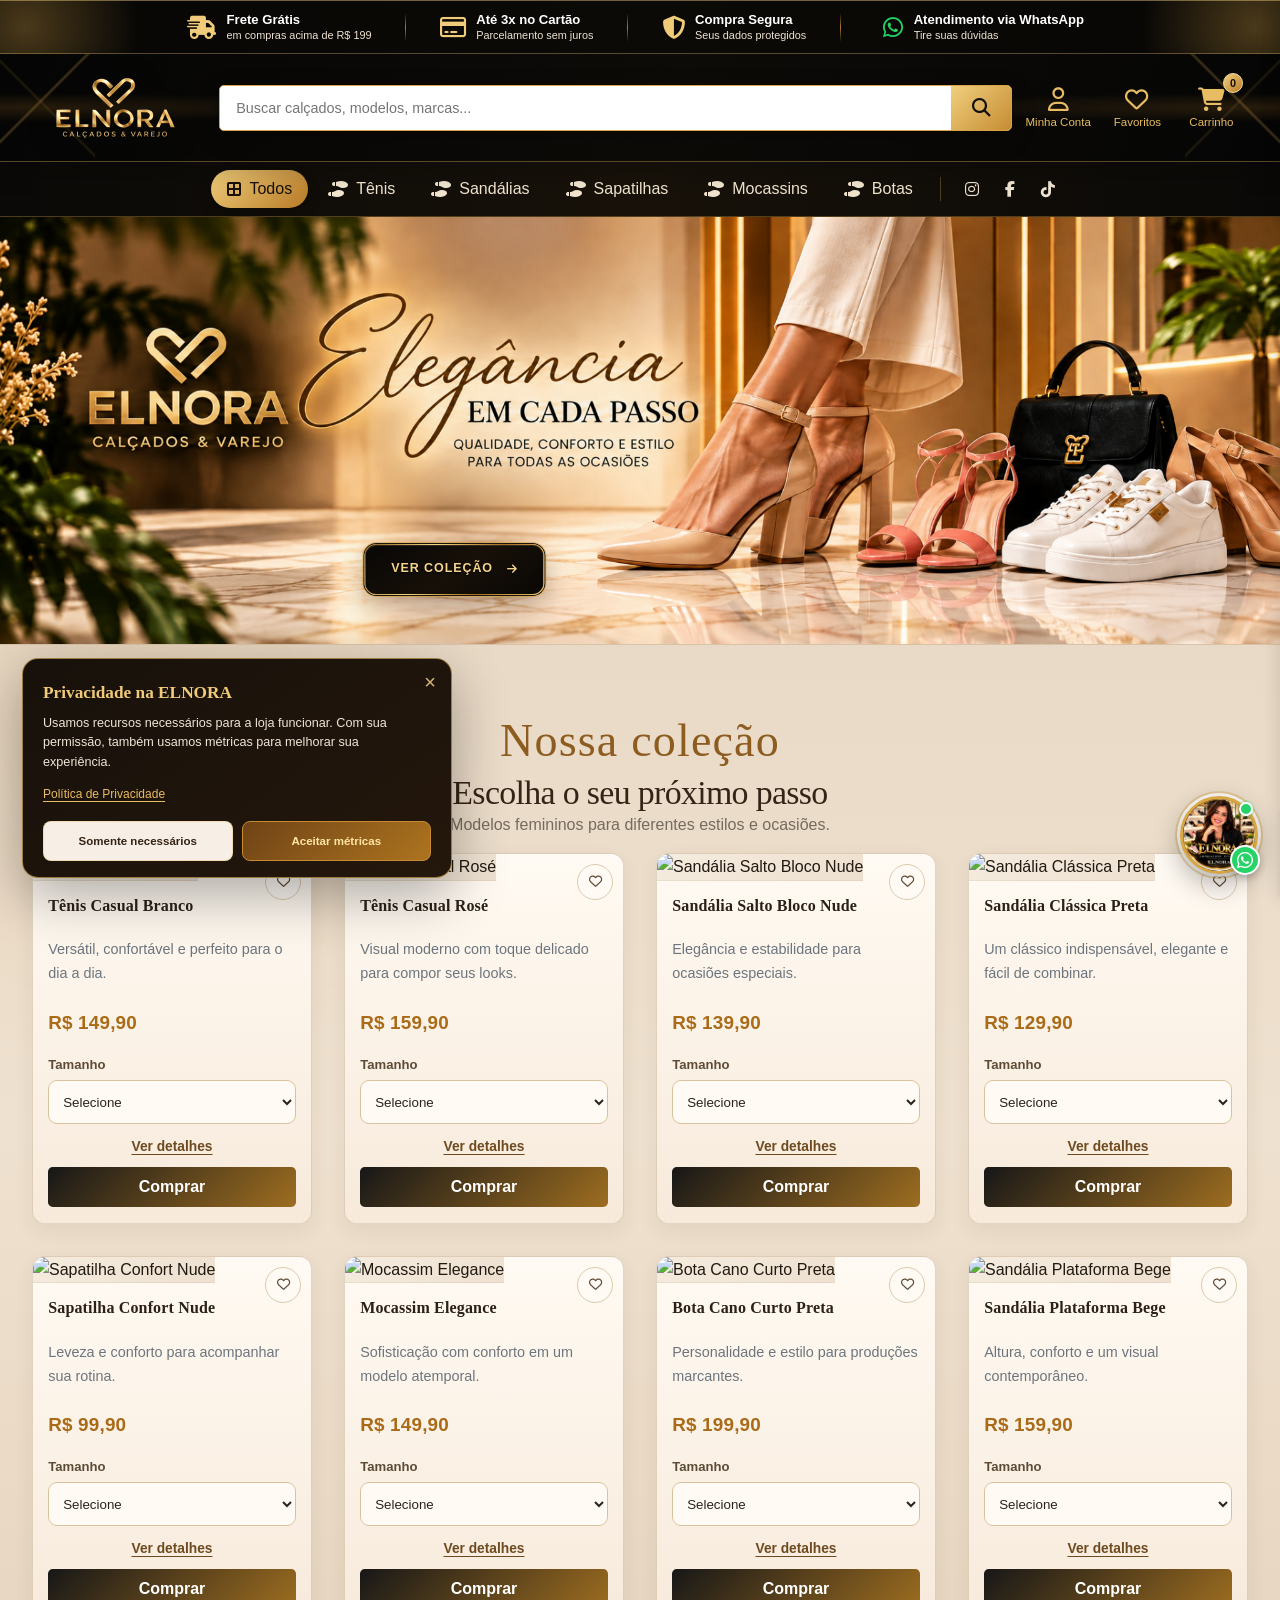
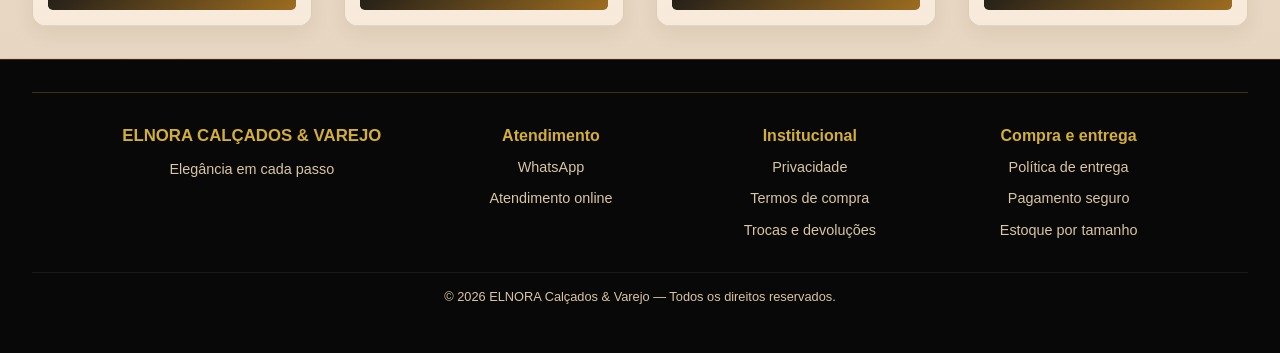
==== index.html @ ad5d2215 "Elnora-Calçados" ====
<!DOCTYPE html>
<html lang="pt-BR">

<head>
    <meta charset="UTF-8">
    <meta name="viewport" content="width=device-width, initial-scale=1.0">
    <link rel="stylesheet" href="https://cdnjs.cloudflare.com/ajax/libs/font-awesome/6.5.1/css/all.min.css">
    <link rel="stylesheet" href="style.css">
    <title>ELNORA Calçados & Varejo | Elegância em cada passo</title>
    <meta name="description" content="ELNORA Calçados & Varejo — calçados com elegância, conforto e atendimento online.">
    <meta name="robots" content="index,follow">
    <link rel="canonical" href="https://ric-adolfo.github.io/Elnora-Cal-ados/">
    <meta property="og:type" content="website"><meta property="og:title" content="ELNORA Calçados & Varejo"><meta property="og:description" content="Elegância em cada passo.">
</head>

<body>

    <div class="benefits-bar" aria-label="Benefícios da loja">
        <div class="benefit-item"><i class="fa-solid fa-truck-fast"></i><span><strong>Frete Grátis</strong><small>em compras acima de R$ 199</small></span></div>
        <div class="benefit-divider"></div>
        <div class="benefit-item"><i class="fa-regular fa-credit-card"></i><span><strong>Até 3x no Cartão</strong><small>Parcelamento sem juros</small></span></div>
        <div class="benefit-divider"></div>
        <div class="benefit-item"><i class="fa-solid fa-shield-halved"></i><span><strong>Compra Segura</strong><small>Seus dados protegidos</small></span></div>
        <div class="benefit-divider"></div>
        <button class="benefit-item whatsapp-header" type="button" id="whatsapp-header-btn"><i class="fa-brands fa-whatsapp"></i><span><strong>Atendimento via WhatsApp</strong><small>Tire suas dúvidas</small></span></button>
    </div>

    <header class="store-header">
        <a class="logo" href="#" aria-label="Página inicial Elnora">
            <img src="assets/images/logo/logo-elnora-transparente.png" alt="Elnora Calçados & Varejo">
        </a>

        <div class="mobile-header-social" aria-label="Redes sociais ELNORA">
                <a class="social-nav-link instagram" href="https://www.instagram.com/vendas_elnora.calcados.varejo?stkn=MW43NzI1bHFpMmQ5eg==" target="_blank" rel="noopener noreferrer" data-social="instagram" aria-label="Instagram" title="Instagram"><i class="fa-brands fa-instagram"></i></a>
                <a class="social-nav-link facebook" href="#" data-social="facebook" aria-label="Facebook" title="Facebook"><i class="fa-brands fa-facebook-f"></i></a>
                <a class="social-nav-link tiktok" href="#" data-social="tiktok" aria-label="TikTok" title="TikTok"><i class="fa-brands fa-tiktok"></i></a>
            </div>
        <div class="mobile-actions-wrap">
                      <button class="mobile-actions-toggle" id="mobile-actions-toggle" type="button"
                              aria-label="Abrir menu da conta" aria-expanded="false" aria-controls="mobile-actions-menu">
                        <i class="fa-solid fa-bars" aria-hidden="true"></i>
                      </button>
                      <div class="mobile-actions-menu" id="mobile-actions-menu" hidden>
                        <button type="button" data-mobile-target="account-btn"><i class="fa-regular fa-user"></i><span>Minha Conta</span></button>
                        <button type="button" data-mobile-target="favorites-btn"><i class="fa-solid fa-heart"></i><span>Favoritos</span></button>
                        <button type="button" data-mobile-cart><i class="fa-solid fa-cart-shopping"></i><span>Carrinho</span><span class="mobile-cart-count" aria-label="Itens no carrinho">0</span></button>
                      </div>
                    </div>


        <form class="search-container" id="header-search-form" role="search">
            <input placeholder="Buscar calçados, modelos, marcas..." class="search-input" aria-label="Buscar produtos">
            <button class="search-submit" type="submit" aria-label="Pesquisar"><i class="fa-solid fa-magnifying-glass"></i></button>
        </form>

        <nav class="header-actions" aria-label="Ações da conta">
            <button class="header-action" id="account-btn" type="button"><i class="fa-regular fa-user"></i><span>Minha Conta</span></button>
            <button class="header-action" id="favorites-btn" type="button"><i class="fa-solid fa-heart"></i><span>Favoritos</span></button>
            <button class="header-action cart-icon" type="button" aria-label="Abrir carrinho">
                <span class="cart-icon-wrap"><i class="fa-solid fa-cart-shopping"></i><span class="cart-badge">0</span></span>
                <span>Carrinho</span>
            </button>
        </nav>
    </header>


    <div class="categories-container">
        <button class="products-menu-toggle" id="products-menu-toggle" type="button"
                aria-expanded="false" aria-controls="categories-bar">
            <i class="fa-solid fa-shoe-prints" aria-hidden="true"></i>
            <span>Produtos</span>
            <i class="fa-solid fa-chevron-down products-menu-chevron" aria-hidden="true"></i>
        </button>
        <nav class="categories-bar" id="categories-bar">
            <button class="category-btn active" data-category="all"><i class="fa-solid fa-border-all"></i> Todos</button>
            <button class="category-btn" data-category="tenis"><i class="fa-solid fa-shoe-prints"></i> Tênis</button>
            <button class="category-btn" data-category="sandalias"><i class="fa-solid fa-shoe-prints"></i> Sandálias</button>
            <button class="category-btn" data-category="sapatilhas"><i class="fa-solid fa-shoe-prints"></i> Sapatilhas</button>
            <button class="category-btn" data-category="mocassins"><i class="fa-solid fa-shoe-prints"></i> Mocassins</button>
            <button class="category-btn" data-category="botas"><i class="fa-solid fa-shoe-prints"></i> Botas</button>
            <span class="category-divider" aria-hidden="true"></span>
            <div class="social-nav" aria-label="Redes sociais ELNORA">
                <a class="social-nav-link instagram" href="https://www.instagram.com/vendas_elnora.calcados.varejo?stkn=MW43NzI1bHFpMmQ5eg==" target="_blank" rel="noopener noreferrer" data-social="instagram" aria-label="Instagram" title="Instagram"><i class="fa-brands fa-instagram"></i></a>
                <a class="social-nav-link facebook" href="#" data-social="facebook" aria-label="Facebook" title="Facebook"><i class="fa-brands fa-facebook-f"></i></a>
                <a class="social-nav-link tiktok" href="#" data-social="tiktok" aria-label="TikTok" title="TikTok"><i class="fa-brands fa-tiktok"></i></a>
            </div>
            <a class="master-nav-link" id="master-nav-link" href="admin/index.html" hidden aria-label="Abrir painel do Usuário Master"><i class="fa-solid fa-user-shield"></i><span>Usuário Master</span></a>
        </nav>
    </div>

    <section class="hero-section hero-image-banner" aria-label="Elnora Calçados & Varejo">
        <img src="assets/images/banner/banner-elnora.png" alt="Elnora Calçados & Varejo — Elegância em cada passo" class="hero-banner-img">
        <a href="#produtos" class="hero-banner-cta" aria-label="Ver coleção Elnora">
            <span>VER COLEÇÃO</span><i class="fa-solid fa-arrow-right"></i>
        </a>
    </section>


    <main class="products" id="produtos">
        <div class="section-heading"><span>Nossa coleção</span><h2>Escolha o seu próximo passo</h2><p>Modelos femininos para diferentes estilos e ocasiões.</p></div>
        <div class="products-container"></div>
    </main>


    
<div class="account-panel" id="account-panel">
      <div class="account-card account-card-v15">
        <button class="panel-close" data-close="account-panel" type="button">&times;</button>
        <div class="panel-brand"><img src="assets/images/logo/logo-elnora-transparente.png" alt="ELNORA"></div>

        <div id="account-guest">
          <div class="account-tabs">
            <button type="button" class="account-tab active" data-account-tab="login">Entrar</button>
            <button type="button" class="account-tab" data-account-tab="register">Criar conta</button>
          </div>

          <section id="account-login-view" class="account-view">
            <h3>Bem-vindo à ELNORA</h3>
            <p class="account-intro">Entre para acessar seus dados e continuar suas compras.</p>
            <form id="login-form" class="elnora-form">
              <label>E-mail
                <input id="login-email" type="email" autocomplete="email" required placeholder="seuemail@exemplo.com">
              </label>
              <label>Senha
                <span class="password-field"><input id="login-password" type="password" autocomplete="current-password" required placeholder="Sua senha"><button class="password-toggle" type="button" data-password-target="login-password" aria-label="Mostrar senha"><i class="fa-regular fa-eye"></i></button></span>
              </label>
              <div class="login-options">
      <label class="remember-line"><input id="remember-login" type="checkbox"> <span>Lembrar meu e-mail</span></label>
      <button id="forgot-password-btn" class="forgot-password-btn" type="button">Esqueci minha senha</button>
    </div>
              <button type="submit" class="gold-action account-main-action">Entrar na minha conta</button>
              <div id="login-message" class="form-message" aria-live="polite"></div>
            </form>
          </section>

          <section id="account-register-view" class="account-view hidden">
            <h3>Crie sua conta</h3>
            <p class="account-intro">Preencha seus dados para ter uma experiência mais completa na ELNORA.</p>
            <form id="register-form" class="elnora-form register-grid">
              <label class="full-field">Nome completo
                <input id="register-name" type="text" autocomplete="name" required minlength="3" placeholder="Seu nome completo">
              </label>
              <label>CPF
                <input id="register-cpf" inputmode="numeric" maxlength="14" required placeholder="000.000.000-00">
              </label>
              <label>Data de nascimento
                <input id="register-birth" type="date" autocomplete="bday">
              </label>
              <label class="full-field">E-mail
                <input id="register-email" type="email" autocomplete="email" required placeholder="seuemail@exemplo.com">
              </label>
              <label>Celular / WhatsApp
                <input id="register-phone" type="tel" autocomplete="tel" required maxlength="15" placeholder="(11) 99999-9999">
              </label>
              <label>CEP
                <input id="register-cep" inputmode="numeric" autocomplete="postal-code" maxlength="9" placeholder="00000-000">
              </label>
              <label class="full-field">Endereço
                <input id="register-address" autocomplete="street-address" placeholder="Rua / Avenida">
              </label>
              <label>Número
                <input id="register-number" inputmode="numeric" placeholder="Número">
              </label>
              <label>Complemento
                <input id="register-complement" placeholder="Apto, bloco...">
              </label>
              <label>Bairro
                <input id="register-neighborhood" placeholder="Bairro">
              </label>
              <label>Cidade
                <input id="register-city" autocomplete="address-level2" placeholder="Cidade">
              </label>
              <label>Estado
                <select id="register-state" autocomplete="address-level1">
                  <option value="">UF</option><option>AC</option><option>AL</option><option>AP</option><option>AM</option><option>BA</option><option>CE</option><option>DF</option><option>ES</option><option>GO</option><option>MA</option><option>MT</option><option>MS</option><option>MG</option><option>PA</option><option>PB</option><option>PR</option><option>PE</option><option>PI</option><option>RJ</option><option>RN</option><option>RS</option><option>RO</option><option>RR</option><option>SC</option><option>SP</option><option>SE</option><option>TO</option>
                </select>
              </label>
              <label class="full-field">Senha
                <span class="password-field"><input id="register-password" type="password" autocomplete="new-password" minlength="6" required placeholder="Mínimo de 6 caracteres"><button class="password-toggle" type="button" data-password-target="register-password" aria-label="Mostrar senha"><i class="fa-regular fa-eye"></i></button></span>
              </label>
              <label class="full-field">Confirmar senha
                <span class="password-field"><input id="register-password-confirm" type="password" autocomplete="new-password" minlength="6" required placeholder="Digite a senha novamente"><button class="password-toggle" type="button" data-password-target="register-password-confirm" aria-label="Mostrar senha"><i class="fa-regular fa-eye"></i></button></span>
              </label>
              <label class="terms-line full-field"><input id="register-terms" type="checkbox" required> <span>Li e aceito os termos de cadastro e uso dos meus dados para funcionamento da conta.</span></label>
              <button type="submit" class="gold-action account-main-action full-field">Criar minha conta</button>
              <div id="register-message" class="form-message full-field" aria-live="polite"></div>
            </form>
          </section>
        </div>

        <div id="account-user" class="hidden account-user customer-center">
      <div class="cc-head">
        <div class="account-avatar"><i class="fa-regular fa-user"></i></div>
        <div class="cc-welcome"><span>Minha Conta ELNORA</span><h3>Olá, <span id="account-user-name"></span></h3><p id="account-user-email"></p></div>
      </div>

      <div class="cc-layout">
        <nav class="cc-nav" aria-label="Central do cliente">
          <button class="cc-nav-btn active" data-cc-page="overview"><i class="fa-solid fa-house-chimney"></i><span>Visão geral</span></button>
          <button class="cc-nav-btn" data-cc-page="orders"><i class="fa-solid fa-bag-shopping"></i><span>Meus pedidos</span></button>
          <button class="cc-nav-btn" data-cc-page="favorites"><i class="fa-solid fa-heart"></i><span>Favoritos</span></button>
          <button class="cc-nav-btn" data-cc-page="addresses"><i class="fa-solid fa-location-dot"></i><span>Endereços</span></button>
          <button class="cc-nav-btn" data-cc-page="profile"><i class="fa-solid fa-user-pen"></i><span>Meus dados</span></button>
          <button class="cc-nav-btn" data-cc-page="security"><i class="fa-solid fa-shield"></i><span>Segurança</span></button>
          <button id="logout-btn" class="cc-nav-btn cc-logout" type="button"><i class="fa-solid fa-power-off"></i><span>Sair</span></button>
        </nav>

        <main class="cc-content">
          <section class="cc-page active" data-page="overview">
            <h4>Visão geral</h4><p class="cc-sub">Acompanhe sua conta e acesse rapidamente suas informações.</p>
            <div class="cc-stats">
              <button data-go="orders"><i class="fa-solid fa-box"></i><span>Pedidos</span><strong id="cc-orders-count">0</strong></button>
              <button data-go="favorites"><i class="fa-solid fa-heart"></i><span>Favoritos</span><strong id="account-favorites-count">0</strong></button>
              <button data-go="addresses"><i class="fa-solid fa-location-dot"></i><span>Endereço</span><strong id="account-address-status">Cadastrar</strong></button>
            </div>
            <div class="cc-note"><i class="fa-solid fa-bag-shopping"></i><div><strong>Compra mais rápida e prática</strong><p>Seus dados cadastrados facilitam o preenchimento da compra e do endereço de entrega.</p></div></div>
          </section>

          <section class="cc-page" data-page="orders">
            <h4>Meus pedidos</h4><p class="cc-sub">Aqui aparecerão suas compras e o andamento de cada pedido.</p>
            <div id="cc-orders-list" class="cc-empty"><i class="fa-solid fa-box-open"></i><strong>Nenhum pedido ainda</strong><p>Quando você finalizar uma compra, ela poderá aparecer aqui.</p></div>
          </section>

          <section class="cc-page" data-page="favorites">
            <h4>Meus favoritos</h4><p class="cc-sub">Produtos que você marcou com o coração.</p>
            <div class="cc-fav-summary"><i class="fa-regular fa-heart"></i><div><strong id="cc-favorites-text">0 produtos salvos</strong><p>Seus produtos favoritos aparecem abaixo.</p></div></div>
            <div id="cc-favorites-list" class="cc-favorites-list"></div>
            <button class="cc-primary cc-all-products" type="button" id="cc-view-products">Ver todos os produtos</button>
          </section>

          <section class="cc-page" data-page="addresses">
            <h4>Meus endereços</h4><p class="cc-sub">Confira o endereço salvo para suas compras.</p>
            <div class="cc-address-card"><span class="cc-tag">Principal</span><i class="fa-solid fa-location-dot"></i><div><strong>Endereço de entrega</strong><p id="account-user-address">Nenhum endereço cadastrado.</p></div></div>
            <button class="cc-primary" type="button" data-go="profile">Editar endereço</button>
          </section>

          <section class="cc-page" data-page="profile">
            <h4>Meus dados</h4><p class="cc-sub">Mantenha seus dados de contato e entrega atualizados.</p>
            <div class="cc-data-grid">
              <div><span>E-mail</span><strong id="cc-profile-email">—</strong></div>
              <div><span>Telefone</span><strong id="account-user-phone">—</strong></div>
              <div><span>CPF</span><strong id="account-user-cpf">—</strong></div>
              <div><span>Endereço</span><strong id="cc-address-short">—</strong></div>
            </div>
            <button id="edit-account-btn" type="button" class="cc-primary"><i class="fa-regular fa-pen-to-square"></i> Editar meus dados</button>
            <div id="account-edit-box" class="account-edit-box hidden">
              <h4>Editar meus dados</h4>
              <form id="edit-account-form" class="elnora-form register-grid">
                <label class="full-field">Nome completo<input id="edit-name" required></label>
                <label>Celular / WhatsApp<input id="edit-phone" type="tel" maxlength="15"></label>
                <label>CEP<input id="edit-cep" maxlength="9"></label>
                <label class="full-field">Endereço<input id="edit-address"></label>
                <label>Número<input id="edit-number"></label><label>Complemento<input id="edit-complement"></label>
                <label>Bairro<input id="edit-neighborhood"></label><label>Cidade<input id="edit-city"></label>
                <label>Estado<input id="edit-state" maxlength="2" placeholder="SP"></label>
                <button class="gold-action full-field" type="submit">Salvar alterações</button>
                <div id="edit-account-message" class="form-message full-field" aria-live="polite"></div>
              </form>
            </div>
          </section>

          <section class="cc-page" data-page="security">
            <h4>Segurança</h4><p class="cc-sub">Gerencie o acesso à sua conta.</p>
            <div class="cc-security"><i class="fa-solid fa-lock"></i><div><strong>Senha da conta</strong><p>Na versão publicada, a alteração e recuperação serão feitas por fluxo seguro de autenticação.</p></div></div>
            <button id="cc-change-password" class="cc-primary" type="button">Alterar senha</button>
            <div id="cc-password-box" class="account-edit-box hidden">
              <form id="cc-password-form" class="elnora-form">
                <label>Senha atual<input id="cc-current-password" type="password" required></label>
                <label>Nova senha<input id="cc-new-password" type="password" minlength="6" required></label>
                <label>Confirmar nova senha<input id="cc-confirm-password" type="password" minlength="6" required></label>
                <button class="gold-action" type="submit">Salvar nova senha</button>
                <div id="cc-password-message" class="form-message"></div>
              </form>
            </div>
          </section>
        </main>
      </div>
    </div>
      </div>
    </div>
<div class="favorites-panel" id="favorites-panel"><div class="favorites-card"><button class="panel-close" data-close="favorites-panel" type="button">&times;</button><h3>Meus Favoritos</h3><p>Produtos salvos neste navegador.</p><div id="favorites-list"></div></div></div>
<div class="elnora-modal" id="elnora-modal" aria-hidden="true">
        <div class="elnora-modal-card" role="dialog" aria-modal="true" aria-labelledby="elnora-modal-title">
            <button class="elnora-modal-close" type="button" aria-label="Fechar">&times;</button>
            <div class="elnora-modal-icon"><i class="fa-regular fa-gem"></i></div>
            <h3 id="elnora-modal-title">ELNORA</h3>
            <p id="elnora-modal-text"></p>
            <button class="elnora-modal-ok" type="button">Entendi</button>
        </div>
    </div>

    <div class="cart-overlay"></div>
    <aside class="cart-sidebar">
        <div class="cart-header">
            <h3>Meu Carrinho <i class="fa-solid fa-cart-shopping"></i></h3> <button
                class="close-cart-btn">&times;</button>
        </div>
        <div class="cart-body"></div>

        <div class="cart-footer">
            <div class="options-toggle">
                <button class="delivery-btn active" data-option="delivery"><i class="fa-solid fa-truck-fast"></i>
                    Entrega</button>
                <button class="delivery-btn" data-option="pickup"><i class="fa-solid fa-store"></i> Retirada</button>
            </div>

            <div id="delivery-form-container">
                <div class="form-group"><label for="delivery-name">Seu Nome</label><input type="text" id="delivery-name"
                        placeholder="Nome e sobrenome" required></div>
                <div class="form-group"><label for="delivery-phone">Seu Telefone (WhatsApp)</label><input type="tel"
                        id="delivery-phone" placeholder="(XX) XXXXX-XXXX" maxlength="15" required></div>
                <div class="form-group pix-customer-field"><label for="delivery-email">E-mail para o pagamento Pix</label><input type="email"
                        id="delivery-email" placeholder="seuemail@exemplo.com" autocomplete="email"></div>
                <div class="form-group pix-customer-field"><label for="delivery-cpf">CPF do pagador</label><input type="text"
                        id="delivery-cpf" placeholder="000.000.000-00" inputmode="numeric" maxlength="14"></div>
                <div class="form-group"><label for="delivery-cep">CEP</label><input type="text" id="delivery-cep"
                        placeholder="00000-000" maxlength="9" required></div>
                <div class="form-group"><label for="delivery-address">Endereço</label><textarea id="delivery-address"
                        placeholder="Lote, Quadra, Numero" required></textarea>
                </div>
                <div class="delivery-fee-notice delivery-auto-box">
  <strong><i class="fa-solid fa-location-dot"></i> Entrega local automática</strong>
  <span>Digite o CEP de Itapevi ou Cotia. O sistema valida a cidade, calcula a rota e cobra o combustível de ida + volta automaticamente.</span>
  <div id="delivery-calc-status">Aguardando CEP.</div>
</div>

                <div class="payment-options-container">
                    <h4>Forma de Pagamento</h4>
                    <label class="payment-option selected"><input type="radio" name="payment" value="PIX" checked>
                        PIX</label>
                    <label class="payment-option"><input type="radio" name="payment" value="Cartão de Crédito"> Cartão
                        de Crédito</label>
                    <label class="payment-option"><input type="radio" name="payment" value="Cartão de Débito"> Cartão de
                        Débito</label>
                    <label class="payment-option"><input type="radio" name="payment" value="Dinheiro"> Dinheiro</label>

                    <div id="troco-container">
                        <div class="form-group"><label for="troco-para">Precisa de troco para quanto?</label><input
                                type="number" id="troco-para" placeholder="Ex: 50"></div>
                    </div>
                </div>
            </div>

            <div id="pickup-form-container" style="display: none;">
                <div class="form-group"><label for="pickup-name">Nome para Retirada</label><input type="text"
                        id="pickup-name" placeholder="Digite nome e sobrenome" required></div>
                <div class="form-group">
                    <label>Agende a Data e Hora</label>
                    <div class="date-time-row">
                        <input type="date" id="pickup-date" required>
                        <select id="pickup-time" required>
                            <option value="" disabled selected>Selecione</option>
                            <option value="08:00">08:00</option>
                            <option value="09:00">09:00</option>
                            <option value="10:00">10:00</option>
                            <option value="11:00">11:00</option>
                            <option value="12:00">12:00</option>
                            <option value="13:00">13:00</option>
                            <option value="14:00">14:00</option>
                            <option value="15:00">15:00</option>
                            <option value="16:00">16:00</option>
                            <option value="17:00">17:00</option>
                            <option value="18:00">18:00</option>
                        </select>
                    </div>
                </div>
            </div>

            <div class="coupon-container"><input type="text" id="coupon-input" placeholder="Cupom de desconto"><button
                    id="apply-coupon-btn">Aplicar</button></div>
            <p id="coupon-feedback" class="coupon-feedback"></p>
            <div class="cart-summary">
                <div class="summary-line"><span>Subtotal</span><span id="cart-subtotal">R$ 0,00</span></div>
                <div class="summary-line discount-line" style="display: none;"><span>Desconto</span><span
                        id="cart-discount">- R$ 0,00</span></div>
                <div class="summary-line delivery-cost-line" id="delivery-cost-line" style="display:none;">
                    <span>Taxa de entrega</span><span id="cart-delivery-cost">R$ 0,00</span>
                </div>
                <div class="summary-line total"><span>Total</span><span id="cart-total">R$ 0,00</span></div>
            </div>
        </div>

        <div class="finish-order-btn-container">
            <button id="finish-order-btn" class="finish-order-btn" disabled><i class="fa-solid fa-cart-shopping"></i> Finalizar
                Pedido</button>
        </div>
    </aside>

    <div id="pix-payment-modal" class="pix-payment-modal" aria-hidden="true">
        <div class="pix-payment-backdrop" data-pix-close></div>
        <section class="pix-payment-card" role="dialog" aria-modal="true" aria-labelledby="pix-payment-title">
            <button type="button" class="pix-payment-close" data-pix-close aria-label="Fechar pagamento">&times;</button>
            <h3 id="pix-payment-title">Pagamento via Pix</h3>
            <p id="pix-payment-message">Gerando seu Pix com segurança...</p>
            <div id="pix-payment-loading" class="pix-payment-loading"><i class="fa-solid fa-spinner fa-spin"></i></div>
            <div id="pix-payment-content" hidden>
                <div class="pix-total-label">Valor do pedido</div>
                <strong id="pix-payment-total" class="pix-payment-total">R$ 0,00</strong>
                <img id="pix-qr-image" class="pix-qr-image" alt="QR Code Pix">
                <label for="pix-copy-code">Pix Copia e Cola</label>
                <div class="pix-copy-row">
                    <textarea id="pix-copy-code" readonly></textarea>
                    <button id="pix-copy-btn" type="button"><i class="fa-regular fa-copy"></i> Copiar</button>
                </div>
                <div id="pix-payment-status" class="pix-payment-status pending"><i class="fa-regular fa-clock"></i> Aguardando pagamento</div>
                <small class="pix-payment-help">Depois de pagar, esta tela verifica a confirmação automaticamente.</small>
                <button id="pix-whatsapp-order" class="pix-whatsapp-order" type="button" hidden><i class="fa-brands fa-whatsapp"></i> Enviar pedido confirmado</button>
            </div>
            <div id="pix-payment-error" class="pix-payment-error" hidden></div>
        </section>
    </div>

    <div class="view-cart-banner">
        <p>Total: <span id="banner-total">R$ 0,00</span></p>
        <button class="view-cart-banner-btn">Ver Carrinho</button>
    </div>

    <footer>
    <div class="footer-pro-grid">
<div class="footer-pro-brand"><strong>ELNORA CALÇADOS & VAREJO</strong><span>Elegância em cada passo</span></div>
<div><strong>Atendimento</strong><a href="https://wa.me/5511997523804">WhatsApp</a><span>Atendimento online</span></div>
<div><strong>Institucional</strong><a href="legal/privacidade.html">Privacidade</a><a href="legal/termos.html">Termos de compra</a><a href="legal/trocas-devolucoes.html">Trocas e devoluções</a></div>
<div><strong>Compra e entrega</strong><a href="legal/entrega.html">Política de entrega</a><span>Pagamento seguro</span><span>Estoque por tamanho</span></div>
</div>
<p class="footer-copyright">© 2026 ELNORA Calçados & Varejo — Todos os direitos reservados.</p></footer>




    <div class="nora-whatsapp-widget">
      <div class="nora-status-card" aria-hidden="true">
        <strong>Elnora</strong>
        <span>Consultora Virtual ELNORA</span>
        <small><i></i> Online • Clique para conversar</small>
      </div>
      <a id="whatsapp-floating"
         class="whatsapp-floating nora-whatsapp"
         href="https://wa.me/5511997523804?text=Ol%C3%A1%21%20Vim%20pelo%20site%20da%20ELNORA%20Cal%C3%A7ados%20%26%20Varejo%20e%20gostaria%20de%20atendimento."
         target="_blank"
         rel="noopener noreferrer"
         aria-label="Falar com Elnora, consultora virtual da ELNORA, pelo WhatsApp"
         title="Fale com a Elnora pelo WhatsApp">
        <img src="assets/images/assistente/nora-atendente.jpeg" alt="Elnora, consultora virtual da ELNORA">
        <span class="nora-online-dot" aria-hidden="true"></span>
        <span class="nora-whatsapp-badge"><i class="fa-brands fa-whatsapp" aria-hidden="true"></i></span>
      </a>
    </div>


<div class="account-panel" id="forgot-password-panel">
  <div class="account-card recovery-card">
    <button class="panel-close" data-close="forgot-password-panel" type="button">&times;</button>
    <div class="panel-brand"><img src="assets/images/logo/logo-elnora-transparente.png" alt="ELNORA"></div>
    <h3>Recuperar senha</h3>
    <p>Informe o e-mail cadastrado. Se a conta estiver conectada ao Supabase, enviaremos um link seguro para redefinir sua senha.</p>
    <form id="forgot-password-form" class="elnora-form">
      <label>E-mail<input id="forgot-email" type="email" required placeholder="seuemail@exemplo.com"></label>
      <button class="gold-action" type="submit">Continuar</button>
      <div id="forgot-message" class="form-message" aria-live="polite"></div>
    </form>
  </div>
</div>

<script src="https://cdn.jsdelivr.net/npm/@supabase/supabase-js@2"></script>
<script src="config/config.js"></script>
<script src="professional.js"></script>
<script src="analytics/ga4.js"></script>
<aside id="privacy-consent" class="privacy-consent" role="dialog" aria-label="Preferências de privacidade" aria-live="polite">
  <button id="privacy-close" class="privacy-close" type="button" aria-label="Fechar aviso">&times;</button>
  <div class="privacy-copy">
    <strong>Privacidade na ELNORA</strong>
    <p>Usamos recursos necessários para a loja funcionar. Com sua permissão, também usamos métricas para melhorar sua experiência.</p>
    <a href="legal/privacidade.html">Política de Privacidade</a>
  </div>
  <div class="privacy-actions">
    <button id="privacy-essential" class="privacy-essential" type="button">Somente necessários</button>
    <button id="privacy-accept" class="privacy-accept" type="button">Aceitar métricas</button>
  </div>
</aside>
<script>
(()=>{
  const key="elnora_privacy_choice_v2";
  const box=document.getElementById("privacy-consent");
  const save=(choice)=>{localStorage.setItem(key,choice);box.classList.remove("is-visible");if(choice==="analytics")window.ELNORA_ANALYTICS?.load?.();};
  if(!localStorage.getItem(key)) requestAnimationFrame(()=>box.classList.add("is-visible"));
  else if(localStorage.getItem(key)==="analytics") window.ELNORA_ANALYTICS?.load?.();
  document.getElementById("privacy-essential")?.addEventListener("click",()=>save("essential"));
  document.getElementById("privacy-accept")?.addEventListener("click",()=>save("analytics"));
  document.getElementById("privacy-close")?.addEventListener("click",()=>save("essential"));
})();
</script>
<script src="delivery-auto.js"></script>
<script src="script.js"></script>
<script src="ecommerce-pro.js"></script>
  <script src="mobile-actions.js"></script>
    <script src="categories-mobile.js"></script>
</body>

</html>
---- style.css ----
* {
            margin: 0;
            padding: 0;
            box-sizing: border-box;
            -webkit-font-smoothing: antialiased;
            -moz-osx-font-smoothing: grayscale;
        }

        :root {
            --primary-color: #FF6B35;
            --secondary-color: #2C3E50;
            --accent-color: #3498DB;
            --text-color: #2C3E50;
            --light-gray: #F8F9FA;
            --border-color: #E9ECEF;
            --success-color: #2ecc71;
            --error-color: #e74c3c;
        }

        body {
            font-family: 'Segoe UI', Tahoma, Geneva, Verdana, sans-serif;
            color: var(--text-color);
            background-color: var(--light-gray);
            line-height: 1.6;
        }

        body.no-scroll {
            overflow: hidden;
        }

        /* --- ESTILOS DA LOJA (HEADER, PRODUTOS, ETC) --- */
        header {
            background-color: #fff;
            position: sticky;
            top: 0;
            z-index: 990;
            padding: 1rem 2rem;
            display: flex;
            align-items: center;
            justify-content: space-between;
            gap: 1rem;
            flex-wrap: wrap;
            box-shadow: 0 2px 5px rgba(0, 0, 0, 0.05);
        }

        .logo {
            display: flex;
            align-items: center;
            gap: 0.5rem;
            cursor: pointer;
        }

        .logo i {
            font-size: 1.8rem;
        }

        .logo h1 {
            font-size: 1.8rem;
            color: var(--primary-color);
            font-weight: bold;
        }

        .search-container {
            width: 100%;
            max-width: 500px;
            margin: 0;
            display: flex;
            align-items: center;
            background-color: var(--light-gray);
            border-radius: 1.5rem;
            padding: 0.5rem 1rem;
            order: 3;
            flex-basis: 100%;
        }

        .search-container input {
            width: 100%;
            border: none;
            background: none;
            outline: none;
            padding: 0.5rem;
            font-size: 1rem;
        }

        .search-container i {
            color: var(--primary-color);
            cursor: pointer;
        }

        .categories-container {
            background-color: var(--secondary-color);
            display: flex;
            overflow-x: auto;
        }

        .categories-bar {
            display: flex;
            justify-content: flex-start;
            align-items: center;
            padding: 0.5rem 1rem;
            gap: 0.5rem;
            width: 100%;
            max-width: 1200px;
            margin: 0 auto;
        }

        .category-btn {
            display: flex;
            gap: 0.5rem;
            align-items: center;
            border: none;
            color: #fff;
            border-radius: 1.5rem;
            padding: 0.5rem 1rem;
            cursor: pointer;
            background: none;
            white-space: nowrap;
            font-size: 0.9rem;
        }

        .category-btn.active {
            background-color: var(--primary-color);
        }

        .hero-section {
            background: linear-gradient(160deg, #FF4111 0%, #2d73bd 55%);
            color: #fff;
            text-align: center;
            padding: 2rem 1rem;
        }

        .hero-section h2 {
            font-size: 2rem;
            margin-bottom: 0.5rem;
        }

        .hero-section p {
            font-size: 1.1rem;
        }

        footer {
            background-color: var(--secondary-color);
            color: #fff;
            text-align: center;
            padding: 2rem;
        }

        .products {
            width: 100%;
            max-width: 1200px;
            padding: 1rem;
            margin: 0 auto;
        }

        .products-container {
            display: grid;
            grid-template-columns: repeat(auto-fill, minmax(250px, 1fr));
            gap: 1rem;
        }

        .product-card {
            background-color: #fff;
            border-radius: 1rem;
            overflow: hidden;
            cursor: pointer;
            transition: 0.3s;
            box-shadow: 0 4px 15px rgba(0, 0, 0, 0.05);
        }

        .product-card:hover {
            transform: translateY(-0.5rem);
            box-shadow: 0 8px 25px rgba(0, 0, 0, 0.1);
        }

        .product-img {
            width: 100%;
            height: 200px;
            object-fit: cover;
        }

        .product-info {
            padding: 1rem;
        }

        .product-name {
            font-size: 1.1rem;
            font-weight: bold;
            margin-bottom: 0.5rem;
            color: var(--text-color);
        }

        .product-description {
            font-size: 0.9rem;
            margin-bottom: 1rem;
            color: #6c757d;
        }

        .product-price {
            font-size: 1.4rem;
            color: var(--primary-color);
            margin-bottom: 1rem;
            font-weight: bold;
        }

        .product-button {
            width: 100%;
            background: linear-gradient(135deg, var(--primary-color), var(--accent-color));
            color: #fff;
            border: none;
            padding: 0.7rem;
            font-size: 1rem;
            font-weight: 600;
            border-radius: 0.3rem;
            cursor: pointer;
            transition: 0.3s;
        }

        .product-button:hover {
            background-color: #3aa9f3;
        }

        /* --- ESTILOS DO CARRINHO --- */
        .cart-icon {
            position: relative;
            cursor: pointer;
            padding: 0.5rem;
            order: 2;
        }

        .cart-icon i {
            font-size: 1.8rem;
            color: var(--secondary-color);
        }

        .cart-badge {
            position: absolute;
            top: 0;
            right: 0;
            background-color: var(--primary-color);
            color: #fff;
            border-radius: 50%;
            width: 20px;
            height: 20px;
            display: flex;
            justify-content: center;
            align-items: center;
            font-size: 0.8rem;
            font-weight: bold;
            transform: translate(25%, -25%);
        }

        .cart-overlay {
            position: fixed;
            top: 0;
            left: 0;
            width: 100%;
            height: 100%;
            background-color: rgba(0, 0, 0, 0.5);
            z-index: 999;
            opacity: 0;
            visibility: hidden;
            transition: opacity 0.3s ease, visibility 0.3s ease;
        }

        .cart-overlay.show {
            opacity: 1;
            visibility: visible;
        }

        .cart-sidebar {
            position: fixed;
            top: 0;
            right: 0;
            width: 100%;
            max-width: 420px;
            height: 100%;
            background-color: #fff;
            box-shadow: -4px 0 15px rgba(0, 0, 0, 0.1);
            z-index: 1000;
            display: flex;
            flex-direction: column;
            transform: translateX(100%);
            transition: transform 0.4s cubic-bezier(0.25, 0.46, 0.45, 0.94);
        }

        .cart-sidebar.show {
            transform: translateX(0);
        }

        .cart-header {
            display: flex;
            justify-content: space-between;
            align-items: center;
            padding: 1rem 1.5rem;
            border-bottom: 1px solid var(--border-color);
        }

        .cart-header h3 {
            font-size: 1.5rem;
            color: var(--secondary-color);
        }

        .close-cart-btn {
            background: none;
            border: none;
            font-size: 2rem;
            cursor: pointer;
            color: var(--text-color);
        }

        .cart-body {
            padding: 1.5rem;
            overflow-y: auto;
            flex-shrink: 1;
        }

        .cart-footer {
            padding: 1rem 1.5rem;
            border-top: 1px solid var(--border-color);
            background-color: var(--light-gray);
            overflow-y: auto;
            flex-grow: 1;
        }

        .finish-order-btn-container {
            padding: 1rem 1.5rem;
            border-top: 1px solid var(--border-color);
            background-color: #fff;
            box-shadow: 0 -2px 5px rgba(0, 0, 0, 0.05);
        }

        .cart-body::-webkit-scrollbar,
        .cart-footer::-webkit-scrollbar {
            width: 6px;
        }

        .cart-body::-webkit-scrollbar-track,
        .cart-footer::-webkit-scrollbar-track {
            background: var(--light-gray);
        }

        .cart-body::-webkit-scrollbar-thumb,
        .cart-footer::-webkit-scrollbar-thumb {
            background-color: #ccc;
            border-radius: 10px;
            border: 2px solid var(--light-gray);
        }

        .cart-empty {
            text-align: center;
            padding-top: 4rem;
            color: #999;
        }

        .cart-empty i {
            font-size: 4rem;
            margin-bottom: 1rem;
            color: var(--border-color);
        }

        .cart-empty p {
            font-size: 1.2rem;
            font-weight: 600;
        }

        .cart-item {
            display: flex;
            align-items: center;
            gap: 1rem;
            margin-bottom: 1.5rem;
        }

        .cart-item-img {
            width: 80px;
            height: 80px;
            object-fit: cover;
            border-radius: 0.5rem;
            border: 1px solid var(--border-color);
        }

        .cart-item-info {
            flex-grow: 1;
        }

        .cart-item-name {
            font-size: 1rem;
            font-weight: 600;
            margin-bottom: 0.25rem;
        }

        .cart-item-price {
            font-size: 0.9rem;
            color: var(--primary-color);
            font-weight: bold;
        }

        .cart-item-controls {
            display: flex;
            align-items: center;
            gap: 0.5rem;
            margin-top: 0.5rem;
        }

        .quantity-btn {
            background-color: var(--light-gray);
            border: 1px solid var(--border-color);
            width: 28px;
            height: 28px;
            border-radius: 50%;
            cursor: pointer;
            font-weight: bold;
            transition: background-color 0.2s;
        }

        .quantity-btn:hover {
            background-color: #ddd;
        }

        .remove-item-btn {
            background: none;
            border: none;
            color: #f44336;
            font-size: 1.8rem;
            cursor: pointer;
            margin-left: auto;
            transition: color 0.2s;
        }

        .remove-item-btn:hover {
            color: #c23126;
        }

        .product-image-fly {
            position: fixed;
            z-index: 1001;
            border-radius: 50%;
            transition: all 0.7s cubic-bezier(0.55, 0.055, 0.675, 0.19);
            object-fit: cover;
        }

        .options-toggle {
            display: flex;
            border: 1px solid var(--border-color);
            border-radius: 1.5rem;
            overflow: hidden;
            margin-bottom: 1.5rem;
        }

        .delivery-btn {
            flex: 1;
            padding: 0.75rem;
            border: none;
            background-color: #fff;
            cursor: pointer;
            font-size: 1rem;
            font-weight: 600;
            color: var(--text-color);
            transition: background-color 0.3s;
        }

        .delivery-btn.active {
            background-color: var(--secondary-color);
            color: #fff;
        }

        .form-group {
            margin-bottom: 1rem;
        }

        .form-group label {
            display: block;
            margin-bottom: 0.5rem;
            font-weight: 600;
            font-size: 0.9rem;
        }

        .form-group input,
        .form-group select,
        .form-group textarea {
            width: 100%;
            padding: 0.75rem;
            border: 1px solid var(--border-color);
            border-radius: 0.5rem;
            font-size: 1rem;
            font-family: inherit;
            transition: border-color 0.2s, box-shadow 0.2s;
        }

        .form-group input:focus,
        .form-group select:focus,
        .form-group textarea:focus {
            border-color: var(--accent-color);
            box-shadow: 0 0 0 3px rgba(52, 152, 219, 0.2);
            outline: none;
        }

        .form-group input.error,
        .form-group textarea.error,
        .form-group select.error {
            border-color: var(--error-color) !important;
            box-shadow: 0 0 0 3px rgba(231, 76, 60, 0.2) !important;
        }

        .form-group input:read-only {
            background-color: #eee;
            cursor: not-allowed;
            opacity: 0.8;
        }

        .payment-options-container {
            border-top: 1px solid var(--border-color);
            margin-top: 1.5rem;
            padding-top: 1.5rem;
        }

        .payment-options-container h4 {
            font-size: 1rem;
            margin-top: 0;
            margin-bottom: 1rem;
        }

        .payment-option {
            display: flex;
            align-items: center;
            gap: 0.75rem;
            padding: 0.75rem;
            border: 1px solid var(--border-color);
            border-radius: 0.5rem;
            margin-bottom: 0.5rem;
            cursor: pointer;
            transition: border-color 0.2s, background-color 0.2s;
        }

        .payment-option:hover {
            background-color: #fff;
        }

        .payment-option input[type="radio"] {
            width: auto;
        }

        .payment-option.selected {
            border-color: var(--primary-color);
            background-color: #fff5f0;
        }

        #troco-container {
            display: none;
            margin-top: 1rem;
            padding: 1rem;
            background-color: #fff;
            border-radius: 0.5rem;
            border: 1px solid var(--border-color);
        }

        .delivery-fee-notice {
            font-size: 0.8rem;
            text-align: center;
            color: #777;
            background-color: #fff;
            padding: 0.5rem;
            border-radius: 0.5rem;
            margin: 1.5rem 0;
        }

        .date-time-row {
            display: flex;
            gap: 1rem;
        }

        .cart-summary {
            margin: 1.5rem 0;
            border-top: 1px solid var(--border-color);
            padding-top: 1.5rem;
        }

        .summary-line {
            display: flex;
            justify-content: space-between;
            margin-bottom: 0.5rem;
            font-size: 1rem;
        }

        .summary-line.total {
            font-size: 1.2rem;
            font-weight: bold;
            color: var(--primary-color);
            margin-top: 1rem;
        }

        .coupon-container {
            display: flex;
            gap: 0.5rem;
            margin-bottom: 0.5rem;
        }

        #coupon-input {
            flex-grow: 1;
            border: 1px solid var(--border-color);
            border-radius: 0.5rem;
            padding: 0.75rem;
            font-size: 1rem;
        }

        #apply-coupon-btn {
            border: none;
            background-color: var(--secondary-color);
            color: #fff;
            padding: 0 1.5rem;
            border-radius: 0.5rem;
            cursor: pointer;
            font-weight: 600;
            transition: background-color 0.2s;
        }

        #apply-coupon-btn:hover {
            background-color: #3e5771;
        }

        .coupon-feedback {
            font-size: 0.9rem;
            font-weight: 600;
            margin-bottom: 1rem;
            height: 1em;
        }

        .coupon-feedback.success {
            color: var(--success-color);
        }

        .coupon-feedback.error {
            color: var(--error-color);
        }

        .summary-line.discount-line {
            color: var(--success-color);
            font-weight: 600;
        }

        .finish-order-btn {
            width: 100%;
            padding: 1rem;
            font-size: 1.2rem;
            font-weight: bold;
            color: #fff;
            background: linear-gradient(135deg, var(--primary-color), var(--accent-color));
            border: none;
            border-radius: 0.5rem;
            cursor: pointer;
            transition: background-color 0.3s;
        }

        .finish-order-btn:hover:not(:disabled) {
            background-color: #27ae60;
        }

        .finish-order-btn:disabled {
            background-color: #ccc;
            cursor: not-allowed;
        }

        .finish-order-btn .fa-whatsapp {
            margin-right: 0.5rem;
        }

        /* --- BARRA INFERIOR "VER CARRINHO" (RESTAURADA) --- */
        .view-cart-banner {
            position: fixed;
            bottom: -100px;
            /* Começa escondida */
            left: 0;
            width: 100%;
            background-color: var(--secondary-color);
            color: #fff;
            z-index: 980;
            padding: 1rem;
            display: flex;
            justify-content: space-between;
            align-items: center;
            box-shadow: 0 -2px 10px rgba(0, 0, 0, 0.2);
            transition: bottom 0.4s ease-in-out;
        }

        .view-cart-banner.show {
            bottom: 0;
        }

        .view-cart-banner p {
            margin: 0;
            font-weight: 600;
        }

        .view-cart-banner-btn {
            background-color: var(--primary-color);
            color: #fff;
            border: none;
            padding: 0.75rem 1.5rem;
            border-radius: 1.5rem;
            font-weight: bold;
            cursor: pointer;
        }

        /* --- MEDIA QUERIES PARA RESPONSIVIDADE --- */
        @media (min-width: 768px) {
            .search-container {
                order: 2;
                flex-basis: auto;
                width: auto;
            }

            .cart-icon {
                order: 3;
            }

            .categories-bar {
                justify-content: center;
            }

            .category-btn {
                padding: 0.75rem 1.5rem;
                font-size: 1rem;
            }

            .products {
                padding: 2rem;
            }

            .products-container {
                gap: 2rem;
            }

            .product-img {
                height: 250px;
            }

            .product-info {
                padding: 1.5rem;
            }

            .product-name {
                font-size: 1.2rem;
            }

            .hero-section {
                padding: 3rem 2rem;
            }

            .hero-section h2 {
                font-size: 2.5rem;
            }
        }

        /* Esconde a barra "Ver Carrinho" em telas maiores */
        @media (min-width: 769px) {
            .view-cart-banner {
                display: none;
            }
        }
/* ===== IDENTIDADE ELNORA ===== */
:root {
  --primary-color: #c9973e;
  --secondary-color: #111111;
  --accent-color: #e5bd69;
  --text-color: #24211d;
  --light-gray: #f8f5ef;
  --border-color: #e9dfcf;
}
body { background: #fbfaf7; }
header { background: rgba(10,10,10,.97); border-bottom: 1px solid rgba(229,189,105,.25); padding-top:.65rem; padding-bottom:.65rem; }
.logo img { width: 185px; max-height: 72px; object-fit: contain; display:block; }
.search-container { background:#fff; border:1px solid #d9c7a6; }
.search-container i { color:var(--primary-color); }
.cart-icon i { color:#f2cf82; }
.categories-container { background:#0c0c0c; border-top:1px solid #292929; }
.category-btn { color:#eee4d1; }
.category-btn.active, .category-btn:hover { background:linear-gradient(135deg,#9d6d20,#d7ac57); color:#fff; }
.hero-section { min-height:390px; display:grid; place-items:center; position:relative; overflow:hidden; padding:4rem 1rem; background: radial-gradient(circle at 50% 35%, #3b2a12 0%, #17120b 38%, #080808 76%); }
.hero-section:before { content:""; position:absolute; inset:0; background:linear-gradient(115deg,transparent 0 44%,rgba(222,176,84,.10) 50%,transparent 56%); }
.hero-content { position:relative; z-index:1; max-width:760px; margin:auto; }
.hero-kicker { color:#e5bd69; letter-spacing:.28em; font-weight:700; font-size:.8rem; }
.hero-section h2 { font-family:Georgia,serif; font-size:clamp(2.5rem,6vw,4.7rem); color:#f6d991; margin:.5rem 0; line-height:1.02; }
.hero-section p { color:#eee1c7; max-width:620px; margin:0 auto 1.7rem; }
.hero-cta { display:inline-block; text-decoration:none; color:#111; background:linear-gradient(135deg,#f2d58b,#b67c22); padding:.85rem 1.5rem; border-radius:999px; font-weight:800; }
.section-heading { text-align:center; padding:2.5rem 1rem 1rem; }
.section-heading span { color:#a8782c; text-transform:uppercase; letter-spacing:.2em; font-size:.78rem; font-weight:800; }
.section-heading h2 { font-family:Georgia,serif; font-size:2rem; color:#18130d; margin:.3rem 0; }
.section-heading p { color:#756b5e; }
.product-card { border:1px solid #eee3d1; box-shadow:0 10px 28px rgba(60,42,15,.08); }
.product-card:hover { box-shadow:0 16px 36px rgba(60,42,15,.15); }
.product-img { background:#f2eee7; }
.product-price { color:#a87321; }
.product-button, .finish-order-btn { background:linear-gradient(135deg,#171717,#9d6d20); }
.product-button:hover, .finish-order-btn:hover:not(:disabled) { background:linear-gradient(135deg,#9d6d20,#d7ac57); }
.cart-badge { background:#c9973e; }
.cart-header h3 { color:#171717; }
.payment-option.selected { border-color:#c9973e; background:#fff9ec; }
footer { background:#080808; color:#d8c5a1; border-top:1px solid #3c2b13; }
@media(max-width:767px){ header{padding:.6rem 1rem}.logo img{width:145px}.hero-section{min-height:330px}.hero-section h2{font-size:2.6rem}.products{padding:.8rem}.products-container{grid-template-columns:repeat(2,minmax(0,1fr));gap:.75rem}.product-img{height:170px}.product-info{padding:.8rem}.product-name{font-size:.95rem}.product-description{font-size:.8rem}.product-price{font-size:1.15rem}.product-button{font-size:.9rem}.section-heading{padding-top:1.8rem}}

/* =========================================================
   ELNORA PREMIUM V3 — CABEÇALHO E HERO PROFISSIONAIS
   ========================================================= */
:root{
  --elnora-black:#050505;
  --elnora-black-soft:#0d0b08;
  --elnora-gold:#d5a449;
  --elnora-gold-light:#f0cc7a;
  --elnora-gold-dark:#8e5d19;
  --elnora-cream:#fbf5eb;
}
body{background:#fbf7f0!important;color:#211a12}

/* Barra superior */
.benefits-bar{
  min-height:48px;
  display:flex;
  align-items:center;
  justify-content:center;
  gap:2.1rem;
  padding:.4rem 4vw;
  color:#fff;
  background:
    radial-gradient(circle at 2% 50%,rgba(214,164,73,.32),transparent 9%),
    radial-gradient(circle at 98% 50%,rgba(214,164,73,.32),transparent 9%),
    linear-gradient(90deg,#070604,#0c0a07 50%,#070604);
  border-top:1px solid rgba(240,204,122,.45);
  border-bottom:1px solid rgba(240,204,122,.35);
}
.benefit-item{
  display:flex;align-items:center;gap:.65rem;color:#fff;background:none;border:0;text-align:left;
}
button.benefit-item{cursor:pointer}
.benefit-item i{font-size:1.45rem;color:var(--elnora-gold-light)}
.benefit-item span{display:flex;flex-direction:column;line-height:1.08}
.benefit-item strong{font-size:.82rem;font-weight:800}
.benefit-item small{font-size:.68rem;color:#eee4d2;margin-top:.16rem}
.benefit-divider{width:1px;height:29px;background:linear-gradient(transparent,#a87931,transparent)}

/* Cabeçalho */
.store-header{
  position:sticky!important;top:0;z-index:990!important;
  min-height:108px!important;
  display:grid!important;
  grid-template-columns:minmax(185px,250px) minmax(320px,1fr) minmax(270px,330px)!important;
  align-items:center!important;
  gap:2rem!important;
  padding:.8rem 6vw!important;
  overflow:visible!important;
  background:
    radial-gradient(ellipse at 3% 50%,rgba(188,128,39,.18),transparent 19%),
    radial-gradient(ellipse at 97% 50%,rgba(188,128,39,.18),transparent 19%),
    linear-gradient(110deg,#050505,#0d0b08 52%,#050505)!important;
  border-bottom:1px solid rgba(225,178,87,.38)!important;
  box-shadow:0 8px 25px rgba(0,0,0,.22)!important;
}
.store-header::before,.store-header::after{
  content:"";position:absolute;top:0;bottom:0;width:95px;pointer-events:none;opacity:.65;
  background:
    linear-gradient(135deg,transparent 42%,rgba(214,164,73,.35) 43% 44%,transparent 45%),
    linear-gradient(45deg,transparent 48%,rgba(214,164,73,.16) 49% 50%,transparent 51%);
}
.store-header::before{left:0}.store-header::after{right:0;transform:scaleX(-1)}
.header-showcase,.header-shade{display:none!important}
.store-header .logo{
  position:relative;z-index:2;display:flex;align-items:center;justify-content:flex-start;
  min-width:0!important;text-decoration:none;
}
.store-header .logo img{
  width:clamp(155px,15vw,220px)!important;
  max-height:82px!important;
  object-fit:contain!important;
  filter:drop-shadow(0 5px 12px rgba(0,0,0,.5))!important;
}
.store-header .search-container{
  position:relative!important;z-index:2!important;
  width:100%!important;max-width:none!important;margin:0!important;padding:0!important;
  order:initial!important;flex-basis:auto!important;
  display:flex!important;overflow:hidden;
  background:#fff!important;border:1px solid #d5a449!important;border-radius:5px!important;
  box-shadow:0 7px 22px rgba(0,0,0,.25)!important;
}
.store-header .search-container input{
  flex:1;width:100%;border:0;background:#fff;outline:0;
  padding:.88rem 1rem!important;font-size:.9rem;color:#2d2923;
}
.search-submit{
  width:60px;border:0;display:grid;place-items:center;
  background:linear-gradient(135deg,#f0cf7e,#c68c32);color:#15100a;font-size:1.18rem;
  transition:.2s;
}
.search-submit:hover{filter:brightness(1.08)}
.header-actions{
  position:relative;z-index:2;display:flex;justify-content:flex-end;align-items:center;gap:1.2rem;
}
.header-action{
  border:0!important;background:transparent!important;color:#e8bc62!important;
  display:flex!important;flex-direction:column;align-items:center;gap:.28rem;
  padding:.45rem .35rem!important;min-width:66px;cursor:pointer;transition:.22s!important;
}
.header-action:hover{color:#ffe0a0!important;transform:translateY(-2px)}
.header-action>i,.cart-icon-wrap>i{font-size:1.48rem!important;color:currentColor!important}
.header-action>span:last-child{font-size:.72rem;white-space:nowrap}
.cart-icon-wrap{position:relative;display:block}
.store-header .cart-icon{border-radius:0!important}
.store-header .cart-badge{
  top:-10px!important;right:-13px!important;width:20px!important;height:20px!important;
  background:linear-gradient(135deg,#f1cf80,#b87c27)!important;color:#17100a!important;
  border:1px solid #f5db9e;font-size:.68rem!important;
}

/* Navegação existente refinada */
.categories-container{
  background:linear-gradient(90deg,#0a0907,#171109,#0a0907)!important;
  border-top:0!important;border-bottom:1px solid rgba(213,164,73,.32);
}
.categories-bar{max-width:1180px!important;padding:.45rem 1rem!important}
.category-btn{
  color:#f1e5cf!important;border-radius:999px!important;padding:.65rem 1rem!important;
  transition:.2s!important;
}
.category-btn.active,.category-btn:hover{
  color:#161008!important;
  background:linear-gradient(135deg,#f0cd7a,#b77a26)!important;
  box-shadow:0 5px 14px rgba(0,0,0,.22);
}

/* Banner principal */
.hero-section.hero-image-banner{
  position:relative!important;display:block!important;width:100%;padding:0!important;
  min-height:0!important;overflow:hidden;background:#120c06!important;
}
.hero-section.hero-image-banner::before{display:none!important}
.hero-banner-img{
  width:100%!important;height:auto!important;max-height:none!important;display:block!important;
  object-fit:cover!important;object-position:center!important;
}
.hero-banner-cta{
  position:absolute!important;
  left:35.5%!important;bottom:12.5%!important;transform:translateX(-50%)!important;
  z-index:4!important;
  display:inline-flex!important;align-items:center;justify-content:center;gap:.85rem;
  min-width:190px;
  padding:.78rem 1.35rem!important;
  color:#f4cd76!important;
  font-size:.9rem!important;font-weight:600!important;letter-spacing:.025em;
  text-decoration:none!important;
  background:
    linear-gradient(#090806,#090806) padding-box,
    linear-gradient(135deg,#f4d98e,#a86d1f,#f0c66a) border-box!important;
  border:2px solid transparent!important;
  border-radius:10px!important;
  box-shadow:
    0 0 0 2px rgba(7,6,5,.95),
    0 0 0 3px rgba(230,181,82,.82),
    0 9px 22px rgba(0,0,0,.34),
    inset 0 1px 0 rgba(255,255,255,.10)!important;
  transition:transform .22s ease,filter .22s ease,box-shadow .22s ease!important;
}
.hero-banner-cta i{font-size:.9rem;transition:transform .22s}
.hero-banner-cta:hover{
  transform:translateX(-50%) translateY(-2px)!important;
  filter:brightness(1.1);
  box-shadow:0 0 0 2px #080604,0 0 0 3px #f0c86f,0 13px 28px rgba(0,0,0,.4)!important;
}
.hero-banner-cta:hover i{transform:translateX(4px)}

/* Modal simples para Minha Conta / Favoritos */
.elnora-modal{
  position:fixed;inset:0;z-index:1500;display:none;place-items:center;padding:1rem;
  background:rgba(0,0,0,.72);backdrop-filter:blur(4px);
}
.elnora-modal.show{display:grid}
.elnora-modal-card{
  position:relative;width:min(410px,100%);padding:2rem;text-align:center;border-radius:18px;
  background:linear-gradient(145deg,#fffaf1,#f5e7d2);
  border:1px solid #d5a449;box-shadow:0 25px 70px rgba(0,0,0,.38);
}
.elnora-modal-close{position:absolute;right:14px;top:8px;border:0;background:none;font-size:1.8rem;color:#6c4a20}
.elnora-modal-icon{width:58px;height:58px;border-radius:50%;display:grid;place-items:center;margin:0 auto .8rem;background:#120e09;color:#e6b75a;font-size:1.4rem}
.elnora-modal-card h3{font-family:Georgia,serif;color:#6f4818;margin-bottom:.55rem}
.elnora-modal-card p{color:#66594a;line-height:1.55}
.elnora-modal-ok{margin-top:1rem;border:0;border-radius:999px;padding:.7rem 1.3rem;background:linear-gradient(135deg,#17110b,#9e691f);color:#f3cf82;font-weight:700}

/* Responsividade */
@media(max-width:980px){
  .benefits-bar{gap:1rem;padding:.45rem 1rem}.benefit-divider{display:none}
  .store-header{grid-template-columns:180px 1fr auto!important;gap:1rem!important;padding:.75rem 2vw!important}
  .header-action>span:last-child{display:none}.header-action{min-width:42px}
}
@media(max-width:700px){
  .benefits-bar{display:grid;grid-template-columns:1fr 1fr;gap:.55rem;padding:.55rem .7rem}
  .benefit-item{justify-content:center}.benefit-item:nth-of-type(n+3){display:none}
  .store-header{grid-template-columns:1fr auto!important;min-height:auto!important;padding:.7rem .9rem!important}
  .store-header .logo img{width:145px!important;max-height:64px!important}
  .store-header .search-container{grid-column:1/-1;grid-row:2}
  .header-actions .header-action:not(.cart-icon){display:none!important}
  .hero-section.hero-image-banner{min-height:360px!important}
  .hero-banner-img{height:360px!important;object-fit:cover!important;object-position:center!important}
  .hero-banner-cta{left:50%!important;bottom:18px!important;min-width:170px;padding:.72rem 1.15rem!important}
}

/* ELNORA V4 */
.search-submit,.search-submit i,.store-header .search-container .search-submit i{margin:0!important;padding:0!important;background:transparent!important;box-shadow:none!important;border:0!important}
.search-submit{background:linear-gradient(135deg,#f0cf7e,#c68c32)!important;width:60px!important}
.whatsapp-header{border-radius:8px!important;padding:.35rem .55rem!important;transition:.2s}.whatsapp-header:hover{background:rgba(213,164,73,.14)!important}
.product-card{position:relative}.favorite-toggle{position:absolute;right:10px;top:10px;z-index:8;width:36px;height:36px;border-radius:50%;border:1px solid #dcc9ad;background:#fffaf4;color:#5c4a35;display:grid;place-items:center}.favorite-toggle.active{color:#b57720;border-color:#d4a34d}
.account-panel,.favorites-panel{position:fixed;inset:0;z-index:1700;display:none;place-items:center;padding:1rem;background:#000b;backdrop-filter:blur(5px)}.account-panel.show,.favorites-panel.show{display:grid}
.account-card,.favorites-card{position:relative;width:min(450px,100%);max-height:90vh;overflow:auto;padding:1.5rem;border-radius:18px;background:linear-gradient(145deg,#fffaf2,#f3e5d1);border:1px solid #d5a449;box-shadow:0 25px 70px #0007}.favorites-card{width:min(700px,100%)}
.panel-close{position:absolute;right:12px;top:7px;border:0;background:none;font-size:1.8rem;color:#70491c}.panel-brand{text-align:center;background:#0b0907;border-radius:12px;padding:.7rem;margin-bottom:1rem}.panel-brand img{width:155px;max-height:65px;object-fit:contain}
.account-card h3,.favorites-card h3{font:600 1.5rem Georgia,serif;color:#684417}.account-card p,.favorites-card p{color:#766957;margin:.4rem 0 1rem}.elnora-form{display:grid;gap:.7rem;margin-top:.8rem}.elnora-form input{padding:.8rem;border:1px solid #d6c0a1;border-radius:8px;background:white}.gold-action{border:0;border-radius:8px;padding:.8rem;background:linear-gradient(135deg,#17110b,#9d681e);color:#f2cc7a;font-weight:800}.text-action{width:100%;border:0;background:none;color:#93601f;padding:.9rem;text-decoration:underline}.hidden{display:none!important}.account-user{text-align:center}.account-user i{font-size:3rem;color:#b77a27;margin:.6rem}
.favorite-row{display:grid;grid-template-columns:70px 1fr auto;gap:.8rem;align-items:center;padding:.65rem;margin-top:.7rem;background:#fffaf5;border:1px solid #e5d5bf;border-radius:10px}.favorite-row img{width:70px;height:70px;object-fit:cover;border-radius:7px}.favorite-row strong{color:#ad711f}.favorite-row button{border:1px solid #c89445;border-radius:7px;padding:.5rem;background:#fff;color:#76501f}.empty-favorites{text-align:center;padding:2rem;color:#756756}

/* ===== ELNORA V5: correção definitiva da busca e WhatsApp ===== */
.store-header .search-container,
.store-header .search-container:focus-within{
  background:#fff !important;
  padding:0 !important;
  border:1px solid #d5a449 !important;
  overflow:hidden !important;
}
.store-header .search-container input,
.store-header .search-container input:focus{
  background:#fff !important;
  border:0 !important;
  outline:0 !important;
  box-shadow:none !important;
  margin:0 !important;
}
.store-header .search-container .search-submit{
  align-self:stretch !important;
  width:60px !important;
  min-width:60px !important;
  height:auto !important;
  margin:0 !important;
  padding:0 !important;
  border:0 !important;
  border-radius:0 !important;
  outline:0 !important;
  box-shadow:none !important;
  display:flex !important;
  align-items:center !important;
  justify-content:center !important;
  background:linear-gradient(135deg,#f0cf7e,#c68c32) !important;
  appearance:none !important;
  -webkit-appearance:none !important;
}
.store-header .search-container .search-submit::before,
.store-header .search-container .search-submit::after{display:none !important;content:none !important}
.store-header .search-container .search-submit i{
  display:inline-block !important;
  width:auto !important;
  height:auto !important;
  margin:0 !important;
  padding:0 !important;
  border:0 !important;
  border-radius:0 !important;
  background:none !important;
  box-shadow:none !important;
  color:#111 !important;
  font-size:1.15rem !important;
  line-height:1 !important;
}
/* Cor oficial visual do WhatsApp */
#whatsapp-header-btn i{
  color:#25D366 !important;
  background:transparent !important;
  text-shadow:none !important;
}
#whatsapp-header-btn:hover i{color:#20bd5a !important}


/* ==========================================================
   ELNORA V6 — refinamentos visuais solicitados
   ========================================================== */

/* Favoritos: coração do cabeçalho fica vermelho quando há itens salvos */
#favorites-btn.has-favorites,
#favorites-btn.has-favorites i {
  color:#d92532 !important;
}
#favorites-btn.has-favorites i {
  filter:drop-shadow(0 2px 5px rgba(217,37,50,.25));
  transform:scale(1.06);
}

/* WhatsApp em verde original */
#whatsapp-header-btn i {
  color:#25D366 !important;
}
#whatsapp-header-btn:hover i {
  filter:brightness(1.08) drop-shadow(0 2px 6px rgba(37,211,102,.28));
}

/* Banner / Nossa Coleção: proporção padrão e 100% responsiva */
.hero-section.hero-image-banner {
  width:100% !important;
  aspect-ratio: 2048 / 688 !important;
  min-height:0 !important;
  max-height:none !important;
  background:#171008 !important;
}
.hero-banner-img {
  position:absolute !important;
  inset:0 !important;
  width:100% !important;
  height:100% !important;
  object-fit:cover !important;
  object-position:center center !important;
}
.hero-banner-cta {
  /* permanece como elemento real/clicável e acompanha o banner */
  left:35.5% !important;
  bottom:11.5% !important;
}

/* Fundo suave, coerente com preto/dourado/creme da marca */
body {
  background:
    radial-gradient(circle at 12% 20%, rgba(215,173,101,.08), transparent 24%),
    linear-gradient(180deg,#f8f0e5 0%,#f3e7d8 48%,#faf5ed 100%) !important;
}
.products {
  background:
    linear-gradient(180deg,#f3e6d7 0%,#f8efe4 48%,#f4e8da 100%) !important;
  border-top:1px solid rgba(181,124,39,.12);
}
.products-container {
  background:transparent !important;
}

/* Cards e textos dos produtos mais elegantes */
.product-card {
  background:linear-gradient(180deg,#fffaf3 0%,#fbf1e5 100%) !important;
  border:1px solid rgba(171,117,40,.18) !important;
  border-radius:14px !important;
  overflow:hidden;
  box-shadow:0 8px 24px rgba(76,49,19,.08) !important;
}
.product-card:hover {
  transform:translateY(-5px);
  box-shadow:0 15px 32px rgba(76,49,19,.14) !important;
}
.product-img {
  background:linear-gradient(145deg,#f5ecdf,#eee0cf) !important;
}
.product-info {
  background:linear-gradient(180deg,#fffaf3,#f9eddd) !important;
  padding:.95rem !important;
}
.product-name,
.product-info h3 {
  font-family:Georgia,"Times New Roman",serif !important;
  font-size:1rem !important;
  line-height:1.28 !important;
  font-weight:600 !important;
  letter-spacing:.01em;
  color:#2b2117 !important;
  margin-bottom:.45rem !important;
}
.product-price {
  font-family:Arial,sans-serif !important;
  font-size:1.18rem !important;
  font-weight:800 !important;
  color:#a96b18 !important;
  letter-spacing:.01em;
}
.product-old-price {
  color:#958a7d !important;
  font-size:.82rem !important;
}
.add-to-cart {
  background:linear-gradient(135deg,#17110b,#34230f) !important;
  color:#efc76f !important;
  border:1px solid rgba(207,157,67,.65) !important;
  border-radius:8px !important;
  font-weight:700 !important;
  letter-spacing:.015em;
  transition:.22s ease !important;
}
.add-to-cart:hover {
  background:linear-gradient(135deg,#2a1b0d,#9b661f) !important;
  color:#ffe2a0 !important;
  transform:translateY(-1px);
}

/* Título da coleção/destaques */
.products h2,
.products-title h2,
.section-heading h2 {
  font-family:Georgia,"Times New Roman",serif !important;
  color:#3b2918 !important;
  letter-spacing:.01em;
}

/* Ajuste responsivo do banner */
@media(max-width:900px){
  .hero-section.hero-image-banner {
    aspect-ratio:16 / 7 !important;
  }
}
@media(max-width:700px){
  .hero-section.hero-image-banner {
    aspect-ratio:16 / 9 !important;
    min-height:0 !important;
  }
  .hero-banner-img {
    height:100% !important;
    object-position:center center !important;
  }
  .hero-banner-cta {
    left:50% !important;
    bottom:14px !important;
  }
}
@media(max-width:480px){
  .hero-section.hero-image-banner {
    aspect-ratio:4 / 3 !important;
  }
  .hero-banner-img {
    object-position:center center !important;
  }
}


/* ELNORA V7 — estado visual confirmado dos favoritos no cabeçalho */
#favorites-btn.has-favorites{
  color:#e11d2e !important;
}
#favorites-btn.has-favorites > i,
#favorites-btn.has-favorites .fa-heart{
  color:#e11d2e !important;
  font-weight:900 !important;
  filter:drop-shadow(0 2px 5px rgba(225,29,46,.32)) !important;
}


/* ==========================================================
   ELNORA V8 — Favorito somente no ícone + WhatsApp flutuante
   ========================================================== */

/* Texto "Favoritos" permanece dourado; somente o coração fica vermelho */
#favorites-btn.has-favorites {
  color:#e8bc62 !important;
}
#favorites-btn.has-favorites > span,
#favorites-btn.has-favorites > span:last-child {
  color:#e8bc62 !important;
}
#favorites-btn.has-favorites > i.fa-heart,
#favorites-btn.has-favorites .fa-heart {
  color:#e11d2e !important;
  font-weight:900 !important;
  filter:drop-shadow(0 2px 5px rgba(225,29,46,.34)) !important;
  transform:scale(1.08);
}

/* Botão flutuante oficial do WhatsApp */
.whatsapp-floating {
  position:fixed;
  right:24px;
  bottom:24px;
  z-index:1450;
  width:60px;
  height:60px;
  display:flex;
  align-items:center;
  justify-content:center;
  border-radius:50%;
  background:#25D366;
  color:#fff !important;
  text-decoration:none;
  border:2px solid rgba(255,255,255,.92);
  box-shadow:0 8px 24px rgba(0,0,0,.28),0 0 0 1px rgba(37,211,102,.22);
  transition:transform .2s ease,box-shadow .2s ease,filter .2s ease;
}
.whatsapp-floating i {
  color:#fff !important;
  font-size:2rem;
  line-height:1;
}
.whatsapp-floating:hover {
  transform:translateY(-3px) scale(1.04);
  filter:brightness(1.04);
  box-shadow:0 12px 30px rgba(0,0,0,.32),0 0 0 4px rgba(37,211,102,.13);
}
.whatsapp-tooltip {
  position:absolute;
  right:72px;
  white-space:nowrap;
  background:#15110d;
  color:#f7ead1;
  border:1px solid rgba(213,164,73,.45);
  padding:.55rem .75rem;
  border-radius:8px;
  font-size:.76rem;
  font-weight:700;
  opacity:0;
  visibility:hidden;
  transform:translateX(6px);
  transition:.18s ease;
  box-shadow:0 5px 15px rgba(0,0,0,.2);
}
.whatsapp-floating:hover .whatsapp-tooltip {
  opacity:1;
  visibility:visible;
  transform:translateX(0);
}
@media(max-width:700px) {
  .whatsapp-floating {
    right:15px;
    bottom:15px;
    width:54px;
    height:54px;
  }
  .whatsapp-floating i {font-size:1.8rem}
  .whatsapp-tooltip {display:none}
}


/* ELNORA V9 — barra de categorias funcional */
.categories-bar .category-btn{
  cursor:pointer !important;
  user-select:none;
  position:relative;
}
.categories-bar .category-btn:focus-visible{
  outline:2px solid #efc76f !important;
  outline-offset:2px;
}
.categories-bar .category-btn.active{
  background:linear-gradient(135deg,#f0cd7a,#b77a26) !important;
  color:#171008 !important;
  box-shadow:0 5px 14px rgba(0,0,0,.22) !important;
}


/* ==========================================================
   ELNORA V10 — Elnora, Consultora Virtual no WhatsApp
   ========================================================== */
.nora-whatsapp-widget{
  position:fixed;
  right:22px;
  bottom:22px;
  z-index:1460;
  display:flex;
  align-items:center;
  gap:12px;
}
.nora-whatsapp-widget .whatsapp-floating{
  position:relative !important;
  right:auto !important;
  bottom:auto !important;
  width:78px !important;
  height:78px !important;
  padding:0 !important;
  border-radius:50% !important;
  overflow:visible !important;
  background:#111 !important;
  border:3px solid #d8a743 !important;
  box-shadow:
    0 10px 28px rgba(0,0,0,.32),
    0 0 0 3px rgba(255,255,255,.92),
    0 0 0 5px rgba(206,153,55,.34) !important;
}
.nora-whatsapp img{
  width:100%;
  height:100%;
  display:block;
  object-fit:cover;
  object-position:center 28%;
  border-radius:50%;
}
.nora-whatsapp-badge{
  position:absolute;
  right:-5px;
  bottom:-4px;
  width:30px;
  height:30px;
  border-radius:50%;
  display:grid;
  place-items:center;
  background:#25D366;
  border:2px solid #fff;
  box-shadow:0 3px 9px rgba(0,0,0,.25);
}
.nora-whatsapp-badge i{
  color:#fff !important;
  font-size:1.15rem !important;
}
.nora-online-dot{
  position:absolute;
  top:3px;
  right:2px;
  width:14px;
  height:14px;
  border-radius:50%;
  background:#25D366;
  border:2px solid #fff;
  box-shadow:0 0 0 2px rgba(37,211,102,.18);
}
.nora-status-card{
  min-width:205px;
  padding:.7rem .9rem;
  border-radius:12px;
  color:#f8ecd6;
  background:linear-gradient(135deg,#15110c,#080706);
  border:1px solid rgba(213,164,73,.5);
  box-shadow:0 9px 25px rgba(0,0,0,.22);
  opacity:0;
  visibility:hidden;
  transform:translateX(8px);
  transition:.2s ease;
  pointer-events:none;
}
.nora-status-card strong{
  display:block;
  color:#efc56d;
  font:600 1rem Georgia,serif;
}
.nora-status-card span{
  display:block;
  margin:.12rem 0 .32rem;
  font-size:.74rem;
}
.nora-status-card small{
  display:flex;
  align-items:center;
  gap:.35rem;
  color:#ddd0bd;
  font-size:.66rem;
}
.nora-status-card small i{
  width:7px;
  height:7px;
  border-radius:50%;
  background:#25D366;
}
.nora-whatsapp-widget:hover .nora-status-card{
  opacity:1;
  visibility:visible;
  transform:translateX(0);
}
.nora-whatsapp:hover{
  transform:translateY(-3px) scale(1.035) !important;
}
@media(max-width:700px){
  .nora-whatsapp-widget{right:14px;bottom:14px}
  .nora-whatsapp-widget .whatsapp-floating{
    width:66px !important;
    height:66px !important;
  }
  .nora-status-card{display:none}
  .nora-whatsapp-badge{width:27px;height:27px}
}


/* ==========================================================
   ELNORA V11 — Coleção, CTA e vitrine refinados
   ========================================================== */

/* Título "Nossa Coleção": maior e responsivo */
.products-header h2,
.products-title h2,
.products h2,
.section-heading h2 {
  font-family:Georgia,"Times New Roman",serif !important;
  font-size:clamp(2rem,3.4vw,3.65rem) !important;
  line-height:1.05 !important;
  font-weight:500 !important;
  letter-spacing:-.025em !important;
  color:#302116 !important;
  text-wrap:balance;
}

/* Linha dourada discreta abaixo do título */
.products-header h2::after,
.products-title h2::after,
.section-heading h2::after {
  content:"";
  display:block;
  width:clamp(46px,5vw,78px);
  height:2px;
  margin-top:.55rem;
  border-radius:999px;
  background:linear-gradient(90deg,#b87924,#e4bd6a);
}

/* Botão VER COLEÇÃO mais sofisticado */
.hero-banner-cta {
  min-width:clamp(178px,14vw,230px) !important;
  min-height:clamp(46px,4vw,58px) !important;
  padding:.78rem 1.55rem !important;
  gap:.85rem !important;
  border-radius:12px !important;
  font-size:clamp(.78rem,.9vw,.98rem) !important;
  font-weight:600 !important;
  letter-spacing:.075em !important;
  color:#f5d58c !important;
  background:
    linear-gradient(145deg,#080706 0%,#171008 52%,#090705 100%) padding-box,
    linear-gradient(120deg,#8c5a18,#f5d783,#a66c1e,#edc56a) border-box !important;
  border:1.5px solid transparent !important;
  box-shadow:
    0 0 0 1px rgba(5,4,3,.9),
    0 0 0 2px rgba(215,166,74,.65),
    0 10px 24px rgba(36,20,5,.30),
    inset 0 1px 0 rgba(255,235,190,.12) !important;
  text-shadow:0 1px 1px #000;
  overflow:hidden;
}
.hero-banner-cta::before {
  content:"";
  position:absolute;
  top:-80%;
  left:-45%;
  width:38%;
  height:260%;
  transform:rotate(24deg);
  background:linear-gradient(90deg,transparent,rgba(255,232,179,.18),transparent);
  transition:left .55s ease;
}
.hero-banner-cta:hover::before { left:115%; }
.hero-banner-cta:hover {
  color:#ffe4a5 !important;
  filter:brightness(1.08);
  box-shadow:
    0 0 0 1px #080604,
    0 0 0 2px #e9bd62,
    0 14px 30px rgba(35,19,5,.36) !important;
}
.hero-banner-cta i {
  font-size:.9em !important;
  transition:transform .22s ease;
}
.hero-banner-cta:hover i { transform:translateX(5px); }

/* Fundo da área dos produtos um pouco mais escuro */
.products {
  background:
    radial-gradient(circle at 12% 8%,rgba(177,117,39,.10),transparent 24%),
    linear-gradient(180deg,#e9dac7 0%,#efe1cf 48%,#e7d6c1 100%) !important;
  border-top:1px solid rgba(139,91,31,.15) !important;
  border-bottom:1px solid rgba(139,91,31,.10) !important;
}

/* Cards com borda fina e elegante */
.product-card {
  background:linear-gradient(180deg,#fffaf3 0%,#f8eddf 100%) !important;
  border:1px solid rgba(123,82,32,.22) !important;
  border-radius:13px !important;
  box-shadow:0 7px 20px rgba(62,39,16,.07) !important;
}
.product-card:hover {
  border-color:rgba(174,119,42,.32) !important;
  box-shadow:0 13px 28px rgba(62,39,16,.12) !important;
}

/* Imagem e bloco de informações com separação quase imperceptível */
.product-img {
  border-bottom:1px solid rgba(126,87,40,.10) !important;
}
.product-info {
  background:linear-gradient(180deg,#fff9f1,#f7eadb) !important;
}

/* Ajustes do título para telas menores */
@media(max-width:700px){
  .products-header h2,
  .products-title h2,
  .products h2,
  .section-heading h2 {
    font-size:clamp(1.75rem,8vw,2.45rem) !important;
  }
  .hero-banner-cta {
    min-width:172px !important;
    min-height:45px !important;
    font-size:.78rem !important;
    letter-spacing:.055em !important;
  }
}


/* ==========================================================
   ELNORA V12 — correção específica do texto "Nossa coleção"
   ========================================================== */
.section-heading > span {
  display:block !important;
  font-family:Arial,Helvetica,sans-serif !important;
  font-size:clamp(1.15rem,1.65vw,1.75rem) !important;
  line-height:1.15 !important;
  font-weight:700 !important;
  letter-spacing:.22em !important;
  text-transform:uppercase !important;
  color:#9a6828 !important;
  margin-bottom:.65rem !important;
}

/* Mantém hierarquia elegante com o título principal */
.section-heading > h2 {
  font-size:clamp(2.35rem,4.2vw,4.5rem) !important;
  line-height:1.02 !important;
}

@media(max-width:700px){
  .section-heading > span {
    font-size:clamp(1rem,4.5vw,1.3rem) !important;
    letter-spacing:.16em !important;
    margin-bottom:.5rem !important;
  }
  .section-heading > h2 {
    font-size:clamp(2rem,9vw,3rem) !important;
  }
}


/* ==========================================================
   ELNORA V13 — "NOSSA COLEÇÃO" maior que o subtítulo
   ========================================================== */

/* Título superior em destaque */
.section-heading > span {
  display:block !important;
  font-family:Georgia,"Times New Roman",serif !important;
  font-size:clamp(3rem,5.4vw,5.8rem) !important;
  line-height:.95 !important;
  font-weight:500 !important;
  letter-spacing:.035em !important;
  text-transform:none !important;
  color:#8d5c20 !important;
  margin:0 0 .7rem !important;
}

/* Texto secundário propositalmente menor */
.section-heading > h2 {
  font-family:Georgia,"Times New Roman",serif !important;
  font-size:clamp(1.8rem,3vw,3.15rem) !important;
  line-height:1.08 !important;
  font-weight:400 !important;
  letter-spacing:-.02em !important;
  color:#352317 !important;
  margin:0 !important;
}

/* Retira eventual linha aplicada anteriormente ao h2 nesta área */
.section-heading > h2::after {
  display:none !important;
  content:none !important;
}

@media(max-width:700px){
  .section-heading > span {
    font-size:clamp(2.35rem,11vw,3.8rem) !important;
    line-height:1 !important;
    margin-bottom:.55rem !important;
  }
  .section-heading > h2 {
    font-size:clamp(1.45rem,6.2vw,2.15rem) !important;
    line-height:1.12 !important;
  }
}


/* ==========================================================
   ELNORA V14 — tamanho equilibrado para "Nossa Coleção"
   ========================================================== */

/* Destaque principal: grande, elegante, sem exagero */
.section-heading > span {
  display:block !important;
  font-family:Georgia,"Times New Roman",serif !important;
  font-size:clamp(2.25rem,3.6vw,3.8rem) !important;
  line-height:1.05 !important;
  font-weight:500 !important;
  letter-spacing:.025em !important;
  text-transform:none !important;
  color:#8d5c20 !important;
  margin:0 0 .55rem !important;
}

/* Frase de apoio menor, preservando a hierarquia */
.section-heading > h2 {
  font-size:clamp(1.65rem,2.65vw,2.8rem) !important;
  line-height:1.1 !important;
  font-weight:400 !important;
  color:#352317 !important;
  margin:0 !important;
}

/* Notebook/tablet */
@media(max-width:900px){
  .section-heading > span {
    font-size:clamp(2.05rem,5.5vw,3rem) !important;
  }
  .section-heading > h2 {
    font-size:clamp(1.55rem,4vw,2.3rem) !important;
  }
}

/* Celular */
@media(max-width:600px){
  .section-heading > span {
    font-size:clamp(1.9rem,9vw,2.65rem) !important;
    line-height:1.05 !important;
    margin-bottom:.45rem !important;
  }
  .section-heading > h2 {
    font-size:clamp(1.35rem,6.2vw,1.9rem) !important;
    line-height:1.15 !important;
  }
}


/* ==========================================================
   ELNORA V15 — Minha Conta profissional
   ========================================================== */
.account-card-v15{width:min(680px,96vw)!important;padding:1.35rem 1.5rem 1.5rem!important}
.account-tabs{display:grid;grid-template-columns:1fr 1fr;border-bottom:1px solid #dcc7aa;margin:.2rem 0 1.2rem}
.account-tab{border:0;background:transparent;padding:.8rem;color:#77624b;font-weight:700;border-bottom:2px solid transparent;cursor:pointer}
.account-tab.active{color:#8e5d1e;border-bottom-color:#b77a27}
.account-intro{margin:.25rem 0 1rem!important}
.account-view h3{margin-bottom:.2rem}
.elnora-form label{display:grid;gap:.35rem;font-size:.78rem;font-weight:700;color:#544434}
.elnora-form input,.elnora-form select{width:100%;padding:.78rem .82rem;border:1px solid #d7c3a6;border-radius:8px;background:#fffdf9;color:#2e261e;outline:none;transition:.18s}
.elnora-form input:focus,.elnora-form select:focus{border-color:#b77a27;box-shadow:0 0 0 3px rgba(183,122,39,.12)}
.register-grid{grid-template-columns:1fr 1fr;gap:.75rem 1rem!important}.full-field{grid-column:1/-1}
.password-field{position:relative;display:block}.password-field input{padding-right:45px}.password-toggle{position:absolute;right:5px;top:50%;transform:translateY(-50%);width:36px;height:34px;border:0;background:transparent;color:#896336;cursor:pointer}
.remember-line,.terms-line{display:flex!important;grid-template-columns:auto 1fr!important;align-items:flex-start!important;gap:.55rem!important;font-weight:500!important}.remember-line input,.terms-line input{width:auto!important;margin-top:.15rem}
.account-main-action{min-height:46px;cursor:pointer;font-size:.88rem;letter-spacing:.02em}
.form-message{min-height:18px;font-size:.75rem;font-weight:700}.form-message.error{color:#a72a2a}.form-message.success{color:#2e7a43}
.account-dashboard{text-align:left!important}.account-avatar{width:58px;height:58px;border-radius:50%;display:grid;place-items:center;background:#17110b;border:1px solid #d0a052;color:#e8bd68;font-size:1.5rem;float:left;margin-right:.85rem}
.account-welcome{font-size:.72rem;color:#887866}.account-dashboard h3{margin:.05rem 0!important}.account-dashboard>div:nth-child(2) p{margin:.1rem 0!important}
.account-summary{clear:both;display:grid;grid-template-columns:1fr 1fr;gap:.65rem;padding-top:1.1rem}.account-summary>div{display:grid;grid-template-columns:auto 1fr auto;align-items:center;gap:.5rem;background:#fffaf3;border:1px solid #e2d2bc;border-radius:10px;padding:.75rem}.account-summary i{color:#b47824}.account-summary span{font-size:.78rem}.account-summary strong{font-size:.75rem;color:#6c4a20}
.account-data-box{margin-top:.8rem;background:#fffaf3;border:1px solid #e2d2bc;border-radius:10px;padding:.9rem}.account-data-box h4{font-family:Georgia,serif;color:#6b471d;margin-bottom:.55rem}.account-data-box p{margin:.28rem 0!important;font-size:.78rem;color:#675b4d}
.account-secondary-action{width:100%;margin-top:.85rem;padding:.75rem;border:1px solid #c89a56;border-radius:8px;background:transparent;color:#795324;font-weight:700;cursor:pointer}
@media(max-width:620px){.account-card-v15{padding:1rem!important}.register-grid{grid-template-columns:1fr}.register-grid>*{grid-column:1/-1}.account-summary{grid-template-columns:1fr}}

/* ELNORA V16 TESTE — conta aprimorada */
.login-options{display:flex;align-items:center;justify-content:space-between;gap:1rem}
.forgot-password-btn{border:0;background:transparent;color:#8d5c20;text-decoration:underline;font-size:.76rem;cursor:pointer}
.account-edit-action{width:100%;margin-top:.9rem;cursor:pointer}
.account-edit-box{margin-top:.8rem;padding:1rem;border:1px solid #dfccb1;border-radius:10px;background:#fff9f1}
.account-edit-box h4{font-family:Georgia,serif;color:#684417;margin-bottom:.8rem}
.recovery-card{width:min(430px,95vw)!important}
@media(max-width:520px){.login-options{align-items:flex-start;flex-direction:column;gap:.35rem}}

/* =========================================================
   ELNORA V17 — CENTRAL DO CLIENTE
   ========================================================= */
.account-card-v15{width:min(900px,96vw)!important;max-height:92vh;overflow:auto}
.customer-center{text-align:left!important}
.cc-head{display:flex;align-items:center;gap:.9rem;padding:.25rem 0 1.1rem;border-bottom:1px solid #e2d1b8}
.cc-head .account-avatar{float:none;margin:0;flex:0 0 58px}
.cc-welcome span{font-size:.72rem;color:#947b5e}.cc-welcome h3{font-family:Georgia,serif;font-size:1.45rem!important;margin:.08rem 0!important;color:#39291c}.cc-welcome h3 span{font-size:inherit;color:inherit}.cc-welcome p{font-size:.78rem!important;margin:0!important;color:#776a5c}
.cc-layout{display:grid;grid-template-columns:190px 1fr;gap:1.2rem;padding-top:1.1rem}
.cc-nav{display:flex;flex-direction:column;gap:.3rem;border-right:1px solid #e3d3bd;padding-right:.8rem}
.cc-nav-btn{display:flex;align-items:center;gap:.7rem;width:100%;border:0;border-radius:8px;background:transparent;padding:.72rem .75rem;color:#645444;text-align:left;cursor:pointer;font-size:.79rem;font-weight:650}
.cc-nav-btn i{width:18px;text-align:center;color:#ad7629}.cc-nav-btn:hover,.cc-nav-btn.active{background:#f5eadb;color:#6f491a}.cc-nav-btn.active{box-shadow:inset 3px 0 #b67a27}.cc-logout{margin-top:auto;color:#8c3c32}
.cc-content{min-width:0}.cc-page{display:none}.cc-page.active{display:block}.cc-page>h4{font-family:Georgia,serif;font-size:1.45rem;color:#4b321d;margin:0 0 .15rem}.cc-sub{font-size:.78rem;color:#827361;margin:0 0 1rem!important}
.cc-stats{display:grid;grid-template-columns:repeat(3,1fr);gap:.7rem}.cc-stats button{border:1px solid #e1cfb5;background:#fffaf3;border-radius:10px;padding:.9rem;display:grid;grid-template-columns:auto 1fr;grid-template-rows:auto auto;gap:.15rem .55rem;text-align:left;cursor:pointer}.cc-stats i{grid-row:1/3;font-size:1.3rem;color:#b77a27;align-self:center}.cc-stats span{font-size:.7rem;color:#7c6a57}.cc-stats strong{font-size:.8rem;color:#3f2c1d}
.cc-note,.cc-fav-summary,.cc-security,.cc-empty{margin-top:.8rem;border:1px solid #e2d2bc;background:#fffaf3;border-radius:10px;padding:1rem;display:flex;gap:.8rem;align-items:center}.cc-note i,.cc-fav-summary i,.cc-security i,.cc-empty>i{font-size:1.5rem;color:#b77a27}.cc-note strong,.cc-fav-summary strong,.cc-security strong{font-size:.82rem}.cc-note p,.cc-fav-summary p,.cc-security p{font-size:.73rem;margin:.15rem 0 0!important;color:#786a5a}
.cc-empty{min-height:180px;justify-content:center;flex-direction:column;text-align:center}.cc-empty strong{font-family:Georgia,serif}.cc-empty p{font-size:.74rem;color:#7c6d5c;margin:0!important}
.cc-primary{margin-top:.8rem;border:0;border-radius:8px;padding:.75rem 1rem;background:linear-gradient(135deg,#17110b,#a76d20);color:#f6d58c;font-weight:750;cursor:pointer}
.cc-address-card{position:relative;border:1px solid #e1cfb5;background:#fffaf3;border-radius:10px;padding:1rem;display:flex;gap:.8rem;align-items:flex-start}.cc-address-card>i{color:#b77a27;font-size:1.35rem}.cc-address-card strong{font-size:.8rem}.cc-address-card p{font-size:.74rem;color:#756858;margin:.2rem 0 0!important}.cc-tag{position:absolute;right:.7rem;top:.65rem;background:#f0dfc5;color:#79501b;border-radius:999px;padding:.2rem .5rem;font-size:.62rem;font-weight:700}
.cc-data-grid{display:grid;grid-template-columns:1fr 1fr;gap:.6rem}.cc-data-grid>div{border:1px solid #e2d2bc;background:#fffaf3;border-radius:9px;padding:.75rem}.cc-data-grid span{display:block;font-size:.65rem;color:#8a7966;margin-bottom:.25rem}.cc-data-grid strong{font-size:.76rem;color:#493728;word-break:break-word}
#account-edit-box{margin-top:1rem}
@media(max-width:720px){.account-card-v15{width:min(96vw,600px)!important}.cc-layout{grid-template-columns:1fr}.cc-nav{border-right:0;border-bottom:1px solid #e3d3bd;display:grid;grid-template-columns:repeat(3,1fr);padding:0 0 .75rem}.cc-nav-btn{justify-content:center;flex-direction:column;gap:.3rem;text-align:center;padding:.55rem .3rem}.cc-nav-btn.active{box-shadow:inset 0 -3px #b67a27}.cc-stats{grid-template-columns:1fr}.cc-data-grid{grid-template-columns:1fr}}

/* =========================================================
   ELNORA V18 — Central da Conta corrigida
   ========================================================= */
.account-card-v15{
  width:min(920px,94vw)!important;
  max-height:88vh!important;
  overflow-y:auto!important;
  scrollbar-width:thin;
  scrollbar-color:#b88945 #f3e8d8;
}
.cc-head{padding:.35rem 0 1rem!important}
.cc-welcome h3{font-size:1.28rem!important;line-height:1.15!important}
.cc-layout{grid-template-columns:205px minmax(0,1fr)!important;gap:1rem!important}
.cc-nav{gap:.18rem!important;padding-right:.85rem!important}
.cc-nav-btn{
  min-height:48px!important;
  display:grid!important;
  grid-template-columns:28px 1fr!important;
  align-items:center!important;
  gap:.55rem!important;
  padding:.62rem .7rem!important;
  font-size:.79rem!important;
  line-height:1.15!important;
}
.cc-nav-btn i{
  width:24px!important;
  font-size:1.08rem!important;
  line-height:1!important;
  text-align:center!important;
  transform:none!important;
}
.cc-nav-btn span{white-space:nowrap!important}
.cc-content{padding:.1rem .2rem .5rem!important}
.cc-page>h4{font-size:1.32rem!important}
.cc-stats button{min-height:70px!important}
.cc-stats i{font-size:1.05rem!important}
.cc-note i,.cc-fav-summary i,.cc-security i,.cc-empty>i{font-size:1.2rem!important}
.panel-close{
  z-index:30!important;
  width:34px!important;height:34px!important;
  display:grid!important;place-items:center!important;
  font-size:1.4rem!important;
}
@media(max-width:720px){
  .account-card-v15{width:96vw!important;max-height:90vh!important}
  .cc-layout{grid-template-columns:1fr!important}
  .cc-nav{grid-template-columns:repeat(3,1fr)!important}
  .cc-nav-btn{display:flex!important;min-height:62px!important;font-size:.7rem!important}
  .cc-nav-btn span{white-space:normal!important}
}

/* ELNORA V19 — favoritos com produto real */
.cc-favorites-list{display:grid;gap:.75rem;margin-top:.8rem}
.cc-favorite-item{display:grid;grid-template-columns:92px 1fr auto;gap:.9rem;align-items:center;border:1px solid #e1cfb5;background:#fffaf3;border-radius:11px;padding:.7rem}
.cc-favorite-img{width:92px;height:92px;border-radius:8px;overflow:hidden;background:#f3eadf;display:grid;place-items:center}
.cc-favorite-img img{width:100%;height:100%;object-fit:cover}
.cc-favorite-info h5{font-family:Georgia,serif;font-size:1rem;color:#402c1d;margin:0 0 .25rem}
.cc-favorite-info p{font-size:.72rem;color:#7d6c59;margin:.1rem 0!important}
.cc-favorite-info strong{display:block;color:#8b5b1d;margin-top:.35rem;font-size:.88rem}
.cc-favorite-actions{display:flex;flex-direction:column;gap:.45rem}
.cc-favorite-open,.cc-favorite-remove{border-radius:7px;padding:.58rem .7rem;font-size:.7rem;font-weight:750;cursor:pointer;white-space:nowrap}
.cc-favorite-open{border:0;background:linear-gradient(135deg,#17110b,#a76d20);color:#f5d58e}
.cc-favorite-remove{border:1px solid #d9c2a1;background:transparent;color:#775b3b}
.cc-favorites-empty{padding:1.2rem;text-align:center;border:1px dashed #d9c3a3;border-radius:10px;color:#7b6b58;font-size:.76rem}
.cc-all-products{margin-top:.8rem}
.elnora-favorite-highlight{outline:3px solid rgba(183,122,39,.65)!important;outline-offset:4px;box-shadow:0 12px 35px rgba(93,59,17,.22)!important;transition:.3s}
@media(max-width:600px){
 .cc-favorite-item{grid-template-columns:72px 1fr}.cc-favorite-img{width:72px;height:72px}
 .cc-favorite-actions{grid-column:1/-1;flex-direction:row}.cc-favorite-actions button{flex:1}
}

/* ELNORA V21 — painel de privacidade discreto e responsivo */
.privacy-consent{position:fixed;left:22px;bottom:22px;z-index:99990;width:min(430px,calc(100vw - 44px));padding:20px 20px 16px;background:linear-gradient(145deg,#17110b 0%,#24170c 100%);color:#f7ead7;border:1px solid rgba(232,188,98,.62);border-radius:16px;box-shadow:0 18px 55px rgba(0,0,0,.32);opacity:0;visibility:hidden;transform:translateY(18px);transition:opacity .25s ease,transform .25s ease,visibility .25s;font-family:inherit}
.privacy-consent.is-visible{opacity:1;visibility:visible;transform:translateY(0)}
.privacy-copy{padding-right:24px}.privacy-copy strong{display:block;color:#f0ca77;font-family:Georgia,serif;font-size:1.08rem;margin-bottom:7px}.privacy-copy p{margin:0 0 8px;font-size:.79rem;line-height:1.55;color:#f0e5d6}.privacy-copy a{font-size:.75rem;color:#e8bc62;text-decoration:underline;text-underline-offset:3px}
.privacy-actions{display:flex;gap:9px;margin-top:15px}.privacy-actions button{flex:1;min-height:40px;border-radius:8px;padding:9px 11px;font-size:.72rem;font-weight:750;cursor:pointer;transition:.2s}.privacy-essential{border:1px solid rgba(232,188,98,.38);background:#f7efe5;color:#342315}.privacy-essential:hover{background:#fff}.privacy-accept{border:1px solid #c78a32;background:linear-gradient(135deg,#6f4316,#ad741f);color:#ffe5a4}.privacy-accept:hover{filter:brightness(1.08);transform:translateY(-1px)}
.privacy-close{position:absolute;right:10px;top:8px;border:0;background:transparent;color:#d6b87b;font-size:1.25rem;line-height:1;cursor:pointer;padding:5px}
@media(max-width:600px){.privacy-consent{left:12px;right:12px;bottom:12px;width:auto;padding:17px 16px 14px;border-radius:13px}.privacy-actions{flex-direction:column}.privacy-actions button{width:100%}.privacy-copy strong{font-size:1rem}.privacy-copy p{font-size:.76rem}}

/* ELNORA V27 — entrega automática */
.delivery-auto-box{display:flex!important;flex-direction:column;gap:4px;text-align:left!important;border:1px solid rgba(168,115,43,.28);background:#fff8ed!important;color:#5e4933!important;padding:10px 12px!important;margin:12px 0!important}
.delivery-auto-box strong{color:#3e2b18;font-size:.78rem}.delivery-auto-box>span{font-size:.68rem;line-height:1.35}
#delivery-calc-status{margin-top:4px;padding-top:7px;border-top:1px solid rgba(168,115,43,.15);font-size:.7rem;font-weight:650}
.delivery-status-success{color:#237a45!important}.delivery-status-error{color:#b42318!important}
#finish-order-btn i.fa-cart-shopping{margin-right:7px}


/* ==========================================================
   ELNORA V34 — Elnora não cobre o checkout
   ==========================================================
   A consultora continua visível normalmente na loja.
   Quando o carrinho lateral está aberto, ela é ocultada para
   liberar completamente os campos e o botão Finalizar Pedido.
   ========================================================== */

.nora-whatsapp-widget {
  transition: opacity .2s ease, visibility .2s ease, transform .2s ease;
}

body.cart-open .nora-whatsapp-widget {
  opacity: 0 !important;
  visibility: hidden !important;
  pointer-events: none !important;
  transform: translateY(12px) scale(.96) !important;
}

/* Segurança extra para navegadores modernos, mesmo antes do JS aplicar a classe. */
body:has(.cart-sidebar.show) .nora-whatsapp-widget {
  opacity: 0 !important;
  visibility: hidden !important;
  pointer-events: none !important;
}

/* O botão de finalizar permanece acima do conteúdo interno do carrinho. */
.cart-sidebar .finish-order-btn-container {
  position: relative;
  z-index: 5;
}

.cart-sidebar #finish-order-btn {
  position: relative;
  z-index: 6;
}


/* ===== ELNORA V39 — correções pontuais: Minha Conta e modal Pix ===== */
/* O Pix nunca aparece solto na página. Só é exibido quando o JS adiciona .show. */
.pix-payment-modal{position:fixed;inset:0;z-index:3000;display:none;align-items:center;justify-content:center;padding:20px}
.pix-payment-modal.show{display:flex}
.pix-payment-backdrop{position:absolute;inset:0;background:rgba(0,0,0,.72);backdrop-filter:blur(4px)}
.pix-payment-card{position:relative;z-index:1;width:min(94vw,520px);max-height:90vh;overflow:auto;background:#fffaf1;border:1px solid rgba(201,151,50,.5);border-radius:18px;padding:28px;box-shadow:0 24px 70px rgba(0,0,0,.38);text-align:center}
.pix-payment-close{position:absolute;top:10px;right:12px;width:38px;height:38px;border:0;background:transparent;color:#2b2115;font-size:30px;line-height:1;cursor:pointer}
.pix-payment-loading{padding:22px 0;font-size:28px;color:#b77a13}
.pix-payment-qr{display:block;max-width:260px;width:100%;height:auto;margin:16px auto;border-radius:12px}
.pix-payment-total{display:block;font-size:1.5rem;margin:8px 0 14px}
.pix-payment-code{width:100%;min-height:86px;resize:none;padding:12px;border:1px solid #d7c4a1;border-radius:10px;background:#fff}
.pix-copy-button{margin:12px 0;padding:12px 18px;border:0;border-radius:10px;background:#b77a13;color:#fff;font-weight:700;cursor:pointer}
.pix-payment-status{margin-top:12px;font-weight:700}
.pix-payment-error{margin-top:12px;padding:12px;border-radius:10px;background:#fff0f0;color:#8a1f1f}
body.pix-payment-open{overflow:hidden}

/* ELNORA V40 — redes sociais e acesso Master na barra de categorias */
.categories-bar{display:flex;align-items:center;justify-content:center;gap:.25rem;flex-wrap:wrap}
.category-divider{width:1px;height:24px;background:rgba(215,172,87,.32);margin:0 .45rem}
.social-nav{display:flex;align-items:center;gap:.25rem;margin:0 .2rem}
.social-nav-link,.master-nav-link{display:inline-flex;align-items:center;justify-content:center;color:#eee4d1;text-decoration:none;border:1px solid transparent;border-radius:999px;transition:.2s ease}
.social-nav-link{width:34px;height:34px;font-size:1rem}
.social-nav-link:hover,.social-nav-link:focus-visible,.master-nav-link:hover,.master-nav-link:focus-visible{color:#fff;background:linear-gradient(135deg,#9d6d20,#d7ac57);border-color:#d7ac57;outline:none}
.master-nav-link{gap:.42rem;padding:.48rem .72rem;font-size:.78rem;font-weight:700;white-space:nowrap}
@media(max-width:850px){.category-divider{display:none}.categories-bar{justify-content:flex-start;overflow-x:auto;flex-wrap:nowrap}.social-nav,.master-nav-link{flex:0 0 auto}.master-nav-link span{display:none}}

.master-nav-link[hidden]{display:none!important}

/* V46 — somente complementos funcionais; identidade visual existente preservada */
.product-size-label{display:grid;gap:5px;margin:.55rem 0 .75rem;font-size:.82rem;font-weight:700;color:#5d4b36}
.product-size-select{width:100%;min-height:44px;padding:0 10px;border:1px solid #d9c39f;border-radius:9px;background:#fffaf3;color:#2c241c}
.product-size-select:focus{outline:2px solid rgba(181,119,32,.22);border-color:#b57720}
.cart-item-variant{font-size:.8rem;color:#786a59;margin:.12rem 0}
.cc-orders-real{display:grid;gap:10px}.cc-order-card{border:1px solid #eadcc7;border-radius:10px;padding:12px;background:#fff}
.cc-order-card>div{display:flex;justify-content:space-between;gap:10px;margin-bottom:5px}.cc-order-card span,.cc-order-card small{color:#776b60}
.footer-legal{text-align:center;font-size:.82rem;margin:12px}.footer-legal a{color:inherit}
.legal-page{max-width:900px;margin:auto;padding:32px 18px;line-height:1.65}
@media(max-width:480px){.product-size-select{font-size:16px}.cc-order-card>div{align-items:flex-start;flex-direction:column}}

/* V47 — acabamento profissional sem alterar a identidade aprovada */
.product-details-link{display:block;text-align:center;margin:.35rem 0 .55rem;color:#6d4a1f;font-weight:700;font-size:.86rem;text-decoration:underline;text-underline-offset:3px}
.footer-pro-grid{display:grid;grid-template-columns:1.35fr repeat(3,1fr);gap:28px;padding:30px max(20px,5vw);border-top:1px solid rgba(212,175,55,.25)}
.footer-pro-grid>div{display:flex;flex-direction:column;gap:8px}.footer-pro-grid strong{color:#d4af37}.footer-pro-grid a,.footer-pro-grid span{color:inherit;text-decoration:none;font-size:.9rem}
.footer-pro-grid a:hover{text-decoration:underline}.footer-pro-brand strong{font-size:1.05rem}.footer-copyright{text-align:center;padding:14px 18px;margin:0;border-top:1px solid rgba(255,255,255,.08);font-size:.8rem}
.product-page-header{min-height:76px;display:flex;align-items:center;justify-content:space-between;padding:0 max(18px,5vw);background:#0d0d0d;color:#fff;border-bottom:1px solid #b58a3a}
.product-page-header a{color:inherit;text-decoration:none}.product-brand{font-weight:800;letter-spacing:.08em}.product-brand span{font-weight:400;font-size:.8rem;margin-left:7px;color:#d4af37}
.product-detail{max-width:1180px;margin:42px auto;padding:0 20px;display:grid;grid-template-columns:minmax(0,1.05fr) minmax(320px,.95fr);gap:48px}
.product-main-image{aspect-ratio:1/1;background:#f7f2ea;border-radius:16px;overflow:hidden}.product-main-image img{width:100%;height:100%;object-fit:cover}
.product-photo-note{font-size:.8rem;color:#776b60;margin-top:10px}.product-info h1{font-size:clamp(1.7rem,3vw,2.7rem);margin:.3rem 0 .6rem}.product-sku{font-size:.78rem;letter-spacing:.08em;color:#7d7165}
.product-detail-price{font-size:1.75rem;font-weight:800;color:#8a5b1b;margin:.6rem 0}.product-detail-pix{font-size:.88rem;color:#6c6258}.product-description{line-height:1.65;margin:22px 0}
.product-option{display:grid;gap:7px;margin:18px 0}.product-option label{font-weight:800}.product-option select{min-height:48px;border:1px solid #d6c3a3;border-radius:10px;padding:0 12px;background:#fff;font-size:16px}
.size-guide,.product-care{padding:14px 0;border-top:1px solid #eadfce;line-height:1.55}.size-guide p,.product-care p{margin:.4rem 0;color:#655d54}
.detail-buy{width:100%;min-height:52px;border:0;border-radius:10px;background:#151515;color:#fff;font-weight:800;font-size:1rem;cursor:pointer;margin:10px 0 20px}.detail-buy:disabled{opacity:.5;cursor:not-allowed}
.product-trust{max-width:1180px;margin:0 auto 45px;padding:22px 20px;display:grid;grid-template-columns:repeat(3,1fr);gap:16px;border-top:1px solid #eadfce;border-bottom:1px solid #eadfce}.product-trust div{display:grid;gap:5px}.product-trust span{font-size:.86rem;color:#6c6258}
.professional-footer{background:#0b0b0b;color:#eee;padding:30px max(18px,5vw);text-align:center}.professional-footer .footer-brand{display:grid;gap:5px;margin-bottom:16px}.professional-footer .footer-brand strong{color:#d4af37}.professional-footer .footer-links{display:flex;justify-content:center;gap:16px;flex-wrap:wrap}.professional-footer a{color:#eee}
.product-detail-error,.product-detail-loading{grid-column:1/-1;text-align:center;padding:60px 20px}
@media(max-width:850px){.footer-pro-grid{grid-template-columns:1fr 1fr}.product-detail{grid-template-columns:1fr;gap:24px}.product-trust{grid-template-columns:1fr}}
@media(max-width:520px){.footer-pro-grid{grid-template-columns:1fr;gap:22px}.product-page-header{min-height:64px}.product-brand span{display:none}.product-detail{margin:24px auto;padding:0 14px}.product-info h1{font-size:1.65rem}}


/* V47.2 — Menu compacto para telas pequenas.
   Desktop/tablet permanecem com os três atalhos originais. */
.mobile-actions-wrap { display: none; position: relative; }

@media (max-width: 700px) {
  /* A regra antiga deixava apenas o carrinho. Em telas pequenas,
     ocultamos o grupo antigo e exibimos um único botão de menu. */
  .header-actions { display: none !important; }

  .mobile-actions-wrap {
    display: flex;
    align-items: center;
    justify-content: flex-end;
    grid-column: 2;
    grid-row: 1;
  }

  .mobile-actions-toggle {
    width: 44px;
    height: 44px;
    min-width: 44px;
    border: 1px solid rgba(212,175,55,.55);
    border-radius: 9px;
    background: transparent;
    color: #d4af37;
    display: inline-flex;
    align-items: center;
    justify-content: center;
    font-size: 1.2rem;
    cursor: pointer;
  }

  .mobile-actions-menu {
    position: absolute;
    top: calc(100% + 9px);
    right: 0;
    z-index: 1000;
    width: min(250px, calc(100vw - 24px));
    padding: 8px;
    background: #0b0b0b;
    border: 1px solid rgba(212,175,55,.55);
    border-radius: 12px;
    box-shadow: 0 14px 35px rgba(0,0,0,.34);
  }
  .mobile-actions-menu[hidden] { display: none !important; }

  .mobile-actions-menu button {
    width: 100%;
    min-height: 46px;
    border: 0;
    border-bottom: 1px solid rgba(212,175,55,.16);
    background: transparent;
    color: #f3eadb;
    display: grid;
    grid-template-columns: 28px 1fr auto;
    align-items: center;
    gap: 9px;
    padding: 8px 10px;
    text-align: left;
    cursor: pointer;
    font: inherit;
  }
  .mobile-actions-menu button:last-child { border-bottom: 0; }
  .mobile-actions-menu button i { color: #d4af37; text-align: center; }
  .mobile-cart-count {
    min-width: 22px;
    height: 22px;
    padding: 0 5px;
    border-radius: 999px;
    background: #d4af37;
    color: #111;
    display: inline-flex;
    align-items: center;
    justify-content: center;
    font-size: .72rem;
    font-weight: 800;
  }
}

@media (max-width: 380px) {
  .mobile-actions-toggle { width: 42px; height: 42px; min-width: 42px; }
  .mobile-actions-menu { width: min(235px, calc(100vw - 16px)); }
}


/* V47.3 — menu mobile no topo, acima da lupa */
@media (max-width: 700px) {
  .store-header .mobile-actions-wrap {
    display: flex !important;
    grid-column: 2 !important;
    grid-row: 1 !important;
    justify-self: end !important;
    align-self: center !important;
    align-items: center !important;
    justify-content: flex-end !important;
    position: relative !important;
    z-index: 30 !important;
    margin: 0 !important;
  }
  .store-header .search-container {
    grid-column: 1 / -1 !important;
    grid-row: 2 !important;
  }
  .store-header .mobile-actions-menu {
    right: 0 !important;
    left: auto !important;
  }
}


/* ==========================================================
   ELNORA — banner sem cortes + menu Produtos responsivo
   ========================================================== */

/* O banner preserva a proporção original em qualquer largura.
   Não corta textos, calçados ou laterais da arte. */
.hero-section.hero-image-banner {
  width: 100% !important;
  height: auto !important;
  min-height: 0 !important;
  max-height: none !important;
  aspect-ratio: auto !important;
  overflow: hidden !important;
  padding: 0 !important;
}
.hero-section.hero-image-banner .hero-banner-img {
  position: relative !important;
  inset: auto !important;
  display: block !important;
  width: 100% !important;
  height: auto !important;
  max-height: none !important;
  object-fit: contain !important;
  object-position: center center !important;
}

/* Botão Produtos só é necessário em telas pequenas. */
.products-menu-toggle { display: none; }

@media (max-width: 700px) {
  .categories-container {
    display: block !important;
    overflow: visible !important;
    padding: 7px 10px !important;
    position: relative;
  }

  .products-menu-toggle {
    width: 100%;
    min-height: 44px;
    display: flex;
    align-items: center;
    gap: 9px;
    padding: 8px 12px;
    border: 1px solid rgba(213,164,73,.42);
    border-radius: 10px;
    background: #0c0b09;
    color: #f1e5cf;
    font: inherit;
    cursor: pointer;
  }
  .products-menu-toggle > i:first-child { color: #d7ac57; }
  .products-menu-toggle .products-menu-chevron {
    margin-left: auto;
    color: #d7ac57;
    transition: transform .2s ease;
  }
  .products-menu-toggle[aria-expanded="true"] .products-menu-chevron {
    transform: rotate(180deg);
  }

  #categories-bar {
    display: none !important;
    width: 100% !important;
    max-width: none !important;
    margin-top: 7px !important;
    padding: 7px !important;
    flex-direction: column !important;
    align-items: stretch !important;
    gap: 4px !important;
    overflow: visible !important;
    background: #0c0b09;
    border: 1px solid rgba(213,164,73,.24);
    border-radius: 10px;
  }
  #categories-bar.mobile-open { display: flex !important; }

  #categories-bar .category-btn {
    width: 100%;
    min-height: 42px;
    justify-content: flex-start !important;
    border-radius: 8px !important;
    padding: 8px 12px !important;
  }
  #categories-bar .category-divider { display: none !important; }

  /* Redes permanecem acessíveis no fim do menu. */
  #categories-bar .social-nav {
    width: 100%;
    justify-content: center;
    padding-top: 5px;
    border-top: 1px solid rgba(213,164,73,.18);
  }

  /* Mantém o banner inteiro também no celular, anulando crops antigos. */
  .hero-section.hero-image-banner {
    aspect-ratio: auto !important;
  }
  .hero-section.hero-image-banner .hero-banner-img {
    height: auto !important;
    object-fit: contain !important;
  }
}

/* Área clicável confortável em telas touch. */
@media (hover:none) and (pointer:coarse) {
  .products-menu-toggle, #categories-bar .category-btn { min-height: 44px; }
}


/* V47.4 — redes sociais centralizadas entre logo e menu no mobile */
.mobile-header-social { display:none; }

@media (max-width:700px) {
  .store-header .mobile-header-social {
    display:flex !important;
    position:absolute !important;
    left:50% !important;
    top:50% !important;
    transform:translate(-50%,-50%) !important;
    align-items:center !important;
    justify-content:center !important;
    gap:16px !important;
    z-index:18 !important;
    white-space:nowrap;
  }
  .store-header .mobile-header-social .social-nav-link {
    width:34px;
    height:34px;
    display:inline-flex;
    align-items:center;
    justify-content:center;
    color:#f2e7d5;
    text-decoration:none;
    border-radius:50%;
    font-size:1rem;
  }
  .store-header .mobile-header-social .social-nav-link:hover,
  .store-header .mobile-header-social .social-nav-link:focus-visible { color:#d7ac57; }

  /* No celular as redes ficam no topo, portanto não repetem no menu Produtos. */
  #categories-bar .social-nav { display:none !important; }
}

@media (max-width:390px) {
  .store-header .mobile-header-social { gap:8px !important; }
  .store-header .mobile-header-social .social-nav-link {
    width:30px; height:30px; font-size:.9rem;
  }
}


/* V47.5 — redes sociais centralizadas verticalmente na barra superior mobile */
@media (max-width:700px) {
  .store-header .mobile-header-social {
    top: 43% !important;
    left: 50% !important;
    transform: translate(-50%, -50%) !important;
    align-items: center !important;
    justify-content: center !important;
  }
}
@media (max-width:390px) {
  .store-header .mobile-header-social {
    top: 42% !important;
  }
}


/* V47.6 — posição final das redes sociais no cabeçalho mobile.
   Centralizadas no espaço entre o logo ELNORA e o botão de menu. */
@media (max-width:700px) {
  .store-header {
    position: relative !important;
  }

  .store-header .mobile-header-social {
    display: flex !important;
    position: absolute !important;
    /* centro da faixa livre: logo à esquerda / menu à direita */
    left: 50% !important;
    top: 32px !important;
    transform: translate(-50%, -50%) !important;
    align-items: center !important;
    justify-content: center !important;
    gap: 18px !important;
    margin: 0 !important;
    z-index: 25 !important;
  }

  .store-header .mobile-header-social .social-nav-link {
    width: 34px !important;
    height: 34px !important;
    display: inline-flex !important;
    align-items: center !important;
    justify-content: center !important;
    margin: 0 !important;
    padding: 0 !important;
    line-height: 1 !important;
  }
}

@media (max-width:390px) {
  .store-header .mobile-header-social {
    top: 30px !important;
    gap: 12px !important;
  }
}


/* V47.7 — centralização EXATA das redes no retângulo superior mobile.
   Usa o centro geométrico do cabeçalho, independente do logo e do botão menu. */
@media (max-width:700px) {
  .store-header {
    position: relative !important;
  }

  .store-header .mobile-header-social {
    position: absolute !important;
    left: 50% !important;
    right: auto !important;
    top: 30% !important;
    bottom: auto !important;
    transform: translate(-50%, -50%) !important;
    width: auto !important;
    height: 44px !important;
    margin: 0 !important;
    padding: 0 !important;
    display: flex !important;
    align-items: center !important;
    justify-content: center !important;
    gap: 18px !important;
    z-index: 25 !important;
  }

  .store-header .mobile-header-social .social-nav-link {
    width: 34px !important;
    height: 44px !important;
    margin: 0 !important;
    padding: 0 !important;
    display: inline-flex !important;
    align-items: center !important;
    justify-content: center !important;
    line-height: 1 !important;
  }
}

/* Em telas muito estreitas mantém o mesmo centro, reduzindo apenas o espaçamento. */
@media (max-width:390px) {
  .store-header .mobile-header-social {
    left: 50% !important;
    top: 50% !important;
    gap: 10px !important;
  }
}


/* =========================================================
   ELNORA — CORREÇÃO DO X DA MINHA CONTA
   ========================================================= */
#account-panel .account-card {
  position: relative !important;
}
#account-panel .panel-close {
  position: absolute !important;
  top: 20px !important;
  right: 20px !important;
  left: auto !important;
  bottom: auto !important;
  width: 40px !important;
  height: 40px !important;
  min-width: 40px !important;
  min-height: 40px !important;
  margin: 0 !important;
  padding: 0 !important;
  display: flex !important;
  align-items: center !important;
  justify-content: center !important;
  box-sizing: border-box !important;
  transform: none !important;
  line-height: 1 !important;
  font-size: 24px !important;
  z-index: 100 !important;
}
@media (max-width: 600px) {
  #account-panel .panel-close {
    top: 10px !important;
    right: 10px !important;
  }
}


/* =========================================================
   ELNORA — RESPONSIVIDADE MULTIDISPOSITIVO
   Faixas fluidas: celulares compactos/grandes, dobráveis,
   tablets, Surface e smart displays.
   Mantém identidade visual e funcionalidades existentes.
   ========================================================= */

/* Proteções globais contra estouro horizontal */
html, body {
  width: 100%;
  max-width: 100%;
  overflow-x: hidden;
}
img, video, svg, canvas {
  max-width: 100%;
}
input, select, textarea, button {
  max-width: 100%;
}
.products-container,
.store-header,
.categories-container,
.hero-section,
.professional-footer {
  min-width: 0;
}

/* Celulares e telas estreitas */
@media (max-width: 700px) {
  .store-header {
    width: 100% !important;
    padding-left: max(12px, env(safe-area-inset-left)) !important;
    padding-right: max(12px, env(safe-area-inset-right)) !important;
  }

  .logo img {
    max-width: min(150px, 34vw) !important;
    height: auto !important;
  }

  .search-container {
    width: 100% !important;
    max-width: none !important;
    min-width: 0 !important;
  }

  .search-container input {
    min-width: 0 !important;
  }

  .categories-container,
  .categories-bar {
    width: 100% !important;
    max-width: 100% !important;
  }

  .products {
    width: 100% !important;
    padding-left: 12px !important;
    padding-right: 12px !important;
  }

  .products-container {
    grid-template-columns: repeat(2, minmax(0, 1fr)) !important;
    gap: 12px !important;
  }

  .product-card {
    min-width: 0 !important;
  }

  .product-img {
    width: 100% !important;
    height: auto !important;
    aspect-ratio: 1 / 1 !important;
    object-fit: cover !important;
  }

  .cart-sidebar {
    width: min(100%, 420px) !important;
    max-width: 100% !important;
    padding-bottom: env(safe-area-inset-bottom) !important;
  }

  .account-panel,
  .favorites-panel {
    padding:
      max(10px, env(safe-area-inset-top))
      max(10px, env(safe-area-inset-right))
      max(10px, env(safe-area-inset-bottom))
      max(10px, env(safe-area-inset-left)) !important;
  }

  .account-card,
  .favorites-card {
    width: min(100%, 450px) !important;
    max-width: 100% !important;
    max-height: calc(100dvh - 20px) !important;
  }

  #account-panel .panel-close {
    top: 10px !important;
    right: 10px !important;
  }

  .hero-section.hero-image-banner,
  .hero-section.hero-image-banner .hero-banner-img {
    width: 100% !important;
    max-width: 100% !important;
    height: auto !important;
  }

  .professional-footer {
    overflow-wrap: anywhere;
  }
}

/* iPhone SE e outros aparelhos compactos */
@media (max-width: 390px) {
  .store-header {
    padding-left: 8px !important;
    padding-right: 8px !important;
  }

  .logo img {
    max-width: 112px !important;
  }

  .store-header .mobile-header-social {
    gap: 8px !important;
  }

  .store-header .mobile-header-social .social-nav-link {
    width: 28px !important;
  }

  .mobile-actions-toggle {
    width: 40px !important;
    height: 40px !important;
  }

  .products {
    padding-left: 8px !important;
    padding-right: 8px !important;
  }

  .products-container {
    gap: 8px !important;
  }

  .product-info {
    padding: 10px !important;
  }

  .product-name {
    font-size: .95rem !important;
  }

  .product-price {
    font-size: 1.15rem !important;
  }

  .product-button {
    font-size: .9rem !important;
    padding-left: 8px !important;
    padding-right: 8px !important;
  }

  .benefits-bar {
    overflow-x: auto !important;
    -webkit-overflow-scrolling: touch;
  }
}

/* Larguras extremamente compactas: evita cards ilegíveis */
@media (max-width: 340px) {
  .products-container {
    grid-template-columns: minmax(0, 1fr) !important;
  }
}

/* Dobráveis abertos e tablets menores */
@media (min-width: 701px) and (max-width: 1024px) {
  .store-header {
    padding-left: 20px !important;
    padding-right: 20px !important;
  }

  .search-container {
    max-width: 100% !important;
  }

  .products {
    max-width: 100% !important;
    padding-left: 20px !important;
    padding-right: 20px !important;
  }

  .products-container {
    grid-template-columns: repeat(3, minmax(0, 1fr)) !important;
  }

  .hero-section.hero-image-banner .hero-banner-img {
    width: 100% !important;
    height: auto !important;
  }
}

/* Tablets grandes, Surface e smart displays */
@media (min-width: 1025px) and (max-width: 1366px) {
  .store-header,
  .categories-bar,
  .products {
    width: 100% !important;
    max-width: 1280px !important;
    margin-left: auto !important;
    margin-right: auto !important;
  }

  .products-container {
    grid-template-columns: repeat(4, minmax(0, 1fr)) !important;
  }
}

/* Orientação horizontal em aparelhos de baixa altura */
@media (max-height: 600px) and (orientation: landscape) {
  .account-card,
  .favorites-card {
    max-height: calc(100dvh - 16px) !important;
    overflow-y: auto !important;
  }

  .cart-sidebar {
    height: 100dvh !important;
    overflow-y: auto !important;
  }
}

/* Página individual do produto */
@media (max-width: 700px) {
  .product-detail {
    width: 100% !important;
    max-width: 100% !important;
    grid-template-columns: minmax(0, 1fr) !important;
    padding-left: 12px !important;
    padding-right: 12px !important;
  }

  .product-page-header,
  .product-trust {
    width: 100% !important;
    max-width: 100% !important;
  }

  .product-main-image img {
    width: 100% !important;
    height: auto !important;
  }
}

/* Painel administrativo: não deixar conteúdo ultrapassar a tela */
@media (max-width: 1024px) {
  .admin-shell,
  .admin-main,
  .admin-content {
    max-width: 100% !important;
    min-width: 0 !important;
  }

  .admin-main table,
  .admin-content table {
    display: block;
    width: 100%;
    max-width: 100%;
    overflow-x: auto;
    -webkit-overflow-scrolling: touch;
  }
}


/* =========================================================
   ELNORA — AJUSTES MOBILE: FAVORITOS + VER COLEÇÃO
   ========================================================= */

/* Coração do próprio produto: vermelho quando selecionado */
.favorite-toggle.active,
.favorite-toggle.active i,
.favorite-toggle.active .fa-heart {
  color:#e11d2e !important;
  border-color:#e11d2e !important;
}
.favorite-toggle.active i,
.favorite-toggle.active .fa-heart {
  font-weight:900 !important;
  filter:drop-shadow(0 2px 5px rgba(225,29,46,.30)) !important;
}

/* Coração do menu hambúrguer: vermelho quando existe favorito */
.mobile-actions-menu [data-mobile-target="favorites-btn"].has-favorites,
.mobile-actions-menu [data-mobile-target="favorites-btn"].has-favorites i,
.mobile-actions-menu [data-mobile-target="favorites-btn"].has-favorites .fa-heart {
  color:#e11d2e !important;
}
.mobile-actions-menu [data-mobile-target="favorites-btn"].has-favorites i {
  filter:drop-shadow(0 2px 5px rgba(225,29,46,.30)) !important;
}

/* Em celulares, o CTA acompanha melhor a largura do banner */
@media (max-width:700px) {
  .hero-banner-cta {
    min-width:150px !important;
    min-height:40px !important;
    padding:.58rem .95rem !important;
    gap:.62rem !important;
    border-radius:10px !important;
    font-size:.70rem !important;
    letter-spacing:.045em !important;
  }
}
@media (max-width:390px) {
  .hero-banner-cta {
    min-width:138px !important;
    min-height:37px !important;
    padding:.48rem .78rem !important;
    gap:.5rem !important;
    bottom:10px !important;
    font-size:.64rem !important;
  }
}
@media (max-width:340px) {
  .hero-banner-cta {
    min-width:126px !important;
    min-height:34px !important;
    padding:.42rem .66rem !important;
    font-size:.60rem !important;
  }
}


/* =========================================================
   ELNORA — V3: CTA DO BANNER EM CELULARES ~393px
   ========================================================= */
@media (max-width: 430px) {
  .hero-section.hero-image-banner .hero-banner-cta,
  .hero-banner-cta {
    width: clamp(118px, 34vw, 134px) !important;
    min-width: 0 !important;
    max-width: 134px !important;
    min-height: 32px !important;
    height: 32px !important;
    padding: 0 10px !important;
    gap: 7px !important;
    border-radius: 8px !important;
    font-size: .58rem !important;
    line-height: 1 !important;
    letter-spacing: .035em !important;
    white-space: nowrap !important;
    box-sizing: border-box !important;
  }

  .hero-section.hero-image-banner .hero-banner-cta i,
  .hero-banner-cta i {
    font-size: .72rem !important;
  }
}

@media (max-width: 360px) {
  .hero-section.hero-image-banner .hero-banner-cta,
  .hero-banner-cta {
    width: 116px !important;
    max-width: 116px !important;
    min-height: 30px !important;
    height: 30px !important;
    padding: 0 8px !important;
    font-size: .54rem !important;
  }
}


/* =========================================================
   ELNORA — V4: REDES SOCIAIS CENTRALIZADAS NO HEADER MOBILE
   Corrige especialmente 375px (iPhone SE) sem alterar desktop.
   ========================================================= */
@media (max-width: 700px) {
  .store-header {
    position: relative !important;
  }

  .store-header .mobile-header-social {
    position: absolute !important;
    left: 50% !important;
    right: auto !important;
    top: 50% !important;
    bottom: auto !important;
    transform: translate(-50%, -50%) !important;
    width: auto !important;
    height: 44px !important;
    margin: 0 !important;
    padding: 0 !important;
    display: flex !important;
    flex-direction: row !important;
    align-items: center !important;
    justify-content: center !important;
    gap: 16px !important;
    z-index: 25 !important;
    white-space: nowrap !important;
  }

  .store-header .mobile-header-social .social-nav-link {
    width: 30px !important;
    height: 44px !important;
    min-width: 30px !important;
    margin: 0 !important;
    padding: 0 !important;
    display: inline-flex !important;
    align-items: center !important;
    justify-content: center !important;
    line-height: 1 !important;
  }
}

/* iPhone SE / celulares compactos */
@media (max-width: 390px) {
  .store-header .mobile-header-social {
    left: 50% !important;
    top: 50% !important;
    transform: translate(-50%, -50%) !important;
    gap: 10px !important;
  }

  .store-header .mobile-header-social .social-nav-link {
    width: 27px !important;
    min-width: 27px !important;
    height: 40px !important;
    font-size: .9rem !important;
  }
}


/* =========================================================
   ELNORA — V5: HEADER MOBILE COM POSICIONAMENTO ESTÁVEL
   360px / 375px / 390px / 393px
   Redes sociais ficam na mesma linha do logo e do menu.
   ========================================================= */
@media (max-width: 430px) {
  .store-header {
    position: relative !important;
    display: grid !important;
    grid-template-columns: minmax(96px, 1fr) auto minmax(44px, 1fr) !important;
    grid-template-areas:
      "logo social menu"
      "search search search" !important;
    align-items: center !important;
    column-gap: 6px !important;
    row-gap: 10px !important;
  }

  .store-header > .logo {
    grid-area: logo !important;
    position: static !important;
    justify-self: start !important;
    align-self: center !important;
    margin: 0 !important;
    min-width: 0 !important;
  }

  .store-header > .logo img {
    display: block !important;
    width: auto !important;
    max-width: 104px !important;
    max-height: 48px !important;
    object-fit: contain !important;
  }

  .store-header .mobile-header-social {
    grid-area: social !important;
    position: static !important;
    left: auto !important;
    right: auto !important;
    top: auto !important;
    bottom: auto !important;
    transform: none !important;
    justify-self: center !important;
    align-self: center !important;
    width: auto !important;
    height: 44px !important;
    margin: 0 !important;
    padding: 0 !important;
    display: flex !important;
    flex-direction: row !important;
    align-items: center !important;
    justify-content: center !important;
    gap: 10px !important;
    white-space: nowrap !important;
  }

  .store-header .mobile-header-social .social-nav-link {
    width: 25px !important;
    min-width: 25px !important;
    height: 40px !important;
    margin: 0 !important;
    padding: 0 !important;
    display: inline-flex !important;
    align-items: center !important;
    justify-content: center !important;
    font-size: .88rem !important;
    line-height: 1 !important;
  }

  .store-header .mobile-actions-wrap {
    grid-area: menu !important;
    position: static !important;
    justify-self: end !important;
    align-self: center !important;
    margin: 0 !important;
  }

  .store-header .search-container {
    grid-area: search !important;
    width: 100% !important;
    max-width: none !important;
    margin: 0 !important;
  }
}

@media (max-width: 370px) {
  .store-header {
    grid-template-columns: minmax(90px, 1fr) auto minmax(42px, 1fr) !important;
    column-gap: 4px !important;
  }

  .store-header > .logo img {
    max-width: 96px !important;
  }

  .store-header .mobile-header-social {
    gap: 6px !important;
  }

  .store-header .mobile-header-social .social-nav-link {
    width: 23px !important;
    min-width: 23px !important;
    font-size: .84rem !important;
  }
}


/* =========================================================
   ELNORA — V6: REDES SOCIAIS VISÍVEIS EM TABLETS
   Corrige iPad Mini (~768px) e faixa intermediária.
   ========================================================= */

/* Tablet: mantém os ícones sociais no header, entre busca e ações */
@media (min-width: 701px) and (max-width: 1024px) {
  .store-header {
    position: relative !important;
    display: flex !important;
    flex-wrap: nowrap !important;
    align-items: center !important;
    gap: 10px !important;
  }

  .store-header > .logo {
    flex: 0 0 auto !important;
    min-width: 0 !important;
  }

  .store-header > .logo img {
    width: auto !important;
    max-width: 118px !important;
    height: auto !important;
  }

  .store-header .search-container {
    flex: 1 1 260px !important;
    width: auto !important;
    max-width: none !important;
    min-width: 180px !important;
    order: initial !important;
    margin: 0 !important;
  }

  .store-header .mobile-header-social {
    position: static !important;
    display: flex !important;
    visibility: visible !important;
    opacity: 1 !important;
    flex: 0 0 auto !important;
    width: auto !important;
    height: 42px !important;
    margin: 0 !important;
    padding: 0 !important;
    transform: none !important;
    align-items: center !important;
    justify-content: center !important;
    gap: 8px !important;
  }

  .store-header .mobile-header-social .social-nav-link {
    display: inline-flex !important;
    visibility: visible !important;
    opacity: 1 !important;
    width: 24px !important;
    min-width: 24px !important;
    height: 40px !important;
    margin: 0 !important;
    padding: 0 !important;
    align-items: center !important;
    justify-content: center !important;
    font-size: .86rem !important;
    line-height: 1 !important;
  }

  .store-header .header-actions {
    flex: 0 0 auto !important;
    gap: 8px !important;
  }
}

/* iPad Mini retrato: compacta o header para caber tudo */
@media (min-width: 701px) and (max-width: 820px) {
  .store-header {
    padding-left: 14px !important;
    padding-right: 14px !important;
    gap: 7px !important;
  }

  .store-header > .logo img {
    max-width: 108px !important;
  }

  .store-header .search-container {
    min-width: 170px !important;
  }

  .store-header .mobile-header-social {
    gap: 5px !important;
  }

  .store-header .mobile-header-social .social-nav-link {
    width: 22px !important;
    min-width: 22px !important;
    font-size: .82rem !important;
  }

  .store-header .header-actions {
    gap: 5px !important;
  }
}


/* =========================================================
   ELNORA — V7: FAVORITOS MOBILE
   Quando houver favoritos, somente o coração fica vermelho.
   O texto "Favoritos" mantém a cor normal do menu.
   ========================================================= */
@media (max-width: 700px) {
  .mobile-actions-menu [data-mobile-target="favorites-btn"],
  .mobile-actions-menu [data-mobile-target="favorites-btn"].has-favorites {
    color: inherit !important;
  }

  .mobile-actions-menu [data-mobile-target="favorites-btn"] span,
  .mobile-actions-menu [data-mobile-target="favorites-btn"].has-favorites span {
    color: inherit !important;
  }

  .mobile-actions-menu [data-mobile-target="favorites-btn"].has-favorites i,
  .mobile-actions-menu [data-mobile-target="favorites-btn"].has-favorites .fa-heart {
    color: #e11d2e !important;
    filter: drop-shadow(0 2px 5px rgba(225,29,46,.30)) !important;
  }
}


/* =========================================================
   ELNORA — V8: HEADER RESPONSIVO SEM "ZONA MORTA"
   Corrige redes sociais especialmente em 431–700px
   (ex.: iPhone 16 Pro Max 440px) e mantém tablet/desktop.
   ========================================================= */

/* 431–700px: usa a mesma lógica estrutural do mobile compacto.
   Isso evita Instagram/Facebook/TikTok descerem para outra linha. */
@media (min-width: 431px) and (max-width: 700px) {
  .store-header {
    position: relative !important;
    display: grid !important;
    grid-template-columns: minmax(110px, 1fr) auto minmax(46px, 1fr) !important;
    grid-template-areas:
      "logo social menu"
      "search search search" !important;
    align-items: center !important;
    column-gap: 8px !important;
    row-gap: 10px !important;
  }

  .store-header > .logo {
    grid-area: logo !important;
    position: static !important;
    justify-self: start !important;
    align-self: center !important;
    margin: 0 !important;
    min-width: 0 !important;
  }

  .store-header > .logo img {
    display: block !important;
    width: auto !important;
    max-width: 118px !important;
    max-height: 50px !important;
    object-fit: contain !important;
  }

  .store-header .mobile-header-social {
    grid-area: social !important;
    position: static !important;
    left: auto !important;
    right: auto !important;
    top: auto !important;
    bottom: auto !important;
    transform: none !important;
    justify-self: center !important;
    align-self: center !important;
    display: flex !important;
    flex-direction: row !important;
    align-items: center !important;
    justify-content: center !important;
    width: auto !important;
    height: 44px !important;
    margin: 0 !important;
    padding: 0 !important;
    gap: 11px !important;
    white-space: nowrap !important;
    visibility: visible !important;
    opacity: 1 !important;
  }

  .store-header .mobile-header-social .social-nav-link {
    display: inline-flex !important;
    visibility: visible !important;
    opacity: 1 !important;
    width: 26px !important;
    min-width: 26px !important;
    height: 40px !important;
    margin: 0 !important;
    padding: 0 !important;
    align-items: center !important;
    justify-content: center !important;
    font-size: .88rem !important;
    line-height: 1 !important;
  }

  .store-header .mobile-actions-wrap {
    grid-area: menu !important;
    position: static !important;
    justify-self: end !important;
    align-self: center !important;
    margin: 0 !important;
  }

  .store-header .search-container {
    grid-area: search !important;
    width: 100% !important;
    max-width: none !important;
    min-width: 0 !important;
    margin: 0 !important;
  }
}

/* Faixa tablet: garante que as redes nunca desapareçam. */
@media (min-width: 701px) and (max-width: 1024px) {
  .store-header .mobile-header-social {
    display: flex !important;
    visibility: visible !important;
    opacity: 1 !important;
  }
}


/* =========================================================
   ELNORA — V9: TAMANHO CONSISTENTE DOS ÍCONES SOCIAIS
   Corrige a faixa em que Instagram/Facebook/TikTok apareciam
   pequenos demais ao lado do logo.
   ========================================================= */

/* Em tablets e telas intermediárias, mantém redes sociais
   visíveis e com tamanho equivalente ao restante do header. */
@media (min-width: 701px) and (max-width: 1180px) {
  .store-header .mobile-header-social {
    display: flex !important;
    visibility: visible !important;
    opacity: 1 !important;
    flex: 0 0 auto !important;
    align-items: center !important;
    justify-content: center !important;
    gap: 12px !important;
    width: auto !important;
    min-width: 96px !important;
    height: 46px !important;
    margin: 0 4px !important;
    padding: 0 !important;
  }

  .store-header .mobile-header-social .social-nav-link {
    display: inline-flex !important;
    visibility: visible !important;
    opacity: 1 !important;
    width: 28px !important;
    min-width: 28px !important;
    height: 42px !important;
    margin: 0 !important;
    padding: 0 !important;
    align-items: center !important;
    justify-content: center !important;
    font-size: 1rem !important;
    line-height: 1 !important;
  }

  .store-header .mobile-header-social .social-nav-link i {
    font-size: 1rem !important;
    line-height: 1 !important;
  }
}

/* Faixa mais apertada: preserva o tamanho visual sem estourar o header. */
@media (min-width: 701px) and (max-width: 820px) {
  .store-header .mobile-header-social {
    gap: 8px !important;
    min-width: 84px !important;
    margin: 0 2px !important;
  }

  .store-header .mobile-header-social .social-nav-link,
  .store-header .mobile-header-social .social-nav-link i {
    font-size: .95rem !important;
  }

  .store-header .mobile-header-social .social-nav-link {
    width: 25px !important;
    min-width: 25px !important;
  }
}


/* =========================================================
   ELNORA — V10: REMOVE DUPLICAÇÃO DAS REDES EM TABLETS
   No tablet, as redes aparecem SOMENTE no header principal.
   A cópia existente no fim da barra de categorias é ocultada.
   ========================================================= */
@media (min-width: 701px) and (max-width: 1180px) {
  /* mantém a versão do header */
  .store-header .mobile-header-social {
    display: flex !important;
    visibility: visible !important;
    opacity: 1 !important;
  }

  /* remove somente a segunda ocorrência visual dentro da navegação/categorias */
  .categories-container .social-nav-link,
  .categories-bar .social-nav-link,
  .categories-container [data-social],
  .categories-bar [data-social] {
    display: none !important;
  }
}

/* iPad Pro e telas próximas: ações continuam na mesma linha do header */
@media (min-width: 821px) and (max-width: 1180px) {
  .store-header {
    align-items: center !important;
  }

  .store-header .header-actions {
    flex-wrap: nowrap !important;
    align-items: center !important;
  }
}


/* =========================================================
   ELNORA — V11: UMA ÚNICA ÁREA DE REDES EM TABLET/SURFACE
   Corrige Surface Pro 10 (960px) e toda a faixa 701–1180px.
   Redes sociais ficam somente no header principal.
   ========================================================= */
@media (min-width: 701px) and (max-width: 1180px) {
  /* versão oficial das redes nesta faixa */
  .store-header .mobile-header-social {
    display: flex !important;
    visibility: visible !important;
    opacity: 1 !important;
  }

  /* elimina qualquer cópia das redes fora do header principal */
  body .categories-container a.social-nav-link,
  body .categories-bar a.social-nav-link,
  body .categories-container a[data-social],
  body .categories-bar a[data-social],
  body nav.categories-container a[data-social],
  body nav .categories-bar a[data-social] {
    display: none !important;
    visibility: hidden !important;
    width: 0 !important;
    min-width: 0 !important;
    height: 0 !important;
    margin: 0 !important;
    padding: 0 !important;
    overflow: hidden !important;
  }
}


/* =========================================================
   ELNORA — V12: TEXTO "FAVORITOS" NO MENU MOBILE
   Mantém o coração vermelho quando ativo, mas o texto usa
   a mesma cor de "Minha Conta" e "Carrinho".
   ========================================================= */
@media (max-width: 700px) {
  .mobile-actions-menu [data-mobile-target="favorites-btn"],
  .mobile-actions-menu [data-mobile-target="favorites-btn"].has-favorites {
    color: #f5eee4 !important;
    opacity: 1 !important;
  }

  .mobile-actions-menu [data-mobile-target="favorites-btn"] span,
  .mobile-actions-menu [data-mobile-target="favorites-btn"].has-favorites span {
    color: #f5eee4 !important;
    opacity: 1 !important;
  }

  .mobile-actions-menu [data-mobile-target="favorites-btn"] i,
  .mobile-actions-menu [data-mobile-target="favorites-btn"] .fa-heart {
    color: #d6a514 !important;
    opacity: 1 !important;
  }

  .mobile-actions-menu [data-mobile-target="favorites-btn"].has-favorites i,
  .mobile-actions-menu [data-mobile-target="favorites-btn"].has-favorites .fa-heart {
    color: #e11d2e !important;
    opacity: 1 !important;
  }
}


/* =========================================================
   ELNORA — V13: HEADER PARA TELAS LARGAS COM BAIXA ALTURA
   Corrige o layout visto em viewport horizontal/compacto:
   logo + redes + busca + conta/favoritos/carrinho na mesma linha.
   ========================================================= */
@media (min-width: 701px) and (max-height: 700px) {
  .store-header {
    display: grid !important;
    grid-template-columns: auto auto minmax(220px, 1fr) auto !important;
    grid-template-areas: "logo social search actions" !important;
    align-items: center !important;
    column-gap: 12px !important;
    row-gap: 0 !important;
    padding-top: 10px !important;
    padding-bottom: 10px !important;
    min-height: 72px !important;
  }

  .store-header > .logo {
    grid-area: logo !important;
    align-self: center !important;
    justify-self: start !important;
    margin: 0 !important;
  }

  .store-header > .logo img {
    width: auto !important;
    max-width: 112px !important;
    max-height: 50px !important;
  }

  .store-header .mobile-header-social {
    grid-area: social !important;
    position: static !important;
    transform: none !important;
    display: flex !important;
    align-items: center !important;
    justify-content: center !important;
    gap: 10px !important;
    min-width: 92px !important;
    height: 44px !important;
    margin: 0 !important;
  }

  .store-header .mobile-header-social .social-nav-link {
    width: 24px !important;
    min-width: 24px !important;
    height: 40px !important;
    font-size: .92rem !important;
  }

  .store-header .search-container {
    grid-area: search !important;
    width: 100% !important;
    max-width: none !important;
    min-width: 220px !important;
    margin: 0 !important;
  }

  .store-header .header-actions {
    grid-area: actions !important;
    display: flex !important;
    flex-direction: row !important;
    flex-wrap: nowrap !important;
    align-items: center !important;
    justify-content: flex-end !important;
    gap: 12px !important;
    margin: 0 !important;
    width: auto !important;
  }

  .store-header .header-action {
    margin: 0 !important;
  }
}

/* Em larguras intermediárias, compacta sem quebrar em duas linhas. */
@media (min-width: 701px) and (max-width: 900px) and (max-height: 700px) {
  .store-header {
    grid-template-columns: auto auto minmax(180px, 1fr) auto !important;
    column-gap: 7px !important;
  }

  .store-header > .logo img {
    max-width: 96px !important;
  }

  .store-header .mobile-header-social {
    gap: 6px !important;
    min-width: 78px !important;
  }

  .store-header .header-actions {
    gap: 7px !important;
  }

  .store-header .search-container {
    min-width: 180px !important;
  }
}


/* =========================================================
   ELNORA — V14: HEADER ÚNICO PARA TABLET / SURFACE
   701–1180px: replica a organização visual do Surface Pro 10.
   Logo | redes sociais | busca | conta | favoritos | carrinho
   ========================================================= */
@media (min-width: 701px) and (max-width: 1180px) {
  .store-header {
    display: flex !important;
    flex-direction: row !important;
    flex-wrap: nowrap !important;
    align-items: center !important;
    justify-content: flex-start !important;
    gap: 10px !important;
    min-height: 72px !important;
    padding: 10px 18px !important;
  }

  .store-header > .logo {
    position: static !important;
    flex: 0 0 auto !important;
    width: auto !important;
    margin: 0 !important;
    align-self: center !important;
  }

  .store-header > .logo img {
    display: block !important;
    width: auto !important;
    max-width: 112px !important;
    max-height: 50px !important;
    object-fit: contain !important;
  }

  .store-header .mobile-header-social {
    position: static !important;
    left: auto !important;
    right: auto !important;
    top: auto !important;
    bottom: auto !important;
    transform: none !important;
    flex: 0 0 auto !important;
    display: flex !important;
    visibility: visible !important;
    opacity: 1 !important;
    align-items: center !important;
    justify-content: center !important;
    gap: 9px !important;
    width: auto !important;
    min-width: 88px !important;
    height: 44px !important;
    margin: 0 !important;
    padding: 0 !important;
  }

  .store-header .mobile-header-social .social-nav-link {
    display: inline-flex !important;
    align-items: center !important;
    justify-content: center !important;
    width: 24px !important;
    min-width: 24px !important;
    height: 40px !important;
    margin: 0 !important;
    padding: 0 !important;
    font-size: .92rem !important;
    line-height: 1 !important;
  }

  .store-header .search-container {
    position: static !important;
    flex: 1 1 280px !important;
    width: auto !important;
    max-width: none !important;
    min-width: 190px !important;
    margin: 0 !important;
    align-self: center !important;
  }

  .store-header .header-actions {
    position: static !important;
    flex: 0 0 auto !important;
    display: flex !important;
    flex-direction: row !important;
    flex-wrap: nowrap !important;
    align-items: center !important;
    justify-content: flex-end !important;
    gap: 8px !important;
    width: auto !important;
    margin: 0 !important;
    padding: 0 !important;
    align-self: center !important;
  }

  .store-header .header-actions .header-action {
    display: inline-flex !important;
    flex: 0 0 auto !important;
    flex-direction: column !important;
    align-items: center !important;
    justify-content: center !important;
    min-width: 38px !important;
    width: auto !important;
    margin: 0 !important;
    padding: 4px 5px !important;
  }

  .store-header .header-actions .header-action > span:last-child {
    display: none !important;
  }

  .store-header .mobile-actions-wrap {
    display: none !important;
  }

  /* redes somente no cabeçalho, nunca duplicadas nas categorias */
  .categories-container .social-nav,
  .categories-bar .social-nav {
    display: none !important;
  }
}

/* Tablet mais estreito: reduz espaços, mas NÃO quebra o header. */
@media (min-width: 701px) and (max-width: 820px) {
  .store-header {
    gap: 6px !important;
    padding-left: 10px !important;
    padding-right: 10px !important;
  }

  .store-header > .logo img {
    max-width: 96px !important;
  }

  .store-header .mobile-header-social {
    min-width: 76px !important;
    gap: 5px !important;
  }

  .store-header .mobile-header-social .social-nav-link {
    width: 22px !important;
    min-width: 22px !important;
    font-size: .86rem !important;
  }

  .store-header .search-container {
    min-width: 160px !important;
  }

  .store-header .header-actions {
    gap: 4px !important;
  }

  .store-header .header-actions .header-action {
    min-width: 34px !important;
    padding-left: 3px !important;
    padding-right: 3px !important;
  }
}


/* =========================================================
   ELNORA — V15: iPAD MINI / 701–820px
   Reserva espaço real para Conta, Favoritos e Carrinho.
   Evita o carrinho ficar cortado na lateral direita.
   ========================================================= */
@media (min-width: 701px) and (max-width: 820px) {
  .store-header {
    box-sizing: border-box !important;
    width: 100% !important;
    padding-left: 8px !important;
    padding-right: 8px !important;
    gap: 4px !important;
  }

  .store-header > .logo {
    flex: 0 0 82px !important;
    min-width: 82px !important;
  }

  .store-header > .logo img {
    max-width: 82px !important;
  }

  .store-header .mobile-header-social {
    flex: 0 0 66px !important;
    min-width: 66px !important;
    gap: 2px !important;
  }

  .store-header .mobile-header-social .social-nav-link {
    width: 20px !important;
    min-width: 20px !important;
    font-size: .80rem !important;
  }

  .store-header .search-container {
    flex: 1 1 auto !important;
    min-width: 0 !important;
    width: auto !important;
  }

  .store-header .header-actions {
    flex: 0 0 112px !important;
    min-width: 112px !important;
    max-width: 112px !important;
    gap: 2px !important;
    justify-content: space-between !important;
    overflow: visible !important;
  }

  .store-header .header-actions .header-action {
    flex: 0 0 34px !important;
    min-width: 34px !important;
    width: 34px !important;
    padding: 3px 1px !important;
    box-sizing: border-box !important;
  }

  .store-header .header-actions .header-action i,
  .store-header .header-actions .header-action svg {
    font-size: 1rem !important;
  }

  .store-header .cart-count,
  .store-header #cart-count {
    transform: scale(.88) !important;
    transform-origin: center !important;
  }
}


/* =========================================================
   ELNORA — V16: ROLAGEM ESTÁVEL NO PAINEL MINHA CONTA
   Evita deslocamento lateral ao rolar/preencher formulários.
   ========================================================= */
#account-panel {
  overflow: hidden !important;
}

#account-panel .account-card {
  box-sizing: border-box !important;
  overflow-y: auto !important;
  overflow-x: hidden !important;
  scrollbar-gutter: stable !important;
  overscroll-behavior: contain !important;
  max-width: calc(100vw - 24px) !important;
}

#account-panel .account-card *,
#account-panel .account-card *::before,
#account-panel .account-card *::after {
  box-sizing: border-box !important;
}

#account-panel input,
#account-panel select,
#account-panel textarea,
#account-panel button {
  max-width: 100% !important;
}

@media (max-width: 700px) {
  #account-panel .account-card {
    width: 100% !important;
    max-width: calc(100vw - 20px) !important;
    max-height: calc(100dvh - 20px) !important;
  }
}


/* =========================================================
   ELNORA — V17: PROTEÇÃO DO CARRINHO EM TELAS INTERMEDIÁRIAS
   Evita que o último item do header ultrapasse a borda direita.
   ========================================================= */
@media (min-width: 701px) and (max-width: 1366px) {
  .store-header {
    box-sizing: border-box !important;
    width: 100% !important;
    max-width: 100% !important;
    padding-left: clamp(8px, 1.5vw, 20px) !important;
    padding-right: clamp(14px, 2vw, 28px) !important;
    overflow: visible !important;
  }

  .store-header .search-container {
    flex: 1 1 auto !important;
    min-width: 0 !important;
    width: auto !important;
  }

  .store-header .header-actions {
    flex: 0 0 auto !important;
    min-width: max-content !important;
    padding-right: 6px !important;
    margin-right: 0 !important;
    box-sizing: border-box !important;
    overflow: visible !important;
  }

  .store-header .header-actions .header-action:last-child {
    margin-right: 4px !important;
    position: relative !important;
  }

  .store-header .cart-count,
  .store-header #cart-count {
    right: -3px !important;
  }
}

/* Faixa em que o header começa a ficar apertado:
   reduz a busca antes de empurrar Conta/Favoritos/Carrinho. */
@media (min-width: 1181px) and (max-width: 1366px) {
  .store-header {
    display: flex !important;
    flex-wrap: nowrap !important;
    align-items: center !important;
    gap: 8px !important;
  }

  .store-header > .logo {
    flex: 0 0 auto !important;
  }

  .store-header .mobile-header-social {
    flex: 0 0 auto !important;
  }

  .store-header .search-container {
    flex: 1 1 320px !important;
    min-width: 180px !important;
    max-width: none !important;
  }

  .store-header .header-actions {
    flex: 0 0 auto !important;
    display: flex !important;
    flex-wrap: nowrap !important;
    gap: 8px !important;
  }
}
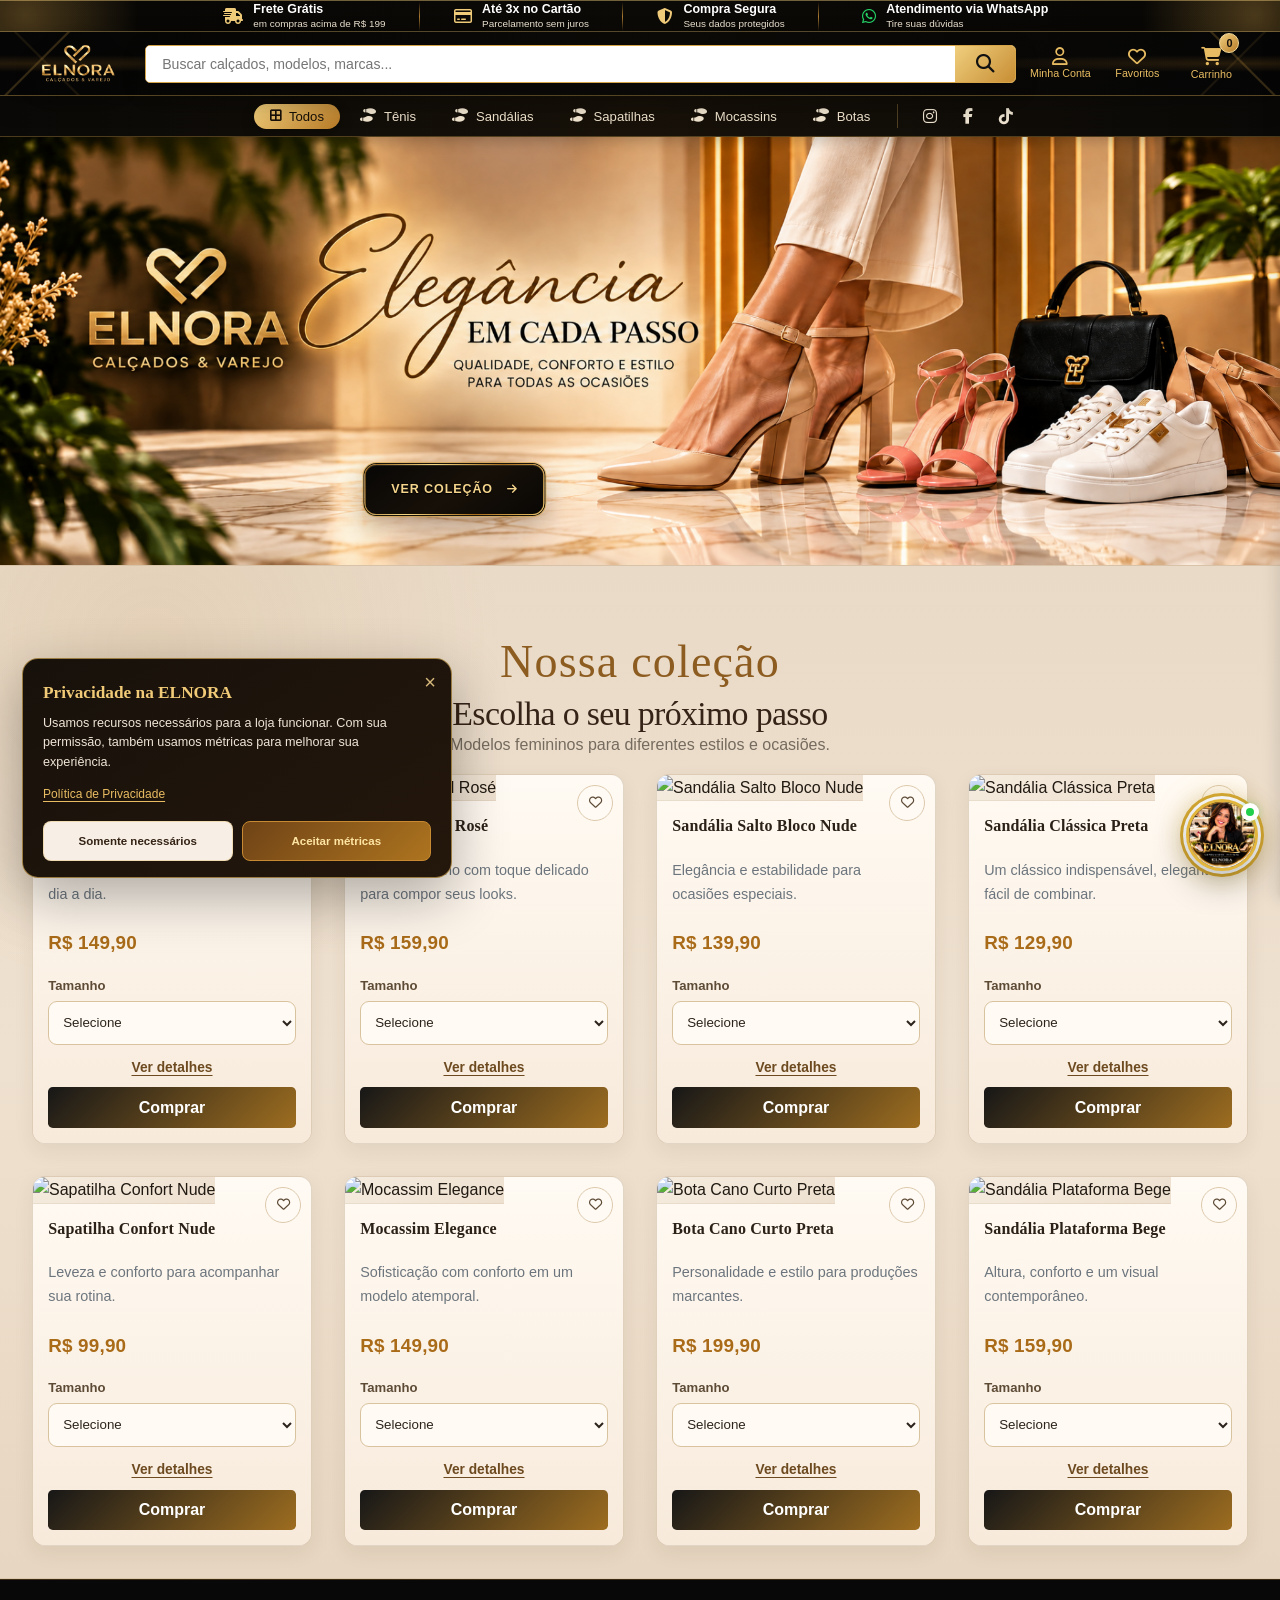
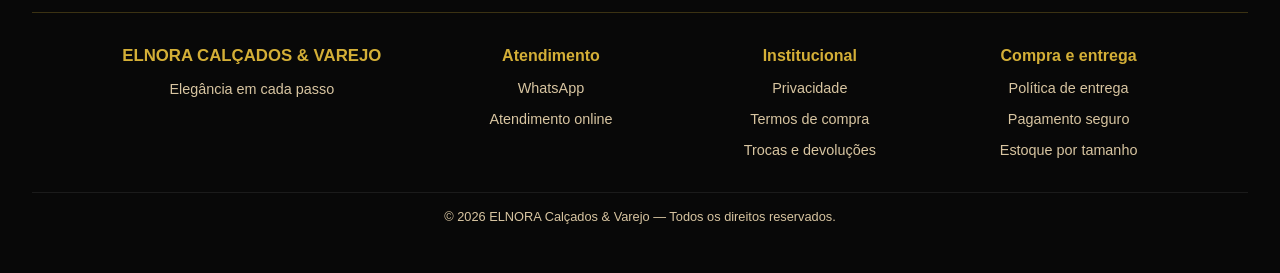
==== commit 42ecc8f9: "Elnora-Calçados" ====
--- a/index.html
+++ b/index.html
@@ -5,7 +5,7 @@
     <meta charset="UTF-8">
     <meta name="viewport" content="width=device-width, initial-scale=1.0">
     <link rel="stylesheet" href="https://cdnjs.cloudflare.com/ajax/libs/font-awesome/6.5.1/css/all.min.css">
-    <link rel="stylesheet" href="style.css">
+    <link rel="stylesheet" href="estilo.css">
     <title>ELNORA Calçados & Varejo | Elegância em cada passo</title>
     <meta name="description" content="ELNORA Calçados & Varejo — calçados com elegância, conforto e atendimento online.">
     <meta name="robots" content="index,follow">
@@ -15,7 +15,8 @@
 
 <body>
 
-    <div class="benefits-bar" aria-label="Benefícios da loja">
+    <div id="elnora-fixed-top" class="elnora-fixed-top">
+<div class="benefits-bar" aria-label="Benefícios da loja">
         <div class="benefit-item"><i class="fa-solid fa-truck-fast"></i><span><strong>Frete Grátis</strong><small>em compras acima de R$ 199</small></span></div>
         <div class="benefit-divider"></div>
         <div class="benefit-item"><i class="fa-regular fa-credit-card"></i><span><strong>Até 3x no Cartão</strong><small>Parcelamento sem juros</small></span></div>
@@ -86,6 +87,8 @@
             </div>
             <a class="master-nav-link" id="master-nav-link" href="admin/index.html" hidden aria-label="Abrir painel do Usuário Master"><i class="fa-solid fa-user-shield"></i><span>Usuário Master</span></a>
         </nav>
+    </div>
+
     </div>
 
     <section class="hero-section hero-image-banner" aria-label="Elnora Calçados & Varejo">
@@ -427,24 +430,42 @@
 
 
 
-    <div class="nora-whatsapp-widget">
+    <div class="nora-whatsapp-widget elnora-ai-widget">
       <div class="nora-status-card" aria-hidden="true">
         <strong>Elnora</strong>
         <span>Consultora Virtual ELNORA</span>
         <small><i></i> Online • Clique para conversar</small>
       </div>
-      <a id="whatsapp-floating"
-         class="whatsapp-floating nora-whatsapp"
-         href="https://wa.me/5511997523804?text=Ol%C3%A1%21%20Vim%20pelo%20site%20da%20ELNORA%20Cal%C3%A7ados%20%26%20Varejo%20e%20gostaria%20de%20atendimento."
-         target="_blank"
-         rel="noopener noreferrer"
-         aria-label="Falar com Elnora, consultora virtual da ELNORA, pelo WhatsApp"
-         title="Fale com a Elnora pelo WhatsApp">
+      <button id="elnora-chat-toggle" class="whatsapp-floating nora-whatsapp elnora-chat-toggle" type="button" aria-label="Conversar com Elnora, consultora virtual da ELNORA" title="Conversar com a Elnora">
         <img src="assets/images/assistente/nora-atendente.jpeg" alt="Elnora, consultora virtual da ELNORA">
         <span class="nora-online-dot" aria-hidden="true"></span>
-        <span class="nora-whatsapp-badge"><i class="fa-brands fa-whatsapp" aria-hidden="true"></i></span>
-      </a>
-    </div>
+      </button>
+    </div>
+
+    <section class="elnora-chat-panel" id="elnora-chat-panel" aria-label="Chat com Elnora" aria-hidden="true">
+      <header class="elnora-chat-header">
+        <img src="assets/images/assistente/nora-atendente.jpeg" alt="Elnora">
+        <div class="elnora-chat-identity">
+          <strong>Elnora</strong>
+          <span>Consultora Virtual • Online <i class="elnora-header-online" aria-hidden="true"></i></span>
+        </div>
+        <span class="elnora-chat-minimize" aria-hidden="true">−</span>
+        <button id="elnora-chat-close" type="button" aria-label="Fechar chat">×</button>
+      </header>
+      <div class="elnora-chat-messages" id="elnora-chat-messages" aria-live="polite">
+        <div class="elnora-welcome-row">
+          <img src="assets/images/assistente/nora-atendente.jpeg" alt="" aria-hidden="true">
+          <div class="elnora-msg elnora-msg-bot">Olá! 👋 Sou a Elnora, consultora virtual da<br>ELNORA Calçados &amp; Varejo.<br>Como posso ajudar?</div>
+        </div>
+      </div>
+      <div class="elnora-chat-composer">
+        <form class="elnora-chat-form" id="elnora-chat-form">
+          <input id="elnora-chat-input" type="text" maxlength="2000" autocomplete="off" placeholder="Digite sua mensagem..." aria-label="Mensagem para Elnora" required>
+          <button type="submit" aria-label="Enviar mensagem"><i class="fa-solid fa-paper-plane"></i></button>
+        </form>
+        <a class="elnora-chat-whatsapp" href="https://wa.me/5511997523804?text=Ol%C3%A1%21%20Vim%20pelo%20site%20da%20ELNORA%20Cal%C3%A7ados%20%26%20Varejo%20e%20gostaria%20de%20atendimento." target="_blank" rel="noopener noreferrer"><i class="fa-brands fa-whatsapp"></i><span>Falar pelo WhatsApp</span><i class="fa-solid fa-chevron-right elnora-wa-arrow" aria-hidden="true"></i></a>
+      </div>
+    </section>
 
 
 <div class="account-panel" id="forgot-password-panel">
@@ -492,8 +513,15 @@
 <script src="delivery-auto.js"></script>
 <script src="script.js"></script>
 <script src="ecommerce-pro.js"></script>
+<script src="elnora-chat.js"></script>
   <script src="mobile-actions.js"></script>
     <script src="categories-mobile.js"></script>
+
+<button id="elnora-back-to-top" class="elnora-back-to-top" type="button"
+        aria-label="Voltar ao topo" title="Voltar ao topo">
+  <i class="fa-solid fa-arrow-up" aria-hidden="true"></i>
+</button>
+<script src="fixed-header.js"></script>
 </body>
 
 </html>
--- a/estilo.css
+++ b/estilo.css
@@ -0,0 +1,4075 @@
+* {
+            margin: 0;
+            padding: 0;
+            box-sizing: border-box;
+            -webkit-font-smoothing: antialiased;
+            -moz-osx-font-smoothing: grayscale;
+        }
+
+        :root {
+            --primary-color: #FF6B35;
+            --secondary-color: #2C3E50;
+            --accent-color: #3498DB;
+            --text-color: #2C3E50;
+            --light-gray: #F8F9FA;
+            --border-color: #E9ECEF;
+            --success-color: #2ecc71;
+            --error-color: #e74c3c;
+        }
+
+        body {
+            font-family: 'Segoe UI', Tahoma, Geneva, Verdana, sans-serif;
+            color: var(--text-color);
+            background-color: var(--light-gray);
+            line-height: 1.6;
+        }
+
+        body.no-scroll {
+            overflow: hidden;
+        }
+
+        /* --- ESTILOS DA LOJA (HEADER, PRODUTOS, ETC) --- */
+        header {
+            background-color: #fff;
+            position: sticky;
+            top: 0;
+            z-index: 990;
+            padding: 1rem 2rem;
+            display: flex;
+            align-items: center;
+            justify-content: space-between;
+            gap: 1rem;
+            flex-wrap: wrap;
+            box-shadow: 0 2px 5px rgba(0, 0, 0, 0.05);
+        }
+
+        .logo {
+            display: flex;
+            align-items: center;
+            gap: 0.5rem;
+            cursor: pointer;
+        }
+
+        .logo i {
+            font-size: 1.8rem;
+        }
+
+        .logo h1 {
+            font-size: 1.8rem;
+            color: var(--primary-color);
+            font-weight: bold;
+        }
+
+        .search-container {
+            width: 100%;
+            max-width: 500px;
+            margin: 0;
+            display: flex;
+            align-items: center;
+            background-color: var(--light-gray);
+            border-radius: 1.5rem;
+            padding: 0.5rem 1rem;
+            order: 3;
+            flex-basis: 100%;
+        }
+
+        .search-container input {
+            width: 100%;
+            border: none;
+            background: none;
+            outline: none;
+            padding: 0.5rem;
+            font-size: 1rem;
+        }
+
+        .search-container i {
+            color: var(--primary-color);
+            cursor: pointer;
+        }
+
+        .categories-container {
+            background-color: var(--secondary-color);
+            display: flex;
+            overflow-x: auto;
+        }
+
+        .categories-bar {
+            display: flex;
+            justify-content: flex-start;
+            align-items: center;
+            padding: 0.5rem 1rem;
+            gap: 0.5rem;
+            width: 100%;
+            max-width: 1200px;
+            margin: 0 auto;
+        }
+
+        .category-btn {
+            display: flex;
+            gap: 0.5rem;
+            align-items: center;
+            border: none;
+            color: #fff;
+            border-radius: 1.5rem;
+            padding: 0.5rem 1rem;
+            cursor: pointer;
+            background: none;
+            white-space: nowrap;
+            font-size: 0.9rem;
+        }
+
+        .category-btn.active {
+            background-color: var(--primary-color);
+        }
+
+        .hero-section {
+            background: linear-gradient(160deg, #FF4111 0%, #2d73bd 55%);
+            color: #fff;
+            text-align: center;
+            padding: 2rem 1rem;
+        }
+
+        .hero-section h2 {
+            font-size: 2rem;
+            margin-bottom: 0.5rem;
+        }
+
+        .hero-section p {
+            font-size: 1.1rem;
+        }
+
+        footer {
+            background-color: var(--secondary-color);
+            color: #fff;
+            text-align: center;
+            padding: 2rem;
+        }
+
+        .products {
+            width: 100%;
+            max-width: 1200px;
+            padding: 1rem;
+            margin: 0 auto;
+        }
+
+        .products-container {
+            display: grid;
+            grid-template-columns: repeat(auto-fill, minmax(250px, 1fr));
+            gap: 1rem;
+        }
+
+        .product-card {
+            background-color: #fff;
+            border-radius: 1rem;
+            overflow: hidden;
+            cursor: pointer;
+            transition: 0.3s;
+            box-shadow: 0 4px 15px rgba(0, 0, 0, 0.05);
+        }
+
+        .product-card:hover {
+            transform: translateY(-0.5rem);
+            box-shadow: 0 8px 25px rgba(0, 0, 0, 0.1);
+        }
+
+        .product-img {
+            width: 100%;
+            height: 200px;
+            object-fit: cover;
+        }
+
+        .product-info {
+            padding: 1rem;
+        }
+
+        .product-name {
+            font-size: 1.1rem;
+            font-weight: bold;
+            margin-bottom: 0.5rem;
+            color: var(--text-color);
+        }
+
+        .product-description {
+            font-size: 0.9rem;
+            margin-bottom: 1rem;
+            color: #6c757d;
+        }
+
+        .product-price {
+            font-size: 1.4rem;
+            color: var(--primary-color);
+            margin-bottom: 1rem;
+            font-weight: bold;
+        }
+
+        .product-button {
+            width: 100%;
+            background: linear-gradient(135deg, var(--primary-color), var(--accent-color));
+            color: #fff;
+            border: none;
+            padding: 0.7rem;
+            font-size: 1rem;
+            font-weight: 600;
+            border-radius: 0.3rem;
+            cursor: pointer;
+            transition: 0.3s;
+        }
+
+        .product-button:hover {
+            background-color: #3aa9f3;
+        }
+
+        /* --- ESTILOS DO CARRINHO --- */
+        .cart-icon {
+            position: relative;
+            cursor: pointer;
+            padding: 0.5rem;
+            order: 2;
+        }
+
+        .cart-icon i {
+            font-size: 1.8rem;
+            color: var(--secondary-color);
+        }
+
+        .cart-badge {
+            position: absolute;
+            top: 0;
+            right: 0;
+            background-color: var(--primary-color);
+            color: #fff;
+            border-radius: 50%;
+            width: 20px;
+            height: 20px;
+            display: flex;
+            justify-content: center;
+            align-items: center;
+            font-size: 0.8rem;
+            font-weight: bold;
+            transform: translate(25%, -25%);
+        }
+
+        .cart-overlay {
+            position: fixed;
+            top: 0;
+            left: 0;
+            width: 100%;
+            height: 100%;
+            background-color: rgba(0, 0, 0, 0.5);
+            z-index: 999;
+            opacity: 0;
+            visibility: hidden;
+            transition: opacity 0.3s ease, visibility 0.3s ease;
+        }
+
+        .cart-overlay.show {
+            opacity: 1;
+            visibility: visible;
+        }
+
+        .cart-sidebar {
+            position: fixed;
+            top: 0;
+            right: 0;
+            width: 100%;
+            max-width: 420px;
+            height: 100%;
+            background-color: #fff;
+            box-shadow: -4px 0 15px rgba(0, 0, 0, 0.1);
+            z-index: 1000;
+            display: flex;
+            flex-direction: column;
+            transform: translateX(100%);
+            transition: transform 0.4s cubic-bezier(0.25, 0.46, 0.45, 0.94);
+        }
+
+        .cart-sidebar.show {
+            transform: translateX(0);
+        }
+
+        .cart-header {
+            display: flex;
+            justify-content: space-between;
+            align-items: center;
+            padding: 1rem 1.5rem;
+            border-bottom: 1px solid var(--border-color);
+        }
+
+        .cart-header h3 {
+            font-size: 1.5rem;
+            color: var(--secondary-color);
+        }
+
+        .close-cart-btn {
+            background: none;
+            border: none;
+            font-size: 2rem;
+            cursor: pointer;
+            color: var(--text-color);
+        }
+
+        .cart-body {
+            padding: 1.5rem;
+            overflow-y: auto;
+            flex-shrink: 1;
+        }
+
+        .cart-footer {
+            padding: 1rem 1.5rem;
+            border-top: 1px solid var(--border-color);
+            background-color: var(--light-gray);
+            overflow-y: auto;
+            flex-grow: 1;
+        }
+
+        .finish-order-btn-container {
+            padding: 1rem 1.5rem;
+            border-top: 1px solid var(--border-color);
+            background-color: #fff;
+            box-shadow: 0 -2px 5px rgba(0, 0, 0, 0.05);
+        }
+
+        .cart-body::-webkit-scrollbar,
+        .cart-footer::-webkit-scrollbar {
+            width: 6px;
+        }
+
+        .cart-body::-webkit-scrollbar-track,
+        .cart-footer::-webkit-scrollbar-track {
+            background: var(--light-gray);
+        }
+
+        .cart-body::-webkit-scrollbar-thumb,
+        .cart-footer::-webkit-scrollbar-thumb {
+            background-color: #ccc;
+            border-radius: 10px;
+            border: 2px solid var(--light-gray);
+        }
+
+        .cart-empty {
+            text-align: center;
+            padding-top: 4rem;
+            color: #999;
+        }
+
+        .cart-empty i {
+            font-size: 4rem;
+            margin-bottom: 1rem;
+            color: var(--border-color);
+        }
+
+        .cart-empty p {
+            font-size: 1.2rem;
+            font-weight: 600;
+        }
+
+        .cart-item {
+            display: flex;
+            align-items: center;
+            gap: 1rem;
+            margin-bottom: 1.5rem;
+        }
+
+        .cart-item-img {
+            width: 80px;
+            height: 80px;
+            object-fit: cover;
+            border-radius: 0.5rem;
+            border: 1px solid var(--border-color);
+        }
+
+        .cart-item-info {
+            flex-grow: 1;
+        }
+
+        .cart-item-name {
+            font-size: 1rem;
+            font-weight: 600;
+            margin-bottom: 0.25rem;
+        }
+
+        .cart-item-price {
+            font-size: 0.9rem;
+            color: var(--primary-color);
+            font-weight: bold;
+        }
+
+        .cart-item-controls {
+            display: flex;
+            align-items: center;
+            gap: 0.5rem;
+            margin-top: 0.5rem;
+        }
+
+        .quantity-btn {
+            background-color: var(--light-gray);
+            border: 1px solid var(--border-color);
+            width: 28px;
+            height: 28px;
+            border-radius: 50%;
+            cursor: pointer;
+            font-weight: bold;
+            transition: background-color 0.2s;
+        }
+
+        .quantity-btn:hover {
+            background-color: #ddd;
+        }
+
+        .remove-item-btn {
+            background: none;
+            border: none;
+            color: #f44336;
+            font-size: 1.8rem;
+            cursor: pointer;
+            margin-left: auto;
+            transition: color 0.2s;
+        }
+
+        .remove-item-btn:hover {
+            color: #c23126;
+        }
+
+        .product-image-fly {
+            position: fixed;
+            z-index: 1001;
+            border-radius: 50%;
+            transition: all 0.7s cubic-bezier(0.55, 0.055, 0.675, 0.19);
+            object-fit: cover;
+        }
+
+        .options-toggle {
+            display: flex;
+            border: 1px solid var(--border-color);
+            border-radius: 1.5rem;
+            overflow: hidden;
+            margin-bottom: 1.5rem;
+        }
+
+        .delivery-btn {
+            flex: 1;
+            padding: 0.75rem;
+            border: none;
+            background-color: #fff;
+            cursor: pointer;
+            font-size: 1rem;
+            font-weight: 600;
+            color: var(--text-color);
+            transition: background-color 0.3s;
+        }
+
+        .delivery-btn.active {
+            background-color: var(--secondary-color);
+            color: #fff;
+        }
+
+        .form-group {
+            margin-bottom: 1rem;
+        }
+
+        .form-group label {
+            display: block;
+            margin-bottom: 0.5rem;
+            font-weight: 600;
+            font-size: 0.9rem;
+        }
+
+        .form-group input,
+        .form-group select,
+        .form-group textarea {
+            width: 100%;
+            padding: 0.75rem;
+            border: 1px solid var(--border-color);
+            border-radius: 0.5rem;
+            font-size: 1rem;
+            font-family: inherit;
+            transition: border-color 0.2s, box-shadow 0.2s;
+        }
+
+        .form-group input:focus,
+        .form-group select:focus,
+        .form-group textarea:focus {
+            border-color: var(--accent-color);
+            box-shadow: 0 0 0 3px rgba(52, 152, 219, 0.2);
+            outline: none;
+        }
+
+        .form-group input.error,
+        .form-group textarea.error,
+        .form-group select.error {
+            border-color: var(--error-color) !important;
+            box-shadow: 0 0 0 3px rgba(231, 76, 60, 0.2) !important;
+        }
+
+        .form-group input:read-only {
+            background-color: #eee;
+            cursor: not-allowed;
+            opacity: 0.8;
+        }
+
+        .payment-options-container {
+            border-top: 1px solid var(--border-color);
+            margin-top: 1.5rem;
+            padding-top: 1.5rem;
+        }
+
+        .payment-options-container h4 {
+            font-size: 1rem;
+            margin-top: 0;
+            margin-bottom: 1rem;
+        }
+
+        .payment-option {
+            display: flex;
+            align-items: center;
+            gap: 0.75rem;
+            padding: 0.75rem;
+            border: 1px solid var(--border-color);
+            border-radius: 0.5rem;
+            margin-bottom: 0.5rem;
+            cursor: pointer;
+            transition: border-color 0.2s, background-color 0.2s;
+        }
+
+        .payment-option:hover {
+            background-color: #fff;
+        }
+
+        .payment-option input[type="radio"] {
+            width: auto;
+        }
+
+        .payment-option.selected {
+            border-color: var(--primary-color);
+            background-color: #fff5f0;
+        }
+
+        #troco-container {
+            display: none;
+            margin-top: 1rem;
+            padding: 1rem;
+            background-color: #fff;
+            border-radius: 0.5rem;
+            border: 1px solid var(--border-color);
+        }
+
+        .delivery-fee-notice {
+            font-size: 0.8rem;
+            text-align: center;
+            color: #777;
+            background-color: #fff;
+            padding: 0.5rem;
+            border-radius: 0.5rem;
+            margin: 1.5rem 0;
+        }
+
+        .date-time-row {
+            display: flex;
+            gap: 1rem;
+        }
+
+        .cart-summary {
+            margin: 1.5rem 0;
+            border-top: 1px solid var(--border-color);
+            padding-top: 1.5rem;
+        }
+
+        .summary-line {
+            display: flex;
+            justify-content: space-between;
+            margin-bottom: 0.5rem;
+            font-size: 1rem;
+        }
+
+        .summary-line.total {
+            font-size: 1.2rem;
+            font-weight: bold;
+            color: var(--primary-color);
+            margin-top: 1rem;
+        }
+
+        .coupon-container {
+            display: flex;
+            gap: 0.5rem;
+            margin-bottom: 0.5rem;
+        }
+
+        #coupon-input {
+            flex-grow: 1;
+            border: 1px solid var(--border-color);
+            border-radius: 0.5rem;
+            padding: 0.75rem;
+            font-size: 1rem;
+        }
+
+        #apply-coupon-btn {
+            border: none;
+            background-color: var(--secondary-color);
+            color: #fff;
+            padding: 0 1.5rem;
+            border-radius: 0.5rem;
+            cursor: pointer;
+            font-weight: 600;
+            transition: background-color 0.2s;
+        }
+
+        #apply-coupon-btn:hover {
+            background-color: #3e5771;
+        }
+
+        .coupon-feedback {
+            font-size: 0.9rem;
+            font-weight: 600;
+            margin-bottom: 1rem;
+            height: 1em;
+        }
+
+        .coupon-feedback.success {
+            color: var(--success-color);
+        }
+
+        .coupon-feedback.error {
+            color: var(--error-color);
+        }
+
+        .summary-line.discount-line {
+            color: var(--success-color);
+            font-weight: 600;
+        }
+
+        .finish-order-btn {
+            width: 100%;
+            padding: 1rem;
+            font-size: 1.2rem;
+            font-weight: bold;
+            color: #fff;
+            background: linear-gradient(135deg, var(--primary-color), var(--accent-color));
+            border: none;
+            border-radius: 0.5rem;
+            cursor: pointer;
+            transition: background-color 0.3s;
+        }
+
+        .finish-order-btn:hover:not(:disabled) {
+            background-color: #27ae60;
+        }
+
+        .finish-order-btn:disabled {
+            background-color: #ccc;
+            cursor: not-allowed;
+        }
+
+        .finish-order-btn .fa-whatsapp {
+            margin-right: 0.5rem;
+        }
+
+        /* --- BARRA INFERIOR "VER CARRINHO" (RESTAURADA) --- */
+        .view-cart-banner {
+            position: fixed;
+            bottom: -100px;
+            /* Começa escondida */
+            left: 0;
+            width: 100%;
+            background-color: var(--secondary-color);
+            color: #fff;
+            z-index: 980;
+            padding: 1rem;
+            display: flex;
+            justify-content: space-between;
+            align-items: center;
+            box-shadow: 0 -2px 10px rgba(0, 0, 0, 0.2);
+            transition: bottom 0.4s ease-in-out;
+        }
+
+        .view-cart-banner.show {
+            bottom: 0;
+        }
+
+        .view-cart-banner p {
+            margin: 0;
+            font-weight: 600;
+        }
+
+        .view-cart-banner-btn {
+            background-color: var(--primary-color);
+            color: #fff;
+            border: none;
+            padding: 0.75rem 1.5rem;
+            border-radius: 1.5rem;
+            font-weight: bold;
+            cursor: pointer;
+        }
+
+        /* --- MEDIA QUERIES PARA RESPONSIVIDADE --- */
+        @media (min-width: 768px) {
+            .search-container {
+                order: 2;
+                flex-basis: auto;
+                width: auto;
+            }
+
+            .cart-icon {
+                order: 3;
+            }
+
+            .categories-bar {
+                justify-content: center;
+            }
+
+            .category-btn {
+                padding: 0.75rem 1.5rem;
+                font-size: 1rem;
+            }
+
+            .products {
+                padding: 2rem;
+            }
+
+            .products-container {
+                gap: 2rem;
+            }
+
+            .product-img {
+                height: 250px;
+            }
+
+            .product-info {
+                padding: 1.5rem;
+            }
+
+            .product-name {
+                font-size: 1.2rem;
+            }
+
+            .hero-section {
+                padding: 3rem 2rem;
+            }
+
+            .hero-section h2 {
+                font-size: 2.5rem;
+            }
+        }
+
+        /* Esconde a barra "Ver Carrinho" em telas maiores */
+        @media (min-width: 769px) {
+            .view-cart-banner {
+                display: none;
+            }
+        }
+/* ===== IDENTIDADE ELNORA ===== */
+:root {
+  --primary-color: #c9973e;
+  --secondary-color: #111111;
+  --accent-color: #e5bd69;
+  --text-color: #24211d;
+  --light-gray: #f8f5ef;
+  --border-color: #e9dfcf;
+}
+body { background: #fbfaf7; }
+header { background: rgba(10,10,10,.97); border-bottom: 1px solid rgba(229,189,105,.25); padding-top:.65rem; padding-bottom:.65rem; }
+.logo img { width: 185px; max-height: 72px; object-fit: contain; display:block; }
+.search-container { background:#fff; border:1px solid #d9c7a6; }
+.search-container i { color:var(--primary-color); }
+.cart-icon i { color:#f2cf82; }
+.categories-container { background:#0c0c0c; border-top:1px solid #292929; }
+.category-btn { color:#eee4d1; }
+.category-btn.active, .category-btn:hover { background:linear-gradient(135deg,#9d6d20,#d7ac57); color:#fff; }
+.hero-section { min-height:390px; display:grid; place-items:center; position:relative; overflow:hidden; padding:4rem 1rem; background: radial-gradient(circle at 50% 35%, #3b2a12 0%, #17120b 38%, #080808 76%); }
+.hero-section:before { content:""; position:absolute; inset:0; background:linear-gradient(115deg,transparent 0 44%,rgba(222,176,84,.10) 50%,transparent 56%); }
+.hero-content { position:relative; z-index:1; max-width:760px; margin:auto; }
+.hero-kicker { color:#e5bd69; letter-spacing:.28em; font-weight:700; font-size:.8rem; }
+.hero-section h2 { font-family:Georgia,serif; font-size:clamp(2.5rem,6vw,4.7rem); color:#f6d991; margin:.5rem 0; line-height:1.02; }
+.hero-section p { color:#eee1c7; max-width:620px; margin:0 auto 1.7rem; }
+.hero-cta { display:inline-block; text-decoration:none; color:#111; background:linear-gradient(135deg,#f2d58b,#b67c22); padding:.85rem 1.5rem; border-radius:999px; font-weight:800; }
+.section-heading { text-align:center; padding:2.5rem 1rem 1rem; }
+.section-heading span { color:#a8782c; text-transform:uppercase; letter-spacing:.2em; font-size:.78rem; font-weight:800; }
+.section-heading h2 { font-family:Georgia,serif; font-size:2rem; color:#18130d; margin:.3rem 0; }
+.section-heading p { color:#756b5e; }
+.product-card { border:1px solid #eee3d1; box-shadow:0 10px 28px rgba(60,42,15,.08); }
+.product-card:hover { box-shadow:0 16px 36px rgba(60,42,15,.15); }
+.product-img { background:#f2eee7; }
+.product-price { color:#a87321; }
+.product-button, .finish-order-btn { background:linear-gradient(135deg,#171717,#9d6d20); }
+.product-button:hover, .finish-order-btn:hover:not(:disabled) { background:linear-gradient(135deg,#9d6d20,#d7ac57); }
+.cart-badge { background:#c9973e; }
+.cart-header h3 { color:#171717; }
+.payment-option.selected { border-color:#c9973e; background:#fff9ec; }
+footer { background:#080808; color:#d8c5a1; border-top:1px solid #3c2b13; }
+@media(max-width:767px){ header{padding:.6rem 1rem}.logo img{width:145px}.hero-section{min-height:330px}.hero-section h2{font-size:2.6rem}.products{padding:.8rem}.products-container{grid-template-columns:repeat(2,minmax(0,1fr));gap:.75rem}.product-img{height:170px}.product-info{padding:.8rem}.product-name{font-size:.95rem}.product-description{font-size:.8rem}.product-price{font-size:1.15rem}.product-button{font-size:.9rem}.section-heading{padding-top:1.8rem}}
+
+/* =========================================================
+   ELNORA PREMIUM V3 — CABEÇALHO E HERO PROFISSIONAIS
+   ========================================================= */
+:root{
+  --elnora-black:#050505;
+  --elnora-black-soft:#0d0b08;
+  --elnora-gold:#d5a449;
+  --elnora-gold-light:#f0cc7a;
+  --elnora-gold-dark:#8e5d19;
+  --elnora-cream:#fbf5eb;
+}
+body{background:#fbf7f0!important;color:#211a12}
+
+/* Barra superior */
+.benefits-bar{
+  min-height:48px;
+  display:flex;
+  align-items:center;
+  justify-content:center;
+  gap:2.1rem;
+  padding:.4rem 4vw;
+  color:#fff;
+  background:
+    radial-gradient(circle at 2% 50%,rgba(214,164,73,.32),transparent 9%),
+    radial-gradient(circle at 98% 50%,rgba(214,164,73,.32),transparent 9%),
+    linear-gradient(90deg,#070604,#0c0a07 50%,#070604);
+  border-top:1px solid rgba(240,204,122,.45);
+  border-bottom:1px solid rgba(240,204,122,.35);
+}
+.benefit-item{
+  display:flex;align-items:center;gap:.65rem;color:#fff;background:none;border:0;text-align:left;
+}
+button.benefit-item{cursor:pointer}
+.benefit-item i{font-size:1.45rem;color:var(--elnora-gold-light)}
+.benefit-item span{display:flex;flex-direction:column;line-height:1.08}
+.benefit-item strong{font-size:.82rem;font-weight:800}
+.benefit-item small{font-size:.68rem;color:#eee4d2;margin-top:.16rem}
+.benefit-divider{width:1px;height:29px;background:linear-gradient(transparent,#a87931,transparent)}
+
+/* Cabeçalho */
+.store-header{
+  position:sticky!important;top:0;z-index:990!important;
+  min-height:108px!important;
+  display:grid!important;
+  grid-template-columns:minmax(185px,250px) minmax(320px,1fr) minmax(270px,330px)!important;
+  align-items:center!important;
+  gap:2rem!important;
+  padding:.8rem 6vw!important;
+  overflow:visible!important;
+  background:
+    radial-gradient(ellipse at 3% 50%,rgba(188,128,39,.18),transparent 19%),
+    radial-gradient(ellipse at 97% 50%,rgba(188,128,39,.18),transparent 19%),
+    linear-gradient(110deg,#050505,#0d0b08 52%,#050505)!important;
+  border-bottom:1px solid rgba(225,178,87,.38)!important;
+  box-shadow:0 8px 25px rgba(0,0,0,.22)!important;
+}
+.store-header::before,.store-header::after{
+  content:"";position:absolute;top:0;bottom:0;width:95px;pointer-events:none;opacity:.65;
+  background:
+    linear-gradient(135deg,transparent 42%,rgba(214,164,73,.35) 43% 44%,transparent 45%),
+    linear-gradient(45deg,transparent 48%,rgba(214,164,73,.16) 49% 50%,transparent 51%);
+}
+.store-header::before{left:0}.store-header::after{right:0;transform:scaleX(-1)}
+.header-showcase,.header-shade{display:none!important}
+.store-header .logo{
+  position:relative;z-index:2;display:flex;align-items:center;justify-content:flex-start;
+  min-width:0!important;text-decoration:none;
+}
+.store-header .logo img{
+  width:clamp(155px,15vw,220px)!important;
+  max-height:82px!important;
+  object-fit:contain!important;
+  filter:drop-shadow(0 5px 12px rgba(0,0,0,.5))!important;
+}
+.store-header .search-container{
+  position:relative!important;z-index:2!important;
+  width:100%!important;max-width:none!important;margin:0!important;padding:0!important;
+  order:initial!important;flex-basis:auto!important;
+  display:flex!important;overflow:hidden;
+  background:#fff!important;border:1px solid #d5a449!important;border-radius:5px!important;
+  box-shadow:0 7px 22px rgba(0,0,0,.25)!important;
+}
+.store-header .search-container input{
+  flex:1;width:100%;border:0;background:#fff;outline:0;
+  padding:.88rem 1rem!important;font-size:.9rem;color:#2d2923;
+}
+.search-submit{
+  width:60px;border:0;display:grid;place-items:center;
+  background:linear-gradient(135deg,#f0cf7e,#c68c32);color:#15100a;font-size:1.18rem;
+  transition:.2s;
+}
+.search-submit:hover{filter:brightness(1.08)}
+.header-actions{
+  position:relative;z-index:2;display:flex;justify-content:flex-end;align-items:center;gap:1.2rem;
+}
+.header-action{
+  border:0!important;background:transparent!important;color:#e8bc62!important;
+  display:flex!important;flex-direction:column;align-items:center;gap:.28rem;
+  padding:.45rem .35rem!important;min-width:66px;cursor:pointer;transition:.22s!important;
+}
+.header-action:hover{color:#ffe0a0!important;transform:translateY(-2px)}
+.header-action>i,.cart-icon-wrap>i{font-size:1.48rem!important;color:currentColor!important}
+.header-action>span:last-child{font-size:.72rem;white-space:nowrap}
+.cart-icon-wrap{position:relative;display:block}
+.store-header .cart-icon{border-radius:0!important}
+.store-header .cart-badge{
+  top:-10px!important;right:-13px!important;width:20px!important;height:20px!important;
+  background:linear-gradient(135deg,#f1cf80,#b87c27)!important;color:#17100a!important;
+  border:1px solid #f5db9e;font-size:.68rem!important;
+}
+
+/* Navegação existente refinada */
+.categories-container{
+  background:linear-gradient(90deg,#0a0907,#171109,#0a0907)!important;
+  border-top:0!important;border-bottom:1px solid rgba(213,164,73,.32);
+}
+.categories-bar{max-width:1180px!important;padding:.45rem 1rem!important}
+.category-btn{
+  color:#f1e5cf!important;border-radius:999px!important;padding:.65rem 1rem!important;
+  transition:.2s!important;
+}
+.category-btn.active,.category-btn:hover{
+  color:#161008!important;
+  background:linear-gradient(135deg,#f0cd7a,#b77a26)!important;
+  box-shadow:0 5px 14px rgba(0,0,0,.22);
+}
+
+/* Banner principal */
+.hero-section.hero-image-banner{
+  position:relative!important;display:block!important;width:100%;padding:0!important;
+  min-height:0!important;overflow:hidden;background:#120c06!important;
+}
+.hero-section.hero-image-banner::before{display:none!important}
+.hero-banner-img{
+  width:100%!important;height:auto!important;max-height:none!important;display:block!important;
+  object-fit:cover!important;object-position:center!important;
+}
+.hero-banner-cta{
+  position:absolute!important;
+  left:35.5%!important;bottom:12.5%!important;transform:translateX(-50%)!important;
+  z-index:4!important;
+  display:inline-flex!important;align-items:center;justify-content:center;gap:.85rem;
+  min-width:190px;
+  padding:.78rem 1.35rem!important;
+  color:#f4cd76!important;
+  font-size:.9rem!important;font-weight:600!important;letter-spacing:.025em;
+  text-decoration:none!important;
+  background:
+    linear-gradient(#090806,#090806) padding-box,
+    linear-gradient(135deg,#f4d98e,#a86d1f,#f0c66a) border-box!important;
+  border:2px solid transparent!important;
+  border-radius:10px!important;
+  box-shadow:
+    0 0 0 2px rgba(7,6,5,.95),
+    0 0 0 3px rgba(230,181,82,.82),
+    0 9px 22px rgba(0,0,0,.34),
+    inset 0 1px 0 rgba(255,255,255,.10)!important;
+  transition:transform .22s ease,filter .22s ease,box-shadow .22s ease!important;
+}
+.hero-banner-cta i{font-size:.9rem;transition:transform .22s}
+.hero-banner-cta:hover{
+  transform:translateX(-50%) translateY(-2px)!important;
+  filter:brightness(1.1);
+  box-shadow:0 0 0 2px #080604,0 0 0 3px #f0c86f,0 13px 28px rgba(0,0,0,.4)!important;
+}
+.hero-banner-cta:hover i{transform:translateX(4px)}
+
+/* Modal simples para Minha Conta / Favoritos */
+.elnora-modal{
+  position:fixed;inset:0;z-index:1500;display:none;place-items:center;padding:1rem;
+  background:rgba(0,0,0,.72);backdrop-filter:blur(4px);
+}
+.elnora-modal.show{display:grid}
+.elnora-modal-card{
+  position:relative;width:min(410px,100%);padding:2rem;text-align:center;border-radius:18px;
+  background:linear-gradient(145deg,#fffaf1,#f5e7d2);
+  border:1px solid #d5a449;box-shadow:0 25px 70px rgba(0,0,0,.38);
+}
+.elnora-modal-close{position:absolute;right:14px;top:8px;border:0;background:none;font-size:1.8rem;color:#6c4a20}
+.elnora-modal-icon{width:58px;height:58px;border-radius:50%;display:grid;place-items:center;margin:0 auto .8rem;background:#120e09;color:#e6b75a;font-size:1.4rem}
+.elnora-modal-card h3{font-family:Georgia,serif;color:#6f4818;margin-bottom:.55rem}
+.elnora-modal-card p{color:#66594a;line-height:1.55}
+.elnora-modal-ok{margin-top:1rem;border:0;border-radius:999px;padding:.7rem 1.3rem;background:linear-gradient(135deg,#17110b,#9e691f);color:#f3cf82;font-weight:700}
+
+/* Responsividade */
+@media(max-width:980px){
+  .benefits-bar{gap:1rem;padding:.45rem 1rem}.benefit-divider{display:none}
+  .store-header{grid-template-columns:180px 1fr auto!important;gap:1rem!important;padding:.75rem 2vw!important}
+  .header-action>span:last-child{display:none}.header-action{min-width:42px}
+}
+@media(max-width:700px){
+  .benefits-bar{display:grid;grid-template-columns:1fr 1fr;gap:.55rem;padding:.55rem .7rem}
+  .benefit-item{justify-content:center}.benefit-item:nth-of-type(n+3){display:none}
+  .store-header{grid-template-columns:1fr auto!important;min-height:auto!important;padding:.7rem .9rem!important}
+  .store-header .logo img{width:145px!important;max-height:64px!important}
+  .store-header .search-container{grid-column:1/-1;grid-row:2}
+  .header-actions .header-action:not(.cart-icon){display:none!important}
+  .hero-section.hero-image-banner{min-height:360px!important}
+  .hero-banner-img{height:360px!important;object-fit:cover!important;object-position:center!important}
+  .hero-banner-cta{left:50%!important;bottom:18px!important;min-width:170px;padding:.72rem 1.15rem!important}
+}
+
+/* ELNORA V4 */
+.search-submit,.search-submit i,.store-header .search-container .search-submit i{margin:0!important;padding:0!important;background:transparent!important;box-shadow:none!important;border:0!important}
+.search-submit{background:linear-gradient(135deg,#f0cf7e,#c68c32)!important;width:60px!important}
+.whatsapp-header{border-radius:8px!important;padding:.35rem .55rem!important;transition:.2s}.whatsapp-header:hover{background:rgba(213,164,73,.14)!important}
+.product-card{position:relative}.favorite-toggle{position:absolute;right:10px;top:10px;z-index:8;width:36px;height:36px;border-radius:50%;border:1px solid #dcc9ad;background:#fffaf4;color:#5c4a35;display:grid;place-items:center}.favorite-toggle.active{color:#b57720;border-color:#d4a34d}
+.account-panel,.favorites-panel{position:fixed;inset:0;z-index:1700;display:none;place-items:center;padding:1rem;background:#000b;backdrop-filter:blur(5px)}.account-panel.show,.favorites-panel.show{display:grid}
+.account-card,.favorites-card{position:relative;width:min(450px,100%);max-height:90vh;overflow:auto;padding:1.5rem;border-radius:18px;background:linear-gradient(145deg,#fffaf2,#f3e5d1);border:1px solid #d5a449;box-shadow:0 25px 70px #0007}.favorites-card{width:min(700px,100%)}
+.panel-close{position:absolute;right:12px;top:7px;border:0;background:none;font-size:1.8rem;color:#70491c}.panel-brand{text-align:center;background:#0b0907;border-radius:12px;padding:.7rem;margin-bottom:1rem}.panel-brand img{width:155px;max-height:65px;object-fit:contain}
+.account-card h3,.favorites-card h3{font:600 1.5rem Georgia,serif;color:#684417}.account-card p,.favorites-card p{color:#766957;margin:.4rem 0 1rem}.elnora-form{display:grid;gap:.7rem;margin-top:.8rem}.elnora-form input{padding:.8rem;border:1px solid #d6c0a1;border-radius:8px;background:white}.gold-action{border:0;border-radius:8px;padding:.8rem;background:linear-gradient(135deg,#17110b,#9d681e);color:#f2cc7a;font-weight:800}.text-action{width:100%;border:0;background:none;color:#93601f;padding:.9rem;text-decoration:underline}.hidden{display:none!important}.account-user{text-align:center}.account-user i{font-size:3rem;color:#b77a27;margin:.6rem}
+.favorite-row{display:grid;grid-template-columns:70px 1fr auto;gap:.8rem;align-items:center;padding:.65rem;margin-top:.7rem;background:#fffaf5;border:1px solid #e5d5bf;border-radius:10px}.favorite-row img{width:70px;height:70px;object-fit:cover;border-radius:7px}.favorite-row strong{color:#ad711f}.favorite-row button{border:1px solid #c89445;border-radius:7px;padding:.5rem;background:#fff;color:#76501f}.empty-favorites{text-align:center;padding:2rem;color:#756756}
+
+/* ===== ELNORA V5: correção definitiva da busca e WhatsApp ===== */
+.store-header .search-container,
+.store-header .search-container:focus-within{
+  background:#fff !important;
+  padding:0 !important;
+  border:1px solid #d5a449 !important;
+  overflow:hidden !important;
+}
+.store-header .search-container input,
+.store-header .search-container input:focus{
+  background:#fff !important;
+  border:0 !important;
+  outline:0 !important;
+  box-shadow:none !important;
+  margin:0 !important;
+}
+.store-header .search-container .search-submit{
+  align-self:stretch !important;
+  width:60px !important;
+  min-width:60px !important;
+  height:auto !important;
+  margin:0 !important;
+  padding:0 !important;
+  border:0 !important;
+  border-radius:0 !important;
+  outline:0 !important;
+  box-shadow:none !important;
+  display:flex !important;
+  align-items:center !important;
+  justify-content:center !important;
+  background:linear-gradient(135deg,#f0cf7e,#c68c32) !important;
+  appearance:none !important;
+  -webkit-appearance:none !important;
+}
+.store-header .search-container .search-submit::before,
+.store-header .search-container .search-submit::after{display:none !important;content:none !important}
+.store-header .search-container .search-submit i{
+  display:inline-block !important;
+  width:auto !important;
+  height:auto !important;
+  margin:0 !important;
+  padding:0 !important;
+  border:0 !important;
+  border-radius:0 !important;
+  background:none !important;
+  box-shadow:none !important;
+  color:#111 !important;
+  font-size:1.15rem !important;
+  line-height:1 !important;
+}
+/* Cor oficial visual do WhatsApp */
+#whatsapp-header-btn i{
+  color:#25D366 !important;
+  background:transparent !important;
+  text-shadow:none !important;
+}
+#whatsapp-header-btn:hover i{color:#20bd5a !important}
+
+
+/* ==========================================================
+   ELNORA V6 — refinamentos visuais solicitados
+   ========================================================== */
+
+/* Favoritos: coração do cabeçalho fica vermelho quando há itens salvos */
+#favorites-btn.has-favorites,
+#favorites-btn.has-favorites i {
+  color:#d92532 !important;
+}
+#favorites-btn.has-favorites i {
+  filter:drop-shadow(0 2px 5px rgba(217,37,50,.25));
+  transform:scale(1.06);
+}
+
+/* WhatsApp em verde original */
+#whatsapp-header-btn i {
+  color:#25D366 !important;
+}
+#whatsapp-header-btn:hover i {
+  filter:brightness(1.08) drop-shadow(0 2px 6px rgba(37,211,102,.28));
+}
+
+/* Banner / Nossa Coleção: proporção padrão e 100% responsiva */
+.hero-section.hero-image-banner {
+  width:100% !important;
+  aspect-ratio: 2048 / 688 !important;
+  min-height:0 !important;
+  max-height:none !important;
+  background:#171008 !important;
+}
+.hero-banner-img {
+  position:absolute !important;
+  inset:0 !important;
+  width:100% !important;
+  height:100% !important;
+  object-fit:cover !important;
+  object-position:center center !important;
+}
+.hero-banner-cta {
+  /* permanece como elemento real/clicável e acompanha o banner */
+  left:35.5% !important;
+  bottom:11.5% !important;
+}
+
+/* Fundo suave, coerente com preto/dourado/creme da marca */
+body {
+  background:
+    radial-gradient(circle at 12% 20%, rgba(215,173,101,.08), transparent 24%),
+    linear-gradient(180deg,#f8f0e5 0%,#f3e7d8 48%,#faf5ed 100%) !important;
+}
+.products {
+  background:
+    linear-gradient(180deg,#f3e6d7 0%,#f8efe4 48%,#f4e8da 100%) !important;
+  border-top:1px solid rgba(181,124,39,.12);
+}
+.products-container {
+  background:transparent !important;
+}
+
+/* Cards e textos dos produtos mais elegantes */
+.product-card {
+  background:linear-gradient(180deg,#fffaf3 0%,#fbf1e5 100%) !important;
+  border:1px solid rgba(171,117,40,.18) !important;
+  border-radius:14px !important;
+  overflow:hidden;
+  box-shadow:0 8px 24px rgba(76,49,19,.08) !important;
+}
+.product-card:hover {
+  transform:translateY(-5px);
+  box-shadow:0 15px 32px rgba(76,49,19,.14) !important;
+}
+.product-img {
+  background:linear-gradient(145deg,#f5ecdf,#eee0cf) !important;
+}
+.product-info {
+  background:linear-gradient(180deg,#fffaf3,#f9eddd) !important;
+  padding:.95rem !important;
+}
+.product-name,
+.product-info h3 {
+  font-family:Georgia,"Times New Roman",serif !important;
+  font-size:1rem !important;
+  line-height:1.28 !important;
+  font-weight:600 !important;
+  letter-spacing:.01em;
+  color:#2b2117 !important;
+  margin-bottom:.45rem !important;
+}
+.product-price {
+  font-family:Arial,sans-serif !important;
+  font-size:1.18rem !important;
+  font-weight:800 !important;
+  color:#a96b18 !important;
+  letter-spacing:.01em;
+}
+.product-old-price {
+  color:#958a7d !important;
+  font-size:.82rem !important;
+}
+.add-to-cart {
+  background:linear-gradient(135deg,#17110b,#34230f) !important;
+  color:#efc76f !important;
+  border:1px solid rgba(207,157,67,.65) !important;
+  border-radius:8px !important;
+  font-weight:700 !important;
+  letter-spacing:.015em;
+  transition:.22s ease !important;
+}
+.add-to-cart:hover {
+  background:linear-gradient(135deg,#2a1b0d,#9b661f) !important;
+  color:#ffe2a0 !important;
+  transform:translateY(-1px);
+}
+
+/* Título da coleção/destaques */
+.products h2,
+.products-title h2,
+.section-heading h2 {
+  font-family:Georgia,"Times New Roman",serif !important;
+  color:#3b2918 !important;
+  letter-spacing:.01em;
+}
+
+/* Ajuste responsivo do banner */
+@media(max-width:900px){
+  .hero-section.hero-image-banner {
+    aspect-ratio:16 / 7 !important;
+  }
+}
+@media(max-width:700px){
+  .hero-section.hero-image-banner {
+    aspect-ratio:16 / 9 !important;
+    min-height:0 !important;
+  }
+  .hero-banner-img {
+    height:100% !important;
+    object-position:center center !important;
+  }
+  .hero-banner-cta {
+    left:50% !important;
+    bottom:14px !important;
+  }
+}
+@media(max-width:480px){
+  .hero-section.hero-image-banner {
+    aspect-ratio:4 / 3 !important;
+  }
+  .hero-banner-img {
+    object-position:center center !important;
+  }
+}
+
+
+/* ELNORA V7 — estado visual confirmado dos favoritos no cabeçalho */
+#favorites-btn.has-favorites{
+  color:#e11d2e !important;
+}
+#favorites-btn.has-favorites > i,
+#favorites-btn.has-favorites .fa-heart{
+  color:#e11d2e !important;
+  font-weight:900 !important;
+  filter:drop-shadow(0 2px 5px rgba(225,29,46,.32)) !important;
+}
+
+
+/* ==========================================================
+   ELNORA V8 — Favorito somente no ícone + WhatsApp flutuante
+   ========================================================== */
+
+/* Texto "Favoritos" permanece dourado; somente o coração fica vermelho */
+#favorites-btn.has-favorites {
+  color:#e8bc62 !important;
+}
+#favorites-btn.has-favorites > span,
+#favorites-btn.has-favorites > span:last-child {
+  color:#e8bc62 !important;
+}
+#favorites-btn.has-favorites > i.fa-heart,
+#favorites-btn.has-favorites .fa-heart {
+  color:#e11d2e !important;
+  font-weight:900 !important;
+  filter:drop-shadow(0 2px 5px rgba(225,29,46,.34)) !important;
+  transform:scale(1.08);
+}
+
+/* Botão flutuante oficial do WhatsApp */
+.whatsapp-floating {
+  position:fixed;
+  right:24px;
+  bottom:24px;
+  z-index:1450;
+  width:60px;
+  height:60px;
+  display:flex;
+  align-items:center;
+  justify-content:center;
+  border-radius:50%;
+  background:#25D366;
+  color:#fff !important;
+  text-decoration:none;
+  border:2px solid rgba(255,255,255,.92);
+  box-shadow:0 8px 24px rgba(0,0,0,.28),0 0 0 1px rgba(37,211,102,.22);
+  transition:transform .2s ease,box-shadow .2s ease,filter .2s ease;
+}
+.whatsapp-floating i {
+  color:#fff !important;
+  font-size:2rem;
+  line-height:1;
+}
+.whatsapp-floating:hover {
+  transform:translateY(-3px) scale(1.04);
+  filter:brightness(1.04);
+  box-shadow:0 12px 30px rgba(0,0,0,.32),0 0 0 4px rgba(37,211,102,.13);
+}
+.whatsapp-tooltip {
+  position:absolute;
+  right:72px;
+  white-space:nowrap;
+  background:#15110d;
+  color:#f7ead1;
+  border:1px solid rgba(213,164,73,.45);
+  padding:.55rem .75rem;
+  border-radius:8px;
+  font-size:.76rem;
+  font-weight:700;
+  opacity:0;
+  visibility:hidden;
+  transform:translateX(6px);
+  transition:.18s ease;
+  box-shadow:0 5px 15px rgba(0,0,0,.2);
+}
+.whatsapp-floating:hover .whatsapp-tooltip {
+  opacity:1;
+  visibility:visible;
+  transform:translateX(0);
+}
+@media(max-width:700px) {
+  .whatsapp-floating {
+    right:15px;
+    bottom:15px;
+    width:54px;
+    height:54px;
+  }
+  .whatsapp-floating i {font-size:1.8rem}
+  .whatsapp-tooltip {display:none}
+}
+
+
+/* ELNORA V9 — barra de categorias funcional */
+.categories-bar .category-btn{
+  cursor:pointer !important;
+  user-select:none;
+  position:relative;
+}
+.categories-bar .category-btn:focus-visible{
+  outline:2px solid #efc76f !important;
+  outline-offset:2px;
+}
+.categories-bar .category-btn.active{
+  background:linear-gradient(135deg,#f0cd7a,#b77a26) !important;
+  color:#171008 !important;
+  box-shadow:0 5px 14px rgba(0,0,0,.22) !important;
+}
+
+
+/* ==========================================================
+   ELNORA V10 — Elnora, Consultora Virtual no WhatsApp
+   ========================================================== */
+.nora-whatsapp-widget{
+  position:fixed;
+  right:22px;
+  bottom:22px;
+  z-index:1460;
+  display:flex;
+  align-items:center;
+  gap:12px;
+}
+.nora-whatsapp-widget .whatsapp-floating{
+  position:relative !important;
+  right:auto !important;
+  bottom:auto !important;
+  width:78px !important;
+  height:78px !important;
+  padding:0 !important;
+  border-radius:50% !important;
+  overflow:visible !important;
+  background:#111 !important;
+  border:3px solid #d8a743 !important;
+  box-shadow:
+    0 10px 28px rgba(0,0,0,.32),
+    0 0 0 3px rgba(255,255,255,.92),
+    0 0 0 5px rgba(206,153,55,.34) !important;
+}
+.nora-whatsapp img{
+  width:100%;
+  height:100%;
+  display:block;
+  object-fit:cover;
+  object-position:center 28%;
+  border-radius:50%;
+}
+.nora-whatsapp-badge{
+  position:absolute;
+  right:-5px;
+  bottom:-4px;
+  width:30px;
+  height:30px;
+  border-radius:50%;
+  display:grid;
+  place-items:center;
+  background:#25D366;
+  border:2px solid #fff;
+  box-shadow:0 3px 9px rgba(0,0,0,.25);
+}
+.nora-whatsapp-badge i{
+  color:#fff !important;
+  font-size:1.15rem !important;
+}
+.nora-online-dot{
+  position:absolute;
+  top:3px;
+  right:2px;
+  width:14px;
+  height:14px;
+  border-radius:50%;
+  background:#25D366;
+  border:2px solid #fff;
+  box-shadow:0 0 0 2px rgba(37,211,102,.18);
+}
+.nora-status-card{
+  min-width:205px;
+  padding:.7rem .9rem;
+  border-radius:12px;
+  color:#f8ecd6;
+  background:linear-gradient(135deg,#15110c,#080706);
+  border:1px solid rgba(213,164,73,.5);
+  box-shadow:0 9px 25px rgba(0,0,0,.22);
+  opacity:0;
+  visibility:hidden;
+  transform:translateX(8px);
+  transition:.2s ease;
+  pointer-events:none;
+}
+.nora-status-card strong{
+  display:block;
+  color:#efc56d;
+  font:600 1rem Georgia,serif;
+}
+.nora-status-card span{
+  display:block;
+  margin:.12rem 0 .32rem;
+  font-size:.74rem;
+}
+.nora-status-card small{
+  display:flex;
+  align-items:center;
+  gap:.35rem;
+  color:#ddd0bd;
+  font-size:.66rem;
+}
+.nora-status-card small i{
+  width:7px;
+  height:7px;
+  border-radius:50%;
+  background:#25D366;
+}
+.nora-whatsapp-widget:hover .nora-status-card{
+  opacity:1;
+  visibility:visible;
+  transform:translateX(0);
+}
+.nora-whatsapp:hover{
+  transform:translateY(-3px) scale(1.035) !important;
+}
+@media(max-width:700px){
+  .nora-whatsapp-widget{right:14px;bottom:14px}
+  .nora-whatsapp-widget .whatsapp-floating{
+    width:66px !important;
+    height:66px !important;
+  }
+  .nora-status-card{display:none}
+  .nora-whatsapp-badge{width:27px;height:27px}
+}
+
+
+/* ==========================================================
+   ELNORA V11 — Coleção, CTA e vitrine refinados
+   ========================================================== */
+
+/* Título "Nossa Coleção": maior e responsivo */
+.products-header h2,
+.products-title h2,
+.products h2,
+.section-heading h2 {
+  font-family:Georgia,"Times New Roman",serif !important;
+  font-size:clamp(2rem,3.4vw,3.65rem) !important;
+  line-height:1.05 !important;
+  font-weight:500 !important;
+  letter-spacing:-.025em !important;
+  color:#302116 !important;
+  text-wrap:balance;
+}
+
+/* Linha dourada discreta abaixo do título */
+.products-header h2::after,
+.products-title h2::after,
+.section-heading h2::after {
+  content:"";
+  display:block;
+  width:clamp(46px,5vw,78px);
+  height:2px;
+  margin-top:.55rem;
+  border-radius:999px;
+  background:linear-gradient(90deg,#b87924,#e4bd6a);
+}
+
+/* Botão VER COLEÇÃO mais sofisticado */
+.hero-banner-cta {
+  min-width:clamp(178px,14vw,230px) !important;
+  min-height:clamp(46px,4vw,58px) !important;
+  padding:.78rem 1.55rem !important;
+  gap:.85rem !important;
+  border-radius:12px !important;
+  font-size:clamp(.78rem,.9vw,.98rem) !important;
+  font-weight:600 !important;
+  letter-spacing:.075em !important;
+  color:#f5d58c !important;
+  background:
+    linear-gradient(145deg,#080706 0%,#171008 52%,#090705 100%) padding-box,
+    linear-gradient(120deg,#8c5a18,#f5d783,#a66c1e,#edc56a) border-box !important;
+  border:1.5px solid transparent !important;
+  box-shadow:
+    0 0 0 1px rgba(5,4,3,.9),
+    0 0 0 2px rgba(215,166,74,.65),
+    0 10px 24px rgba(36,20,5,.30),
+    inset 0 1px 0 rgba(255,235,190,.12) !important;
+  text-shadow:0 1px 1px #000;
+  overflow:hidden;
+}
+.hero-banner-cta::before {
+  content:"";
+  position:absolute;
+  top:-80%;
+  left:-45%;
+  width:38%;
+  height:260%;
+  transform:rotate(24deg);
+  background:linear-gradient(90deg,transparent,rgba(255,232,179,.18),transparent);
+  transition:left .55s ease;
+}
+.hero-banner-cta:hover::before { left:115%; }
+.hero-banner-cta:hover {
+  color:#ffe4a5 !important;
+  filter:brightness(1.08);
+  box-shadow:
+    0 0 0 1px #080604,
+    0 0 0 2px #e9bd62,
+    0 14px 30px rgba(35,19,5,.36) !important;
+}
+.hero-banner-cta i {
+  font-size:.9em !important;
+  transition:transform .22s ease;
+}
+.hero-banner-cta:hover i { transform:translateX(5px); }
+
+/* Fundo da área dos produtos um pouco mais escuro */
+.products {
+  background:
+    radial-gradient(circle at 12% 8%,rgba(177,117,39,.10),transparent 24%),
+    linear-gradient(180deg,#e9dac7 0%,#efe1cf 48%,#e7d6c1 100%) !important;
+  border-top:1px solid rgba(139,91,31,.15) !important;
+  border-bottom:1px solid rgba(139,91,31,.10) !important;
+}
+
+/* Cards com borda fina e elegante */
+.product-card {
+  background:linear-gradient(180deg,#fffaf3 0%,#f8eddf 100%) !important;
+  border:1px solid rgba(123,82,32,.22) !important;
+  border-radius:13px !important;
+  box-shadow:0 7px 20px rgba(62,39,16,.07) !important;
+}
+.product-card:hover {
+  border-color:rgba(174,119,42,.32) !important;
+  box-shadow:0 13px 28px rgba(62,39,16,.12) !important;
+}
+
+/* Imagem e bloco de informações com separação quase imperceptível */
+.product-img {
+  border-bottom:1px solid rgba(126,87,40,.10) !important;
+}
+.product-info {
+  background:linear-gradient(180deg,#fff9f1,#f7eadb) !important;
+}
+
+/* Ajustes do título para telas menores */
+@media(max-width:700px){
+  .products-header h2,
+  .products-title h2,
+  .products h2,
+  .section-heading h2 {
+    font-size:clamp(1.75rem,8vw,2.45rem) !important;
+  }
+  .hero-banner-cta {
+    min-width:172px !important;
+    min-height:45px !important;
+    font-size:.78rem !important;
+    letter-spacing:.055em !important;
+  }
+}
+
+
+/* ==========================================================
+   ELNORA V12 — correção específica do texto "Nossa coleção"
+   ========================================================== */
+.section-heading > span {
+  display:block !important;
+  font-family:Arial,Helvetica,sans-serif !important;
+  font-size:clamp(1.15rem,1.65vw,1.75rem) !important;
+  line-height:1.15 !important;
+  font-weight:700 !important;
+  letter-spacing:.22em !important;
+  text-transform:uppercase !important;
+  color:#9a6828 !important;
+  margin-bottom:.65rem !important;
+}
+
+/* Mantém hierarquia elegante com o título principal */
+.section-heading > h2 {
+  font-size:clamp(2.35rem,4.2vw,4.5rem) !important;
+  line-height:1.02 !important;
+}
+
+@media(max-width:700px){
+  .section-heading > span {
+    font-size:clamp(1rem,4.5vw,1.3rem) !important;
+    letter-spacing:.16em !important;
+    margin-bottom:.5rem !important;
+  }
+  .section-heading > h2 {
+    font-size:clamp(2rem,9vw,3rem) !important;
+  }
+}
+
+
+/* ==========================================================
+   ELNORA V13 — "NOSSA COLEÇÃO" maior que o subtítulo
+   ========================================================== */
+
+/* Título superior em destaque */
+.section-heading > span {
+  display:block !important;
+  font-family:Georgia,"Times New Roman",serif !important;
+  font-size:clamp(3rem,5.4vw,5.8rem) !important;
+  line-height:.95 !important;
+  font-weight:500 !important;
+  letter-spacing:.035em !important;
+  text-transform:none !important;
+  color:#8d5c20 !important;
+  margin:0 0 .7rem !important;
+}
+
+/* Texto secundário propositalmente menor */
+.section-heading > h2 {
+  font-family:Georgia,"Times New Roman",serif !important;
+  font-size:clamp(1.8rem,3vw,3.15rem) !important;
+  line-height:1.08 !important;
+  font-weight:400 !important;
+  letter-spacing:-.02em !important;
+  color:#352317 !important;
+  margin:0 !important;
+}
+
+/* Retira eventual linha aplicada anteriormente ao h2 nesta área */
+.section-heading > h2::after {
+  display:none !important;
+  content:none !important;
+}
+
+@media(max-width:700px){
+  .section-heading > span {
+    font-size:clamp(2.35rem,11vw,3.8rem) !important;
+    line-height:1 !important;
+    margin-bottom:.55rem !important;
+  }
+  .section-heading > h2 {
+    font-size:clamp(1.45rem,6.2vw,2.15rem) !important;
+    line-height:1.12 !important;
+  }
+}
+
+
+/* ==========================================================
+   ELNORA V14 — tamanho equilibrado para "Nossa Coleção"
+   ========================================================== */
+
+/* Destaque principal: grande, elegante, sem exagero */
+.section-heading > span {
+  display:block !important;
+  font-family:Georgia,"Times New Roman",serif !important;
+  font-size:clamp(2.25rem,3.6vw,3.8rem) !important;
+  line-height:1.05 !important;
+  font-weight:500 !important;
+  letter-spacing:.025em !important;
+  text-transform:none !important;
+  color:#8d5c20 !important;
+  margin:0 0 .55rem !important;
+}
+
+/* Frase de apoio menor, preservando a hierarquia */
+.section-heading > h2 {
+  font-size:clamp(1.65rem,2.65vw,2.8rem) !important;
+  line-height:1.1 !important;
+  font-weight:400 !important;
+  color:#352317 !important;
+  margin:0 !important;
+}
+
+/* Notebook/tablet */
+@media(max-width:900px){
+  .section-heading > span {
+    font-size:clamp(2.05rem,5.5vw,3rem) !important;
+  }
+  .section-heading > h2 {
+    font-size:clamp(1.55rem,4vw,2.3rem) !important;
+  }
+}
+
+/* Celular */
+@media(max-width:600px){
+  .section-heading > span {
+    font-size:clamp(1.9rem,9vw,2.65rem) !important;
+    line-height:1.05 !important;
+    margin-bottom:.45rem !important;
+  }
+  .section-heading > h2 {
+    font-size:clamp(1.35rem,6.2vw,1.9rem) !important;
+    line-height:1.15 !important;
+  }
+}
+
+
+/* ==========================================================
+   ELNORA V15 — Minha Conta profissional
+   ========================================================== */
+.account-card-v15{width:min(680px,96vw)!important;padding:1.35rem 1.5rem 1.5rem!important}
+.account-tabs{display:grid;grid-template-columns:1fr 1fr;border-bottom:1px solid #dcc7aa;margin:.2rem 0 1.2rem}
+.account-tab{border:0;background:transparent;padding:.8rem;color:#77624b;font-weight:700;border-bottom:2px solid transparent;cursor:pointer}
+.account-tab.active{color:#8e5d1e;border-bottom-color:#b77a27}
+.account-intro{margin:.25rem 0 1rem!important}
+.account-view h3{margin-bottom:.2rem}
+.elnora-form label{display:grid;gap:.35rem;font-size:.78rem;font-weight:700;color:#544434}
+.elnora-form input,.elnora-form select{width:100%;padding:.78rem .82rem;border:1px solid #d7c3a6;border-radius:8px;background:#fffdf9;color:#2e261e;outline:none;transition:.18s}
+.elnora-form input:focus,.elnora-form select:focus{border-color:#b77a27;box-shadow:0 0 0 3px rgba(183,122,39,.12)}
+.register-grid{grid-template-columns:1fr 1fr;gap:.75rem 1rem!important}.full-field{grid-column:1/-1}
+.password-field{position:relative;display:block}.password-field input{padding-right:45px}.password-toggle{position:absolute;right:5px;top:50%;transform:translateY(-50%);width:36px;height:34px;border:0;background:transparent;color:#896336;cursor:pointer}
+.remember-line,.terms-line{display:flex!important;grid-template-columns:auto 1fr!important;align-items:flex-start!important;gap:.55rem!important;font-weight:500!important}.remember-line input,.terms-line input{width:auto!important;margin-top:.15rem}
+.account-main-action{min-height:46px;cursor:pointer;font-size:.88rem;letter-spacing:.02em}
+.form-message{min-height:18px;font-size:.75rem;font-weight:700}.form-message.error{color:#a72a2a}.form-message.success{color:#2e7a43}
+.account-dashboard{text-align:left!important}.account-avatar{width:58px;height:58px;border-radius:50%;display:grid;place-items:center;background:#17110b;border:1px solid #d0a052;color:#e8bd68;font-size:1.5rem;float:left;margin-right:.85rem}
+.account-welcome{font-size:.72rem;color:#887866}.account-dashboard h3{margin:.05rem 0!important}.account-dashboard>div:nth-child(2) p{margin:.1rem 0!important}
+.account-summary{clear:both;display:grid;grid-template-columns:1fr 1fr;gap:.65rem;padding-top:1.1rem}.account-summary>div{display:grid;grid-template-columns:auto 1fr auto;align-items:center;gap:.5rem;background:#fffaf3;border:1px solid #e2d2bc;border-radius:10px;padding:.75rem}.account-summary i{color:#b47824}.account-summary span{font-size:.78rem}.account-summary strong{font-size:.75rem;color:#6c4a20}
+.account-data-box{margin-top:.8rem;background:#fffaf3;border:1px solid #e2d2bc;border-radius:10px;padding:.9rem}.account-data-box h4{font-family:Georgia,serif;color:#6b471d;margin-bottom:.55rem}.account-data-box p{margin:.28rem 0!important;font-size:.78rem;color:#675b4d}
+.account-secondary-action{width:100%;margin-top:.85rem;padding:.75rem;border:1px solid #c89a56;border-radius:8px;background:transparent;color:#795324;font-weight:700;cursor:pointer}
+@media(max-width:620px){.account-card-v15{padding:1rem!important}.register-grid{grid-template-columns:1fr}.register-grid>*{grid-column:1/-1}.account-summary{grid-template-columns:1fr}}
+
+/* ELNORA V16 TESTE — conta aprimorada */
+.login-options{display:flex;align-items:center;justify-content:space-between;gap:1rem}
+.forgot-password-btn{border:0;background:transparent;color:#8d5c20;text-decoration:underline;font-size:.76rem;cursor:pointer}
+.account-edit-action{width:100%;margin-top:.9rem;cursor:pointer}
+.account-edit-box{margin-top:.8rem;padding:1rem;border:1px solid #dfccb1;border-radius:10px;background:#fff9f1}
+.account-edit-box h4{font-family:Georgia,serif;color:#684417;margin-bottom:.8rem}
+.recovery-card{width:min(430px,95vw)!important}
+@media(max-width:520px){.login-options{align-items:flex-start;flex-direction:column;gap:.35rem}}
+
+/* =========================================================
+   ELNORA V17 — CENTRAL DO CLIENTE
+   ========================================================= */
+.account-card-v15{width:min(900px,96vw)!important;max-height:92vh;overflow:auto}
+.customer-center{text-align:left!important}
+.cc-head{display:flex;align-items:center;gap:.9rem;padding:.25rem 0 1.1rem;border-bottom:1px solid #e2d1b8}
+.cc-head .account-avatar{float:none;margin:0;flex:0 0 58px}
+.cc-welcome span{font-size:.72rem;color:#947b5e}.cc-welcome h3{font-family:Georgia,serif;font-size:1.45rem!important;margin:.08rem 0!important;color:#39291c}.cc-welcome h3 span{font-size:inherit;color:inherit}.cc-welcome p{font-size:.78rem!important;margin:0!important;color:#776a5c}
+.cc-layout{display:grid;grid-template-columns:190px 1fr;gap:1.2rem;padding-top:1.1rem}
+.cc-nav{display:flex;flex-direction:column;gap:.3rem;border-right:1px solid #e3d3bd;padding-right:.8rem}
+.cc-nav-btn{display:flex;align-items:center;gap:.7rem;width:100%;border:0;border-radius:8px;background:transparent;padding:.72rem .75rem;color:#645444;text-align:left;cursor:pointer;font-size:.79rem;font-weight:650}
+.cc-nav-btn i{width:18px;text-align:center;color:#ad7629}.cc-nav-btn:hover,.cc-nav-btn.active{background:#f5eadb;color:#6f491a}.cc-nav-btn.active{box-shadow:inset 3px 0 #b67a27}.cc-logout{margin-top:auto;color:#8c3c32}
+.cc-content{min-width:0}.cc-page{display:none}.cc-page.active{display:block}.cc-page>h4{font-family:Georgia,serif;font-size:1.45rem;color:#4b321d;margin:0 0 .15rem}.cc-sub{font-size:.78rem;color:#827361;margin:0 0 1rem!important}
+.cc-stats{display:grid;grid-template-columns:repeat(3,1fr);gap:.7rem}.cc-stats button{border:1px solid #e1cfb5;background:#fffaf3;border-radius:10px;padding:.9rem;display:grid;grid-template-columns:auto 1fr;grid-template-rows:auto auto;gap:.15rem .55rem;text-align:left;cursor:pointer}.cc-stats i{grid-row:1/3;font-size:1.3rem;color:#b77a27;align-self:center}.cc-stats span{font-size:.7rem;color:#7c6a57}.cc-stats strong{font-size:.8rem;color:#3f2c1d}
+.cc-note,.cc-fav-summary,.cc-security,.cc-empty{margin-top:.8rem;border:1px solid #e2d2bc;background:#fffaf3;border-radius:10px;padding:1rem;display:flex;gap:.8rem;align-items:center}.cc-note i,.cc-fav-summary i,.cc-security i,.cc-empty>i{font-size:1.5rem;color:#b77a27}.cc-note strong,.cc-fav-summary strong,.cc-security strong{font-size:.82rem}.cc-note p,.cc-fav-summary p,.cc-security p{font-size:.73rem;margin:.15rem 0 0!important;color:#786a5a}
+.cc-empty{min-height:180px;justify-content:center;flex-direction:column;text-align:center}.cc-empty strong{font-family:Georgia,serif}.cc-empty p{font-size:.74rem;color:#7c6d5c;margin:0!important}
+.cc-primary{margin-top:.8rem;border:0;border-radius:8px;padding:.75rem 1rem;background:linear-gradient(135deg,#17110b,#a76d20);color:#f6d58c;font-weight:750;cursor:pointer}
+.cc-address-card{position:relative;border:1px solid #e1cfb5;background:#fffaf3;border-radius:10px;padding:1rem;display:flex;gap:.8rem;align-items:flex-start}.cc-address-card>i{color:#b77a27;font-size:1.35rem}.cc-address-card strong{font-size:.8rem}.cc-address-card p{font-size:.74rem;color:#756858;margin:.2rem 0 0!important}.cc-tag{position:absolute;right:.7rem;top:.65rem;background:#f0dfc5;color:#79501b;border-radius:999px;padding:.2rem .5rem;font-size:.62rem;font-weight:700}
+.cc-data-grid{display:grid;grid-template-columns:1fr 1fr;gap:.6rem}.cc-data-grid>div{border:1px solid #e2d2bc;background:#fffaf3;border-radius:9px;padding:.75rem}.cc-data-grid span{display:block;font-size:.65rem;color:#8a7966;margin-bottom:.25rem}.cc-data-grid strong{font-size:.76rem;color:#493728;word-break:break-word}
+#account-edit-box{margin-top:1rem}
+@media(max-width:720px){.account-card-v15{width:min(96vw,600px)!important}.cc-layout{grid-template-columns:1fr}.cc-nav{border-right:0;border-bottom:1px solid #e3d3bd;display:grid;grid-template-columns:repeat(3,1fr);padding:0 0 .75rem}.cc-nav-btn{justify-content:center;flex-direction:column;gap:.3rem;text-align:center;padding:.55rem .3rem}.cc-nav-btn.active{box-shadow:inset 0 -3px #b67a27}.cc-stats{grid-template-columns:1fr}.cc-data-grid{grid-template-columns:1fr}}
+
+/* =========================================================
+   ELNORA V18 — Central da Conta corrigida
+   ========================================================= */
+.account-card-v15{
+  width:min(920px,94vw)!important;
+  max-height:88vh!important;
+  overflow-y:auto!important;
+  scrollbar-width:thin;
+  scrollbar-color:#b88945 #f3e8d8;
+}
+.cc-head{padding:.35rem 0 1rem!important}
+.cc-welcome h3{font-size:1.28rem!important;line-height:1.15!important}
+.cc-layout{grid-template-columns:205px minmax(0,1fr)!important;gap:1rem!important}
+.cc-nav{gap:.18rem!important;padding-right:.85rem!important}
+.cc-nav-btn{
+  min-height:48px!important;
+  display:grid!important;
+  grid-template-columns:28px 1fr!important;
+  align-items:center!important;
+  gap:.55rem!important;
+  padding:.62rem .7rem!important;
+  font-size:.79rem!important;
+  line-height:1.15!important;
+}
+.cc-nav-btn i{
+  width:24px!important;
+  font-size:1.08rem!important;
+  line-height:1!important;
+  text-align:center!important;
+  transform:none!important;
+}
+.cc-nav-btn span{white-space:nowrap!important}
+.cc-content{padding:.1rem .2rem .5rem!important}
+.cc-page>h4{font-size:1.32rem!important}
+.cc-stats button{min-height:70px!important}
+.cc-stats i{font-size:1.05rem!important}
+.cc-note i,.cc-fav-summary i,.cc-security i,.cc-empty>i{font-size:1.2rem!important}
+.panel-close{
+  z-index:30!important;
+  width:34px!important;height:34px!important;
+  display:grid!important;place-items:center!important;
+  font-size:1.4rem!important;
+}
+@media(max-width:720px){
+  .account-card-v15{width:96vw!important;max-height:90vh!important}
+  .cc-layout{grid-template-columns:1fr!important}
+  .cc-nav{grid-template-columns:repeat(3,1fr)!important}
+  .cc-nav-btn{display:flex!important;min-height:62px!important;font-size:.7rem!important}
+  .cc-nav-btn span{white-space:normal!important}
+}
+
+/* ELNORA V19 — favoritos com produto real */
+.cc-favorites-list{display:grid;gap:.75rem;margin-top:.8rem}
+.cc-favorite-item{display:grid;grid-template-columns:92px 1fr auto;gap:.9rem;align-items:center;border:1px solid #e1cfb5;background:#fffaf3;border-radius:11px;padding:.7rem}
+.cc-favorite-img{width:92px;height:92px;border-radius:8px;overflow:hidden;background:#f3eadf;display:grid;place-items:center}
+.cc-favorite-img img{width:100%;height:100%;object-fit:cover}
+.cc-favorite-info h5{font-family:Georgia,serif;font-size:1rem;color:#402c1d;margin:0 0 .25rem}
+.cc-favorite-info p{font-size:.72rem;color:#7d6c59;margin:.1rem 0!important}
+.cc-favorite-info strong{display:block;color:#8b5b1d;margin-top:.35rem;font-size:.88rem}
+.cc-favorite-actions{display:flex;flex-direction:column;gap:.45rem}
+.cc-favorite-open,.cc-favorite-remove{border-radius:7px;padding:.58rem .7rem;font-size:.7rem;font-weight:750;cursor:pointer;white-space:nowrap}
+.cc-favorite-open{border:0;background:linear-gradient(135deg,#17110b,#a76d20);color:#f5d58e}
+.cc-favorite-remove{border:1px solid #d9c2a1;background:transparent;color:#775b3b}
+.cc-favorites-empty{padding:1.2rem;text-align:center;border:1px dashed #d9c3a3;border-radius:10px;color:#7b6b58;font-size:.76rem}
+.cc-all-products{margin-top:.8rem}
+.elnora-favorite-highlight{outline:3px solid rgba(183,122,39,.65)!important;outline-offset:4px;box-shadow:0 12px 35px rgba(93,59,17,.22)!important;transition:.3s}
+@media(max-width:600px){
+ .cc-favorite-item{grid-template-columns:72px 1fr}.cc-favorite-img{width:72px;height:72px}
+ .cc-favorite-actions{grid-column:1/-1;flex-direction:row}.cc-favorite-actions button{flex:1}
+}
+
+/* ELNORA V21 — painel de privacidade discreto e responsivo */
+.privacy-consent{position:fixed;left:22px;bottom:22px;z-index:99990;width:min(430px,calc(100vw - 44px));padding:20px 20px 16px;background:linear-gradient(145deg,#17110b 0%,#24170c 100%);color:#f7ead7;border:1px solid rgba(232,188,98,.62);border-radius:16px;box-shadow:0 18px 55px rgba(0,0,0,.32);opacity:0;visibility:hidden;transform:translateY(18px);transition:opacity .25s ease,transform .25s ease,visibility .25s;font-family:inherit}
+.privacy-consent.is-visible{opacity:1;visibility:visible;transform:translateY(0)}
+.privacy-copy{padding-right:24px}.privacy-copy strong{display:block;color:#f0ca77;font-family:Georgia,serif;font-size:1.08rem;margin-bottom:7px}.privacy-copy p{margin:0 0 8px;font-size:.79rem;line-height:1.55;color:#f0e5d6}.privacy-copy a{font-size:.75rem;color:#e8bc62;text-decoration:underline;text-underline-offset:3px}
+.privacy-actions{display:flex;gap:9px;margin-top:15px}.privacy-actions button{flex:1;min-height:40px;border-radius:8px;padding:9px 11px;font-size:.72rem;font-weight:750;cursor:pointer;transition:.2s}.privacy-essential{border:1px solid rgba(232,188,98,.38);background:#f7efe5;color:#342315}.privacy-essential:hover{background:#fff}.privacy-accept{border:1px solid #c78a32;background:linear-gradient(135deg,#6f4316,#ad741f);color:#ffe5a4}.privacy-accept:hover{filter:brightness(1.08);transform:translateY(-1px)}
+.privacy-close{position:absolute;right:10px;top:8px;border:0;background:transparent;color:#d6b87b;font-size:1.25rem;line-height:1;cursor:pointer;padding:5px}
+@media(max-width:600px){.privacy-consent{left:12px;right:12px;bottom:12px;width:auto;padding:17px 16px 14px;border-radius:13px}.privacy-actions{flex-direction:column}.privacy-actions button{width:100%}.privacy-copy strong{font-size:1rem}.privacy-copy p{font-size:.76rem}}
+
+/* ELNORA V27 — entrega automática */
+.delivery-auto-box{display:flex!important;flex-direction:column;gap:4px;text-align:left!important;border:1px solid rgba(168,115,43,.28);background:#fff8ed!important;color:#5e4933!important;padding:10px 12px!important;margin:12px 0!important}
+.delivery-auto-box strong{color:#3e2b18;font-size:.78rem}.delivery-auto-box>span{font-size:.68rem;line-height:1.35}
+#delivery-calc-status{margin-top:4px;padding-top:7px;border-top:1px solid rgba(168,115,43,.15);font-size:.7rem;font-weight:650}
+.delivery-status-success{color:#237a45!important}.delivery-status-error{color:#b42318!important}
+#finish-order-btn i.fa-cart-shopping{margin-right:7px}
+
+
+/* ==========================================================
+   ELNORA V34 — Elnora não cobre o checkout
+   ==========================================================
+   A consultora continua visível normalmente na loja.
+   Quando o carrinho lateral está aberto, ela é ocultada para
+   liberar completamente os campos e o botão Finalizar Pedido.
+   ========================================================== */
+
+.nora-whatsapp-widget {
+  transition: opacity .2s ease, visibility .2s ease, transform .2s ease;
+}
+
+body.cart-open .nora-whatsapp-widget {
+  opacity: 0 !important;
+  visibility: hidden !important;
+  pointer-events: none !important;
+  transform: translateY(12px) scale(.96) !important;
+}
+
+/* Segurança extra para navegadores modernos, mesmo antes do JS aplicar a classe. */
+body:has(.cart-sidebar.show) .nora-whatsapp-widget {
+  opacity: 0 !important;
+  visibility: hidden !important;
+  pointer-events: none !important;
+}
+
+/* O botão de finalizar permanece acima do conteúdo interno do carrinho. */
+.cart-sidebar .finish-order-btn-container {
+  position: relative;
+  z-index: 5;
+}
+
+.cart-sidebar #finish-order-btn {
+  position: relative;
+  z-index: 6;
+}
+
+
+/* ===== ELNORA V39 — correções pontuais: Minha Conta e modal Pix ===== */
+/* O Pix nunca aparece solto na página. Só é exibido quando o JS adiciona .show. */
+.pix-payment-modal{position:fixed;inset:0;z-index:3000;display:none;align-items:center;justify-content:center;padding:20px}
+.pix-payment-modal.show{display:flex}
+.pix-payment-backdrop{position:absolute;inset:0;background:rgba(0,0,0,.72);backdrop-filter:blur(4px)}
+.pix-payment-card{position:relative;z-index:1;width:min(94vw,520px);max-height:90vh;overflow:auto;background:#fffaf1;border:1px solid rgba(201,151,50,.5);border-radius:18px;padding:28px;box-shadow:0 24px 70px rgba(0,0,0,.38);text-align:center}
+.pix-payment-close{position:absolute;top:10px;right:12px;width:38px;height:38px;border:0;background:transparent;color:#2b2115;font-size:30px;line-height:1;cursor:pointer}
+.pix-payment-loading{padding:22px 0;font-size:28px;color:#b77a13}
+.pix-payment-qr{display:block;max-width:260px;width:100%;height:auto;margin:16px auto;border-radius:12px}
+.pix-payment-total{display:block;font-size:1.5rem;margin:8px 0 14px}
+.pix-payment-code{width:100%;min-height:86px;resize:none;padding:12px;border:1px solid #d7c4a1;border-radius:10px;background:#fff}
+.pix-copy-button{margin:12px 0;padding:12px 18px;border:0;border-radius:10px;background:#b77a13;color:#fff;font-weight:700;cursor:pointer}
+.pix-payment-status{margin-top:12px;font-weight:700}
+.pix-payment-error{margin-top:12px;padding:12px;border-radius:10px;background:#fff0f0;color:#8a1f1f}
+body.pix-payment-open{overflow:hidden}
+
+/* ELNORA V40 — redes sociais e acesso Master na barra de categorias */
+.categories-bar{display:flex;align-items:center;justify-content:center;gap:.25rem;flex-wrap:wrap}
+.category-divider{width:1px;height:24px;background:rgba(215,172,87,.32);margin:0 .45rem}
+.social-nav{display:flex;align-items:center;gap:.25rem;margin:0 .2rem}
+.social-nav-link,.master-nav-link{display:inline-flex;align-items:center;justify-content:center;color:#eee4d1;text-decoration:none;border:1px solid transparent;border-radius:999px;transition:.2s ease}
+.social-nav-link{width:34px;height:34px;font-size:1rem}
+.social-nav-link:hover,.social-nav-link:focus-visible,.master-nav-link:hover,.master-nav-link:focus-visible{color:#fff;background:linear-gradient(135deg,#9d6d20,#d7ac57);border-color:#d7ac57;outline:none}
+.master-nav-link{gap:.42rem;padding:.48rem .72rem;font-size:.78rem;font-weight:700;white-space:nowrap}
+@media(max-width:850px){.category-divider{display:none}.categories-bar{justify-content:flex-start;overflow-x:auto;flex-wrap:nowrap}.social-nav,.master-nav-link{flex:0 0 auto}.master-nav-link span{display:none}}
+
+.master-nav-link[hidden]{display:none!important}
+
+/* V46 — somente complementos funcionais; identidade visual existente preservada */
+.product-size-label{display:grid;gap:5px;margin:.55rem 0 .75rem;font-size:.82rem;font-weight:700;color:#5d4b36}
+.product-size-select{width:100%;min-height:44px;padding:0 10px;border:1px solid #d9c39f;border-radius:9px;background:#fffaf3;color:#2c241c}
+.product-size-select:focus{outline:2px solid rgba(181,119,32,.22);border-color:#b57720}
+.cart-item-variant{font-size:.8rem;color:#786a59;margin:.12rem 0}
+.cc-orders-real{display:grid;gap:10px}.cc-order-card{border:1px solid #eadcc7;border-radius:10px;padding:12px;background:#fff}
+.cc-order-card>div{display:flex;justify-content:space-between;gap:10px;margin-bottom:5px}.cc-order-card span,.cc-order-card small{color:#776b60}
+.footer-legal{text-align:center;font-size:.82rem;margin:12px}.footer-legal a{color:inherit}
+.legal-page{max-width:900px;margin:auto;padding:32px 18px;line-height:1.65}
+@media(max-width:480px){.product-size-select{font-size:16px}.cc-order-card>div{align-items:flex-start;flex-direction:column}}
+
+/* V47 — acabamento profissional sem alterar a identidade aprovada */
+.product-details-link{display:block;text-align:center;margin:.35rem 0 .55rem;color:#6d4a1f;font-weight:700;font-size:.86rem;text-decoration:underline;text-underline-offset:3px}
+.footer-pro-grid{display:grid;grid-template-columns:1.35fr repeat(3,1fr);gap:28px;padding:30px max(20px,5vw);border-top:1px solid rgba(212,175,55,.25)}
+.footer-pro-grid>div{display:flex;flex-direction:column;gap:8px}.footer-pro-grid strong{color:#d4af37}.footer-pro-grid a,.footer-pro-grid span{color:inherit;text-decoration:none;font-size:.9rem}
+.footer-pro-grid a:hover{text-decoration:underline}.footer-pro-brand strong{font-size:1.05rem}.footer-copyright{text-align:center;padding:14px 18px;margin:0;border-top:1px solid rgba(255,255,255,.08);font-size:.8rem}
+.product-page-header{min-height:76px;display:flex;align-items:center;justify-content:space-between;padding:0 max(18px,5vw);background:#0d0d0d;color:#fff;border-bottom:1px solid #b58a3a}
+.product-page-header a{color:inherit;text-decoration:none}.product-brand{font-weight:800;letter-spacing:.08em}.product-brand span{font-weight:400;font-size:.8rem;margin-left:7px;color:#d4af37}
+.product-detail{max-width:1180px;margin:42px auto;padding:0 20px;display:grid;grid-template-columns:minmax(0,1.05fr) minmax(320px,.95fr);gap:48px}
+.product-main-image{aspect-ratio:1/1;background:#f7f2ea;border-radius:16px;overflow:hidden}.product-main-image img{width:100%;height:100%;object-fit:cover}
+.product-photo-note{font-size:.8rem;color:#776b60;margin-top:10px}.product-info h1{font-size:clamp(1.7rem,3vw,2.7rem);margin:.3rem 0 .6rem}.product-sku{font-size:.78rem;letter-spacing:.08em;color:#7d7165}
+.product-detail-price{font-size:1.75rem;font-weight:800;color:#8a5b1b;margin:.6rem 0}.product-detail-pix{font-size:.88rem;color:#6c6258}.product-description{line-height:1.65;margin:22px 0}
+.product-option{display:grid;gap:7px;margin:18px 0}.product-option label{font-weight:800}.product-option select{min-height:48px;border:1px solid #d6c3a3;border-radius:10px;padding:0 12px;background:#fff;font-size:16px}
+.size-guide,.product-care{padding:14px 0;border-top:1px solid #eadfce;line-height:1.55}.size-guide p,.product-care p{margin:.4rem 0;color:#655d54}
+.detail-buy{width:100%;min-height:52px;border:0;border-radius:10px;background:#151515;color:#fff;font-weight:800;font-size:1rem;cursor:pointer;margin:10px 0 20px}.detail-buy:disabled{opacity:.5;cursor:not-allowed}
+.product-trust{max-width:1180px;margin:0 auto 45px;padding:22px 20px;display:grid;grid-template-columns:repeat(3,1fr);gap:16px;border-top:1px solid #eadfce;border-bottom:1px solid #eadfce}.product-trust div{display:grid;gap:5px}.product-trust span{font-size:.86rem;color:#6c6258}
+.professional-footer{background:#0b0b0b;color:#eee;padding:30px max(18px,5vw);text-align:center}.professional-footer .footer-brand{display:grid;gap:5px;margin-bottom:16px}.professional-footer .footer-brand strong{color:#d4af37}.professional-footer .footer-links{display:flex;justify-content:center;gap:16px;flex-wrap:wrap}.professional-footer a{color:#eee}
+.product-detail-error,.product-detail-loading{grid-column:1/-1;text-align:center;padding:60px 20px}
+@media(max-width:850px){.footer-pro-grid{grid-template-columns:1fr 1fr}.product-detail{grid-template-columns:1fr;gap:24px}.product-trust{grid-template-columns:1fr}}
+@media(max-width:520px){.footer-pro-grid{grid-template-columns:1fr;gap:22px}.product-page-header{min-height:64px}.product-brand span{display:none}.product-detail{margin:24px auto;padding:0 14px}.product-info h1{font-size:1.65rem}}
+
+
+/* V47.2 — Menu compacto para telas pequenas.
+   Desktop/tablet permanecem com os três atalhos originais. */
+.mobile-actions-wrap { display: none; position: relative; }
+
+@media (max-width: 700px) {
+  /* A regra antiga deixava apenas o carrinho. Em telas pequenas,
+     ocultamos o grupo antigo e exibimos um único botão de menu. */
+  .header-actions { display: none !important; }
+
+  .mobile-actions-wrap {
+    display: flex;
+    align-items: center;
+    justify-content: flex-end;
+    grid-column: 2;
+    grid-row: 1;
+  }
+
+  .mobile-actions-toggle {
+    width: 44px;
+    height: 44px;
+    min-width: 44px;
+    border: 1px solid rgba(212,175,55,.55);
+    border-radius: 9px;
+    background: transparent;
+    color: #d4af37;
+    display: inline-flex;
+    align-items: center;
+    justify-content: center;
+    font-size: 1.2rem;
+    cursor: pointer;
+  }
+
+  .mobile-actions-menu {
+    position: absolute;
+    top: calc(100% + 9px);
+    right: 0;
+    z-index: 1000;
+    width: min(250px, calc(100vw - 24px));
+    padding: 8px;
+    background: #0b0b0b;
+    border: 1px solid rgba(212,175,55,.55);
+    border-radius: 12px;
+    box-shadow: 0 14px 35px rgba(0,0,0,.34);
+  }
+  .mobile-actions-menu[hidden] { display: none !important; }
+
+  .mobile-actions-menu button {
+    width: 100%;
+    min-height: 46px;
+    border: 0;
+    border-bottom: 1px solid rgba(212,175,55,.16);
+    background: transparent;
+    color: #f3eadb;
+    display: grid;
+    grid-template-columns: 28px 1fr auto;
+    align-items: center;
+    gap: 9px;
+    padding: 8px 10px;
+    text-align: left;
+    cursor: pointer;
+    font: inherit;
+  }
+  .mobile-actions-menu button:last-child { border-bottom: 0; }
+  .mobile-actions-menu button i { color: #d4af37; text-align: center; }
+  .mobile-cart-count {
+    min-width: 22px;
+    height: 22px;
+    padding: 0 5px;
+    border-radius: 999px;
+    background: #d4af37;
+    color: #111;
+    display: inline-flex;
+    align-items: center;
+    justify-content: center;
+    font-size: .72rem;
+    font-weight: 800;
+  }
+}
+
+@media (max-width: 380px) {
+  .mobile-actions-toggle { width: 42px; height: 42px; min-width: 42px; }
+  .mobile-actions-menu { width: min(235px, calc(100vw - 16px)); }
+}
+
+
+/* V47.3 — menu mobile no topo, acima da lupa */
+@media (max-width: 700px) {
+  .store-header .mobile-actions-wrap {
+    display: flex !important;
+    grid-column: 2 !important;
+    grid-row: 1 !important;
+    justify-self: end !important;
+    align-self: center !important;
+    align-items: center !important;
+    justify-content: flex-end !important;
+    position: relative !important;
+    z-index: 30 !important;
+    margin: 0 !important;
+  }
+  .store-header .search-container {
+    grid-column: 1 / -1 !important;
+    grid-row: 2 !important;
+  }
+  .store-header .mobile-actions-menu {
+    right: 0 !important;
+    left: auto !important;
+  }
+}
+
+
+/* ==========================================================
+   ELNORA — banner sem cortes + menu Produtos responsivo
+   ========================================================== */
+
+/* O banner preserva a proporção original em qualquer largura.
+   Não corta textos, calçados ou laterais da arte. */
+.hero-section.hero-image-banner {
+  width: 100% !important;
+  height: auto !important;
+  min-height: 0 !important;
+  max-height: none !important;
+  aspect-ratio: auto !important;
+  overflow: hidden !important;
+  padding: 0 !important;
+}
+.hero-section.hero-image-banner .hero-banner-img {
+  position: relative !important;
+  inset: auto !important;
+  display: block !important;
+  width: 100% !important;
+  height: auto !important;
+  max-height: none !important;
+  object-fit: contain !important;
+  object-position: center center !important;
+}
+
+/* Botão Produtos só é necessário em telas pequenas. */
+.products-menu-toggle { display: none; }
+
+@media (max-width: 700px) {
+  .categories-container {
+    display: block !important;
+    overflow: visible !important;
+    padding: 7px 10px !important;
+    position: relative;
+  }
+
+  .products-menu-toggle {
+    width: 100%;
+    min-height: 44px;
+    display: flex;
+    align-items: center;
+    gap: 9px;
+    padding: 8px 12px;
+    border: 1px solid rgba(213,164,73,.42);
+    border-radius: 10px;
+    background: #0c0b09;
+    color: #f1e5cf;
+    font: inherit;
+    cursor: pointer;
+  }
+  .products-menu-toggle > i:first-child { color: #d7ac57; }
+  .products-menu-toggle .products-menu-chevron {
+    margin-left: auto;
+    color: #d7ac57;
+    transition: transform .2s ease;
+  }
+  .products-menu-toggle[aria-expanded="true"] .products-menu-chevron {
+    transform: rotate(180deg);
+  }
+
+  #categories-bar {
+    display: none !important;
+    width: 100% !important;
+    max-width: none !important;
+    margin-top: 7px !important;
+    padding: 7px !important;
+    flex-direction: column !important;
+    align-items: stretch !important;
+    gap: 4px !important;
+    overflow: visible !important;
+    background: #0c0b09;
+    border: 1px solid rgba(213,164,73,.24);
+    border-radius: 10px;
+  }
+  #categories-bar.mobile-open { display: flex !important; }
+
+  #categories-bar .category-btn {
+    width: 100%;
+    min-height: 42px;
+    justify-content: flex-start !important;
+    border-radius: 8px !important;
+    padding: 8px 12px !important;
+  }
+  #categories-bar .category-divider { display: none !important; }
+
+  /* Redes permanecem acessíveis no fim do menu. */
+  #categories-bar .social-nav {
+    width: 100%;
+    justify-content: center;
+    padding-top: 5px;
+    border-top: 1px solid rgba(213,164,73,.18);
+  }
+
+  /* Mantém o banner inteiro também no celular, anulando crops antigos. */
+  .hero-section.hero-image-banner {
+    aspect-ratio: auto !important;
+  }
+  .hero-section.hero-image-banner .hero-banner-img {
+    height: auto !important;
+    object-fit: contain !important;
+  }
+}
+
+/* Área clicável confortável em telas touch. */
+@media (hover:none) and (pointer:coarse) {
+  .products-menu-toggle, #categories-bar .category-btn { min-height: 44px; }
+}
+
+
+/* V47.4 — redes sociais centralizadas entre logo e menu no mobile */
+.mobile-header-social { display:none; }
+
+@media (max-width:700px) {
+  .store-header .mobile-header-social {
+    display:flex !important;
+    position:absolute !important;
+    left:50% !important;
+    top:50% !important;
+    transform:translate(-50%,-50%) !important;
+    align-items:center !important;
+    justify-content:center !important;
+    gap:16px !important;
+    z-index:18 !important;
+    white-space:nowrap;
+  }
+  .store-header .mobile-header-social .social-nav-link {
+    width:34px;
+    height:34px;
+    display:inline-flex;
+    align-items:center;
+    justify-content:center;
+    color:#f2e7d5;
+    text-decoration:none;
+    border-radius:50%;
+    font-size:1rem;
+  }
+  .store-header .mobile-header-social .social-nav-link:hover,
+  .store-header .mobile-header-social .social-nav-link:focus-visible { color:#d7ac57; }
+
+  /* No celular as redes ficam no topo, portanto não repetem no menu Produtos. */
+  #categories-bar .social-nav { display:none !important; }
+}
+
+@media (max-width:390px) {
+  .store-header .mobile-header-social { gap:8px !important; }
+  .store-header .mobile-header-social .social-nav-link {
+    width:30px; height:30px; font-size:.9rem;
+  }
+}
+
+
+/* V47.5 — redes sociais centralizadas verticalmente na barra superior mobile */
+@media (max-width:700px) {
+  .store-header .mobile-header-social {
+    top: 43% !important;
+    left: 50% !important;
+    transform: translate(-50%, -50%) !important;
+    align-items: center !important;
+    justify-content: center !important;
+  }
+}
+@media (max-width:390px) {
+  .store-header .mobile-header-social {
+    top: 42% !important;
+  }
+}
+
+
+/* V47.6 — posição final das redes sociais no cabeçalho mobile.
+   Centralizadas no espaço entre o logo ELNORA e o botão de menu. */
+@media (max-width:700px) {
+  .store-header {
+    position: relative !important;
+  }
+
+  .store-header .mobile-header-social {
+    display: flex !important;
+    position: absolute !important;
+    /* centro da faixa livre: logo à esquerda / menu à direita */
+    left: 50% !important;
+    top: 32px !important;
+    transform: translate(-50%, -50%) !important;
+    align-items: center !important;
+    justify-content: center !important;
+    gap: 18px !important;
+    margin: 0 !important;
+    z-index: 25 !important;
+  }
+
+  .store-header .mobile-header-social .social-nav-link {
+    width: 34px !important;
+    height: 34px !important;
+    display: inline-flex !important;
+    align-items: center !important;
+    justify-content: center !important;
+    margin: 0 !important;
+    padding: 0 !important;
+    line-height: 1 !important;
+  }
+}
+
+@media (max-width:390px) {
+  .store-header .mobile-header-social {
+    top: 30px !important;
+    gap: 12px !important;
+  }
+}
+
+
+/* V47.7 — centralização EXATA das redes no retângulo superior mobile.
+   Usa o centro geométrico do cabeçalho, independente do logo e do botão menu. */
+@media (max-width:700px) {
+  .store-header {
+    position: relative !important;
+  }
+
+  .store-header .mobile-header-social {
+    position: absolute !important;
+    left: 50% !important;
+    right: auto !important;
+    top: 30% !important;
+    bottom: auto !important;
+    transform: translate(-50%, -50%) !important;
+    width: auto !important;
+    height: 44px !important;
+    margin: 0 !important;
+    padding: 0 !important;
+    display: flex !important;
+    align-items: center !important;
+    justify-content: center !important;
+    gap: 18px !important;
+    z-index: 25 !important;
+  }
+
+  .store-header .mobile-header-social .social-nav-link {
+    width: 34px !important;
+    height: 44px !important;
+    margin: 0 !important;
+    padding: 0 !important;
+    display: inline-flex !important;
+    align-items: center !important;
+    justify-content: center !important;
+    line-height: 1 !important;
+  }
+}
+
+/* Em telas muito estreitas mantém o mesmo centro, reduzindo apenas o espaçamento. */
+@media (max-width:390px) {
+  .store-header .mobile-header-social {
+    left: 50% !important;
+    top: 50% !important;
+    gap: 10px !important;
+  }
+}
+
+
+/* =========================================================
+   ELNORA — CORREÇÃO DO X DA MINHA CONTA
+   ========================================================= */
+#account-panel .account-card {
+  position: relative !important;
+}
+#account-panel .panel-close {
+  position: absolute !important;
+  top: 20px !important;
+  right: 20px !important;
+  left: auto !important;
+  bottom: auto !important;
+  width: 40px !important;
+  height: 40px !important;
+  min-width: 40px !important;
+  min-height: 40px !important;
+  margin: 0 !important;
+  padding: 0 !important;
+  display: flex !important;
+  align-items: center !important;
+  justify-content: center !important;
+  box-sizing: border-box !important;
+  transform: none !important;
+  line-height: 1 !important;
+  font-size: 24px !important;
+  z-index: 100 !important;
+}
+@media (max-width: 600px) {
+  #account-panel .panel-close {
+    top: 10px !important;
+    right: 10px !important;
+  }
+}
+
+
+/* =========================================================
+   ELNORA — RESPONSIVIDADE MULTIDISPOSITIVO
+   Faixas fluidas: celulares compactos/grandes, dobráveis,
+   tablets, Surface e smart displays.
+   Mantém identidade visual e funcionalidades existentes.
+   ========================================================= */
+
+/* Proteções globais contra estouro horizontal */
+html, body {
+  width: 100%;
+  max-width: 100%;
+  overflow-x: hidden;
+}
+img, video, svg, canvas {
+  max-width: 100%;
+}
+input, select, textarea, button {
+  max-width: 100%;
+}
+.products-container,
+.store-header,
+.categories-container,
+.hero-section,
+.professional-footer {
+  min-width: 0;
+}
+
+/* Celulares e telas estreitas */
+@media (max-width: 700px) {
+  .store-header {
+    width: 100% !important;
+    padding-left: max(12px, env(safe-area-inset-left)) !important;
+    padding-right: max(12px, env(safe-area-inset-right)) !important;
+  }
+
+  .logo img {
+    max-width: min(150px, 34vw) !important;
+    height: auto !important;
+  }
+
+  .search-container {
+    width: 100% !important;
+    max-width: none !important;
+    min-width: 0 !important;
+  }
+
+  .search-container input {
+    min-width: 0 !important;
+  }
+
+  .categories-container,
+  .categories-bar {
+    width: 100% !important;
+    max-width: 100% !important;
+  }
+
+  .products {
+    width: 100% !important;
+    padding-left: 12px !important;
+    padding-right: 12px !important;
+  }
+
+  .products-container {
+    grid-template-columns: repeat(2, minmax(0, 1fr)) !important;
+    gap: 12px !important;
+  }
+
+  .product-card {
+    min-width: 0 !important;
+  }
+
+  .product-img {
+    width: 100% !important;
+    height: auto !important;
+    aspect-ratio: 1 / 1 !important;
+    object-fit: cover !important;
+  }
+
+  .cart-sidebar {
+    width: min(100%, 420px) !important;
+    max-width: 100% !important;
+    padding-bottom: env(safe-area-inset-bottom) !important;
+  }
+
+  .account-panel,
+  .favorites-panel {
+    padding:
+      max(10px, env(safe-area-inset-top))
+      max(10px, env(safe-area-inset-right))
+      max(10px, env(safe-area-inset-bottom))
+      max(10px, env(safe-area-inset-left)) !important;
+  }
+
+  .account-card,
+  .favorites-card {
+    width: min(100%, 450px) !important;
+    max-width: 100% !important;
+    max-height: calc(100dvh - 20px) !important;
+  }
+
+  #account-panel .panel-close {
+    top: 10px !important;
+    right: 10px !important;
+  }
+
+  .hero-section.hero-image-banner,
+  .hero-section.hero-image-banner .hero-banner-img {
+    width: 100% !important;
+    max-width: 100% !important;
+    height: auto !important;
+  }
+
+  .professional-footer {
+    overflow-wrap: anywhere;
+  }
+}
+
+/* iPhone SE e outros aparelhos compactos */
+@media (max-width: 390px) {
+  .store-header {
+    padding-left: 8px !important;
+    padding-right: 8px !important;
+  }
+
+  .logo img {
+    max-width: 112px !important;
+  }
+
+  .store-header .mobile-header-social {
+    gap: 8px !important;
+  }
+
+  .store-header .mobile-header-social .social-nav-link {
+    width: 28px !important;
+  }
+
+  .mobile-actions-toggle {
+    width: 40px !important;
+    height: 40px !important;
+  }
+
+  .products {
+    padding-left: 8px !important;
+    padding-right: 8px !important;
+  }
+
+  .products-container {
+    gap: 8px !important;
+  }
+
+  .product-info {
+    padding: 10px !important;
+  }
+
+  .product-name {
+    font-size: .95rem !important;
+  }
+
+  .product-price {
+    font-size: 1.15rem !important;
+  }
+
+  .product-button {
+    font-size: .9rem !important;
+    padding-left: 8px !important;
+    padding-right: 8px !important;
+  }
+
+  .benefits-bar {
+    overflow-x: auto !important;
+    -webkit-overflow-scrolling: touch;
+  }
+}
+
+/* Larguras extremamente compactas: evita cards ilegíveis */
+@media (max-width: 340px) {
+  .products-container {
+    grid-template-columns: minmax(0, 1fr) !important;
+  }
+}
+
+/* Dobráveis abertos e tablets menores */
+@media (min-width: 701px) and (max-width: 1024px) {
+  .store-header {
+    padding-left: 20px !important;
+    padding-right: 20px !important;
+  }
+
+  .search-container {
+    max-width: 100% !important;
+  }
+
+  .products {
+    max-width: 100% !important;
+    padding-left: 20px !important;
+    padding-right: 20px !important;
+  }
+
+  .products-container {
+    grid-template-columns: repeat(3, minmax(0, 1fr)) !important;
+  }
+
+  .hero-section.hero-image-banner .hero-banner-img {
+    width: 100% !important;
+    height: auto !important;
+  }
+}
+
+/* Tablets grandes, Surface e smart displays */
+@media (min-width: 1025px) and (max-width: 1366px) {
+  .store-header,
+  .categories-bar,
+  .products {
+    width: 100% !important;
+    max-width: 1280px !important;
+    margin-left: auto !important;
+    margin-right: auto !important;
+  }
+
+  .products-container {
+    grid-template-columns: repeat(4, minmax(0, 1fr)) !important;
+  }
+}
+
+/* Orientação horizontal em aparelhos de baixa altura */
+@media (max-height: 600px) and (orientation: landscape) {
+  .account-card,
+  .favorites-card {
+    max-height: calc(100dvh - 16px) !important;
+    overflow-y: auto !important;
+  }
+
+  .cart-sidebar {
+    height: 100dvh !important;
+    overflow-y: auto !important;
+  }
+}
+
+/* Página individual do produto */
+@media (max-width: 700px) {
+  .product-detail {
+    width: 100% !important;
+    max-width: 100% !important;
+    grid-template-columns: minmax(0, 1fr) !important;
+    padding-left: 12px !important;
+    padding-right: 12px !important;
+  }
+
+  .product-page-header,
+  .product-trust {
+    width: 100% !important;
+    max-width: 100% !important;
+  }
+
+  .product-main-image img {
+    width: 100% !important;
+    height: auto !important;
+  }
+}
+
+/* Painel administrativo: não deixar conteúdo ultrapassar a tela */
+@media (max-width: 1024px) {
+  .admin-shell,
+  .admin-main,
+  .admin-content {
+    max-width: 100% !important;
+    min-width: 0 !important;
+  }
+
+  .admin-main table,
+  .admin-content table {
+    display: block;
+    width: 100%;
+    max-width: 100%;
+    overflow-x: auto;
+    -webkit-overflow-scrolling: touch;
+  }
+}
+
+
+/* =========================================================
+   ELNORA — AJUSTES MOBILE: FAVORITOS + VER COLEÇÃO
+   ========================================================= */
+
+/* Coração do próprio produto: vermelho quando selecionado */
+.favorite-toggle.active,
+.favorite-toggle.active i,
+.favorite-toggle.active .fa-heart {
+  color:#e11d2e !important;
+  border-color:#e11d2e !important;
+}
+.favorite-toggle.active i,
+.favorite-toggle.active .fa-heart {
+  font-weight:900 !important;
+  filter:drop-shadow(0 2px 5px rgba(225,29,46,.30)) !important;
+}
+
+/* Coração do menu hambúrguer: vermelho quando existe favorito */
+.mobile-actions-menu [data-mobile-target="favorites-btn"].has-favorites,
+.mobile-actions-menu [data-mobile-target="favorites-btn"].has-favorites i,
+.mobile-actions-menu [data-mobile-target="favorites-btn"].has-favorites .fa-heart {
+  color:#e11d2e !important;
+}
+.mobile-actions-menu [data-mobile-target="favorites-btn"].has-favorites i {
+  filter:drop-shadow(0 2px 5px rgba(225,29,46,.30)) !important;
+}
+
+/* Em celulares, o CTA acompanha melhor a largura do banner */
+@media (max-width:700px) {
+  .hero-banner-cta {
+    min-width:150px !important;
+    min-height:40px !important;
+    padding:.58rem .95rem !important;
+    gap:.62rem !important;
+    border-radius:10px !important;
+    font-size:.70rem !important;
+    letter-spacing:.045em !important;
+  }
+}
+@media (max-width:390px) {
+  .hero-banner-cta {
+    min-width:138px !important;
+    min-height:37px !important;
+    padding:.48rem .78rem !important;
+    gap:.5rem !important;
+    bottom:10px !important;
+    font-size:.64rem !important;
+  }
+}
+@media (max-width:340px) {
+  .hero-banner-cta {
+    min-width:126px !important;
+    min-height:34px !important;
+    padding:.42rem .66rem !important;
+    font-size:.60rem !important;
+  }
+}
+
+
+/* =========================================================
+   ELNORA — V3: CTA DO BANNER EM CELULARES ~393px
+   ========================================================= */
+@media (max-width: 430px) {
+  .hero-section.hero-image-banner .hero-banner-cta,
+  .hero-banner-cta {
+    width: clamp(118px, 34vw, 134px) !important;
+    min-width: 0 !important;
+    max-width: 134px !important;
+    min-height: 32px !important;
+    height: 32px !important;
+    padding: 0 10px !important;
+    gap: 7px !important;
+    border-radius: 8px !important;
+    font-size: .58rem !important;
+    line-height: 1 !important;
+    letter-spacing: .035em !important;
+    white-space: nowrap !important;
+    box-sizing: border-box !important;
+  }
+
+  .hero-section.hero-image-banner .hero-banner-cta i,
+  .hero-banner-cta i {
+    font-size: .72rem !important;
+  }
+}
+
+@media (max-width: 360px) {
+  .hero-section.hero-image-banner .hero-banner-cta,
+  .hero-banner-cta {
+    width: 116px !important;
+    max-width: 116px !important;
+    min-height: 30px !important;
+    height: 30px !important;
+    padding: 0 8px !important;
+    font-size: .54rem !important;
+  }
+}
+
+
+/* =========================================================
+   ELNORA — V4: REDES SOCIAIS CENTRALIZADAS NO HEADER MOBILE
+   Corrige especialmente 375px (iPhone SE) sem alterar desktop.
+   ========================================================= */
+@media (max-width: 700px) {
+  .store-header {
+    position: relative !important;
+  }
+
+  .store-header .mobile-header-social {
+    position: absolute !important;
+    left: 50% !important;
+    right: auto !important;
+    top: 50% !important;
+    bottom: auto !important;
+    transform: translate(-50%, -50%) !important;
+    width: auto !important;
+    height: 44px !important;
+    margin: 0 !important;
+    padding: 0 !important;
+    display: flex !important;
+    flex-direction: row !important;
+    align-items: center !important;
+    justify-content: center !important;
+    gap: 16px !important;
+    z-index: 25 !important;
+    white-space: nowrap !important;
+  }
+
+  .store-header .mobile-header-social .social-nav-link {
+    width: 30px !important;
+    height: 44px !important;
+    min-width: 30px !important;
+    margin: 0 !important;
+    padding: 0 !important;
+    display: inline-flex !important;
+    align-items: center !important;
+    justify-content: center !important;
+    line-height: 1 !important;
+  }
+}
+
+/* iPhone SE / celulares compactos */
+@media (max-width: 390px) {
+  .store-header .mobile-header-social {
+    left: 50% !important;
+    top: 50% !important;
+    transform: translate(-50%, -50%) !important;
+    gap: 10px !important;
+  }
+
+  .store-header .mobile-header-social .social-nav-link {
+    width: 27px !important;
+    min-width: 27px !important;
+    height: 40px !important;
+    font-size: .9rem !important;
+  }
+}
+
+
+/* =========================================================
+   ELNORA — V5: HEADER MOBILE COM POSICIONAMENTO ESTÁVEL
+   360px / 375px / 390px / 393px
+   Redes sociais ficam na mesma linha do logo e do menu.
+   ========================================================= */
+@media (max-width: 430px) {
+  .store-header {
+    position: relative !important;
+    display: grid !important;
+    grid-template-columns: minmax(96px, 1fr) auto minmax(44px, 1fr) !important;
+    grid-template-areas:
+      "logo social menu"
+      "search search search" !important;
+    align-items: center !important;
+    column-gap: 6px !important;
+    row-gap: 10px !important;
+  }
+
+  .store-header > .logo {
+    grid-area: logo !important;
+    position: static !important;
+    justify-self: start !important;
+    align-self: center !important;
+    margin: 0 !important;
+    min-width: 0 !important;
+  }
+
+  .store-header > .logo img {
+    display: block !important;
+    width: auto !important;
+    max-width: 104px !important;
+    max-height: 48px !important;
+    object-fit: contain !important;
+  }
+
+  .store-header .mobile-header-social {
+    grid-area: social !important;
+    position: static !important;
+    left: auto !important;
+    right: auto !important;
+    top: auto !important;
+    bottom: auto !important;
+    transform: none !important;
+    justify-self: center !important;
+    align-self: center !important;
+    width: auto !important;
+    height: 44px !important;
+    margin: 0 !important;
+    padding: 0 !important;
+    display: flex !important;
+    flex-direction: row !important;
+    align-items: center !important;
+    justify-content: center !important;
+    gap: 10px !important;
+    white-space: nowrap !important;
+  }
+
+  .store-header .mobile-header-social .social-nav-link {
+    width: 25px !important;
+    min-width: 25px !important;
+    height: 40px !important;
+    margin: 0 !important;
+    padding: 0 !important;
+    display: inline-flex !important;
+    align-items: center !important;
+    justify-content: center !important;
+    font-size: .88rem !important;
+    line-height: 1 !important;
+  }
+
+  .store-header .mobile-actions-wrap {
+    grid-area: menu !important;
+    position: static !important;
+    justify-self: end !important;
+    align-self: center !important;
+    margin: 0 !important;
+  }
+
+  .store-header .search-container {
+    grid-area: search !important;
+    width: 100% !important;
+    max-width: none !important;
+    margin: 0 !important;
+  }
+}
+
+@media (max-width: 370px) {
+  .store-header {
+    grid-template-columns: minmax(90px, 1fr) auto minmax(42px, 1fr) !important;
+    column-gap: 4px !important;
+  }
+
+  .store-header > .logo img {
+    max-width: 96px !important;
+  }
+
+  .store-header .mobile-header-social {
+    gap: 6px !important;
+  }
+
+  .store-header .mobile-header-social .social-nav-link {
+    width: 23px !important;
+    min-width: 23px !important;
+    font-size: .84rem !important;
+  }
+}
+
+
+/* =========================================================
+   ELNORA — V6: REDES SOCIAIS VISÍVEIS EM TABLETS
+   Corrige iPad Mini (~768px) e faixa intermediária.
+   ========================================================= */
+
+/* Tablet: mantém os ícones sociais no header, entre busca e ações */
+@media (min-width: 701px) and (max-width: 1024px) {
+  .store-header {
+    position: relative !important;
+    display: flex !important;
+    flex-wrap: nowrap !important;
+    align-items: center !important;
+    gap: 10px !important;
+  }
+
+  .store-header > .logo {
+    flex: 0 0 auto !important;
+    min-width: 0 !important;
+  }
+
+  .store-header > .logo img {
+    width: auto !important;
+    max-width: 118px !important;
+    height: auto !important;
+  }
+
+  .store-header .search-container {
+    flex: 1 1 260px !important;
+    width: auto !important;
+    max-width: none !important;
+    min-width: 180px !important;
+    order: initial !important;
+    margin: 0 !important;
+  }
+
+  .store-header .mobile-header-social {
+    position: static !important;
+    display: flex !important;
+    visibility: visible !important;
+    opacity: 1 !important;
+    flex: 0 0 auto !important;
+    width: auto !important;
+    height: 42px !important;
+    margin: 0 !important;
+    padding: 0 !important;
+    transform: none !important;
+    align-items: center !important;
+    justify-content: center !important;
+    gap: 8px !important;
+  }
+
+  .store-header .mobile-header-social .social-nav-link {
+    display: inline-flex !important;
+    visibility: visible !important;
+    opacity: 1 !important;
+    width: 24px !important;
+    min-width: 24px !important;
+    height: 40px !important;
+    margin: 0 !important;
+    padding: 0 !important;
+    align-items: center !important;
+    justify-content: center !important;
+    font-size: .86rem !important;
+    line-height: 1 !important;
+  }
+
+  .store-header .header-actions {
+    flex: 0 0 auto !important;
+    gap: 8px !important;
+  }
+}
+
+/* iPad Mini retrato: compacta o header para caber tudo */
+@media (min-width: 701px) and (max-width: 820px) {
+  .store-header {
+    padding-left: 14px !important;
+    padding-right: 14px !important;
+    gap: 7px !important;
+  }
+
+  .store-header > .logo img {
+    max-width: 108px !important;
+  }
+
+  .store-header .search-container {
+    min-width: 170px !important;
+  }
+
+  .store-header .mobile-header-social {
+    gap: 5px !important;
+  }
+
+  .store-header .mobile-header-social .social-nav-link {
+    width: 22px !important;
+    min-width: 22px !important;
+    font-size: .82rem !important;
+  }
+
+  .store-header .header-actions {
+    gap: 5px !important;
+  }
+}
+
+
+/* =========================================================
+   ELNORA — V7: FAVORITOS MOBILE
+   Quando houver favoritos, somente o coração fica vermelho.
+   O texto "Favoritos" mantém a cor normal do menu.
+   ========================================================= */
+@media (max-width: 700px) {
+  .mobile-actions-menu [data-mobile-target="favorites-btn"],
+  .mobile-actions-menu [data-mobile-target="favorites-btn"].has-favorites {
+    color: inherit !important;
+  }
+
+  .mobile-actions-menu [data-mobile-target="favorites-btn"] span,
+  .mobile-actions-menu [data-mobile-target="favorites-btn"].has-favorites span {
+    color: inherit !important;
+  }
+
+  .mobile-actions-menu [data-mobile-target="favorites-btn"].has-favorites i,
+  .mobile-actions-menu [data-mobile-target="favorites-btn"].has-favorites .fa-heart {
+    color: #e11d2e !important;
+    filter: drop-shadow(0 2px 5px rgba(225,29,46,.30)) !important;
+  }
+}
+
+
+/* =========================================================
+   ELNORA — V8: HEADER RESPONSIVO SEM "ZONA MORTA"
+   Corrige redes sociais especialmente em 431–700px
+   (ex.: iPhone 16 Pro Max 440px) e mantém tablet/desktop.
+   ========================================================= */
+
+/* 431–700px: usa a mesma lógica estrutural do mobile compacto.
+   Isso evita Instagram/Facebook/TikTok descerem para outra linha. */
+@media (min-width: 431px) and (max-width: 700px) {
+  .store-header {
+    position: relative !important;
+    display: grid !important;
+    grid-template-columns: minmax(110px, 1fr) auto minmax(46px, 1fr) !important;
+    grid-template-areas:
+      "logo social menu"
+      "search search search" !important;
+    align-items: center !important;
+    column-gap: 8px !important;
+    row-gap: 10px !important;
+  }
+
+  .store-header > .logo {
+    grid-area: logo !important;
+    position: static !important;
+    justify-self: start !important;
+    align-self: center !important;
+    margin: 0 !important;
+    min-width: 0 !important;
+  }
+
+  .store-header > .logo img {
+    display: block !important;
+    width: auto !important;
+    max-width: 118px !important;
+    max-height: 50px !important;
+    object-fit: contain !important;
+  }
+
+  .store-header .mobile-header-social {
+    grid-area: social !important;
+    position: static !important;
+    left: auto !important;
+    right: auto !important;
+    top: auto !important;
+    bottom: auto !important;
+    transform: none !important;
+    justify-self: center !important;
+    align-self: center !important;
+    display: flex !important;
+    flex-direction: row !important;
+    align-items: center !important;
+    justify-content: center !important;
+    width: auto !important;
+    height: 44px !important;
+    margin: 0 !important;
+    padding: 0 !important;
+    gap: 11px !important;
+    white-space: nowrap !important;
+    visibility: visible !important;
+    opacity: 1 !important;
+  }
+
+  .store-header .mobile-header-social .social-nav-link {
+    display: inline-flex !important;
+    visibility: visible !important;
+    opacity: 1 !important;
+    width: 26px !important;
+    min-width: 26px !important;
+    height: 40px !important;
+    margin: 0 !important;
+    padding: 0 !important;
+    align-items: center !important;
+    justify-content: center !important;
+    font-size: .88rem !important;
+    line-height: 1 !important;
+  }
+
+  .store-header .mobile-actions-wrap {
+    grid-area: menu !important;
+    position: static !important;
+    justify-self: end !important;
+    align-self: center !important;
+    margin: 0 !important;
+  }
+
+  .store-header .search-container {
+    grid-area: search !important;
+    width: 100% !important;
+    max-width: none !important;
+    min-width: 0 !important;
+    margin: 0 !important;
+  }
+}
+
+/* Faixa tablet: garante que as redes nunca desapareçam. */
+@media (min-width: 701px) and (max-width: 1024px) {
+  .store-header .mobile-header-social {
+    display: flex !important;
+    visibility: visible !important;
+    opacity: 1 !important;
+  }
+}
+
+
+/* =========================================================
+   ELNORA — V9: TAMANHO CONSISTENTE DOS ÍCONES SOCIAIS
+   Corrige a faixa em que Instagram/Facebook/TikTok apareciam
+   pequenos demais ao lado do logo.
+   ========================================================= */
+
+/* Em tablets e telas intermediárias, mantém redes sociais
+   visíveis e com tamanho equivalente ao restante do header. */
+@media (min-width: 701px) and (max-width: 1180px) {
+  .store-header .mobile-header-social {
+    display: flex !important;
+    visibility: visible !important;
+    opacity: 1 !important;
+    flex: 0 0 auto !important;
+    align-items: center !important;
+    justify-content: center !important;
+    gap: 12px !important;
+    width: auto !important;
+    min-width: 96px !important;
+    height: 46px !important;
+    margin: 0 4px !important;
+    padding: 0 !important;
+  }
+
+  .store-header .mobile-header-social .social-nav-link {
+    display: inline-flex !important;
+    visibility: visible !important;
+    opacity: 1 !important;
+    width: 28px !important;
+    min-width: 28px !important;
+    height: 42px !important;
+    margin: 0 !important;
+    padding: 0 !important;
+    align-items: center !important;
+    justify-content: center !important;
+    font-size: 1rem !important;
+    line-height: 1 !important;
+  }
+
+  .store-header .mobile-header-social .social-nav-link i {
+    font-size: 1rem !important;
+    line-height: 1 !important;
+  }
+}
+
+/* Faixa mais apertada: preserva o tamanho visual sem estourar o header. */
+@media (min-width: 701px) and (max-width: 820px) {
+  .store-header .mobile-header-social {
+    gap: 8px !important;
+    min-width: 84px !important;
+    margin: 0 2px !important;
+  }
+
+  .store-header .mobile-header-social .social-nav-link,
+  .store-header .mobile-header-social .social-nav-link i {
+    font-size: .95rem !important;
+  }
+
+  .store-header .mobile-header-social .social-nav-link {
+    width: 25px !important;
+    min-width: 25px !important;
+  }
+}
+
+
+/* =========================================================
+   ELNORA — V10: REMOVE DUPLICAÇÃO DAS REDES EM TABLETS
+   No tablet, as redes aparecem SOMENTE no header principal.
+   A cópia existente no fim da barra de categorias é ocultada.
+   ========================================================= */
+@media (min-width: 701px) and (max-width: 1180px) {
+  /* mantém a versão do header */
+  .store-header .mobile-header-social {
+    display: flex !important;
+    visibility: visible !important;
+    opacity: 1 !important;
+  }
+
+  /* remove somente a segunda ocorrência visual dentro da navegação/categorias */
+  .categories-container .social-nav-link,
+  .categories-bar .social-nav-link,
+  .categories-container [data-social],
+  .categories-bar [data-social] {
+    display: none !important;
+  }
+}
+
+/* iPad Pro e telas próximas: ações continuam na mesma linha do header */
+@media (min-width: 821px) and (max-width: 1180px) {
+  .store-header {
+    align-items: center !important;
+  }
+
+  .store-header .header-actions {
+    flex-wrap: nowrap !important;
+    align-items: center !important;
+  }
+}
+
+
+/* =========================================================
+   ELNORA — V11: UMA ÚNICA ÁREA DE REDES EM TABLET/SURFACE
+   Corrige Surface Pro 10 (960px) e toda a faixa 701–1180px.
+   Redes sociais ficam somente no header principal.
+   ========================================================= */
+@media (min-width: 701px) and (max-width: 1180px) {
+  /* versão oficial das redes nesta faixa */
+  .store-header .mobile-header-social {
+    display: flex !important;
+    visibility: visible !important;
+    opacity: 1 !important;
+  }
+
+  /* elimina qualquer cópia das redes fora do header principal */
+  body .categories-container a.social-nav-link,
+  body .categories-bar a.social-nav-link,
+  body .categories-container a[data-social],
+  body .categories-bar a[data-social],
+  body nav.categories-container a[data-social],
+  body nav .categories-bar a[data-social] {
+    display: none !important;
+    visibility: hidden !important;
+    width: 0 !important;
+    min-width: 0 !important;
+    height: 0 !important;
+    margin: 0 !important;
+    padding: 0 !important;
+    overflow: hidden !important;
+  }
+}
+
+
+/* =========================================================
+   ELNORA — V12: TEXTO "FAVORITOS" NO MENU MOBILE
+   Mantém o coração vermelho quando ativo, mas o texto usa
+   a mesma cor de "Minha Conta" e "Carrinho".
+   ========================================================= */
+@media (max-width: 700px) {
+  .mobile-actions-menu [data-mobile-target="favorites-btn"],
+  .mobile-actions-menu [data-mobile-target="favorites-btn"].has-favorites {
+    color: #f5eee4 !important;
+    opacity: 1 !important;
+  }
+
+  .mobile-actions-menu [data-mobile-target="favorites-btn"] span,
+  .mobile-actions-menu [data-mobile-target="favorites-btn"].has-favorites span {
+    color: #f5eee4 !important;
+    opacity: 1 !important;
+  }
+
+  .mobile-actions-menu [data-mobile-target="favorites-btn"] i,
+  .mobile-actions-menu [data-mobile-target="favorites-btn"] .fa-heart {
+    color: #d6a514 !important;
+    opacity: 1 !important;
+  }
+
+  .mobile-actions-menu [data-mobile-target="favorites-btn"].has-favorites i,
+  .mobile-actions-menu [data-mobile-target="favorites-btn"].has-favorites .fa-heart {
+    color: #e11d2e !important;
+    opacity: 1 !important;
+  }
+}
+
+
+/* =========================================================
+   ELNORA — V13: HEADER PARA TELAS LARGAS COM BAIXA ALTURA
+   Corrige o layout visto em viewport horizontal/compacto:
+   logo + redes + busca + conta/favoritos/carrinho na mesma linha.
+   ========================================================= */
+@media (min-width: 701px) and (max-height: 700px) {
+  .store-header {
+    display: grid !important;
+    grid-template-columns: auto auto minmax(220px, 1fr) auto !important;
+    grid-template-areas: "logo social search actions" !important;
+    align-items: center !important;
+    column-gap: 12px !important;
+    row-gap: 0 !important;
+    padding-top: 10px !important;
+    padding-bottom: 10px !important;
+    min-height: 72px !important;
+  }
+
+  .store-header > .logo {
+    grid-area: logo !important;
+    align-self: center !important;
+    justify-self: start !important;
+    margin: 0 !important;
+  }
+
+  .store-header > .logo img {
+    width: auto !important;
+    max-width: 112px !important;
+    max-height: 50px !important;
+  }
+
+  .store-header .mobile-header-social {
+    grid-area: social !important;
+    position: static !important;
+    transform: none !important;
+    display: flex !important;
+    align-items: center !important;
+    justify-content: center !important;
+    gap: 10px !important;
+    min-width: 92px !important;
+    height: 44px !important;
+    margin: 0 !important;
+  }
+
+  .store-header .mobile-header-social .social-nav-link {
+    width: 24px !important;
+    min-width: 24px !important;
+    height: 40px !important;
+    font-size: .92rem !important;
+  }
+
+  .store-header .search-container {
+    grid-area: search !important;
+    width: 100% !important;
+    max-width: none !important;
+    min-width: 220px !important;
+    margin: 0 !important;
+  }
+
+  .store-header .header-actions {
+    grid-area: actions !important;
+    display: flex !important;
+    flex-direction: row !important;
+    flex-wrap: nowrap !important;
+    align-items: center !important;
+    justify-content: flex-end !important;
+    gap: 12px !important;
+    margin: 0 !important;
+    width: auto !important;
+  }
+
+  .store-header .header-action {
+    margin: 0 !important;
+  }
+}
+
+/* Em larguras intermediárias, compacta sem quebrar em duas linhas. */
+@media (min-width: 701px) and (max-width: 900px) and (max-height: 700px) {
+  .store-header {
+    grid-template-columns: auto auto minmax(180px, 1fr) auto !important;
+    column-gap: 7px !important;
+  }
+
+  .store-header > .logo img {
+    max-width: 96px !important;
+  }
+
+  .store-header .mobile-header-social {
+    gap: 6px !important;
+    min-width: 78px !important;
+  }
+
+  .store-header .header-actions {
+    gap: 7px !important;
+  }
+
+  .store-header .search-container {
+    min-width: 180px !important;
+  }
+}
+
+
+/* =========================================================
+   ELNORA — V14: HEADER ÚNICO PARA TABLET / SURFACE
+   701–1180px: replica a organização visual do Surface Pro 10.
+   Logo | redes sociais | busca | conta | favoritos | carrinho
+   ========================================================= */
+@media (min-width: 701px) and (max-width: 1180px) {
+  .store-header {
+    display: flex !important;
+    flex-direction: row !important;
+    flex-wrap: nowrap !important;
+    align-items: center !important;
+    justify-content: flex-start !important;
+    gap: 10px !important;
+    min-height: 72px !important;
+    padding: 10px 18px !important;
+  }
+
+  .store-header > .logo {
+    position: static !important;
+    flex: 0 0 auto !important;
+    width: auto !important;
+    margin: 0 !important;
+    align-self: center !important;
+  }
+
+  .store-header > .logo img {
+    display: block !important;
+    width: auto !important;
+    max-width: 112px !important;
+    max-height: 50px !important;
+    object-fit: contain !important;
+  }
+
+  .store-header .mobile-header-social {
+    position: static !important;
+    left: auto !important;
+    right: auto !important;
+    top: auto !important;
+    bottom: auto !important;
+    transform: none !important;
+    flex: 0 0 auto !important;
+    display: flex !important;
+    visibility: visible !important;
+    opacity: 1 !important;
+    align-items: center !important;
+    justify-content: center !important;
+    gap: 9px !important;
+    width: auto !important;
+    min-width: 88px !important;
+    height: 44px !important;
+    margin: 0 !important;
+    padding: 0 !important;
+  }
+
+  .store-header .mobile-header-social .social-nav-link {
+    display: inline-flex !important;
+    align-items: center !important;
+    justify-content: center !important;
+    width: 24px !important;
+    min-width: 24px !important;
+    height: 40px !important;
+    margin: 0 !important;
+    padding: 0 !important;
+    font-size: .92rem !important;
+    line-height: 1 !important;
+  }
+
+  .store-header .search-container {
+    position: static !important;
+    flex: 1 1 280px !important;
+    width: auto !important;
+    max-width: none !important;
+    min-width: 190px !important;
+    margin: 0 !important;
+    align-self: center !important;
+  }
+
+  .store-header .header-actions {
+    position: static !important;
+    flex: 0 0 auto !important;
+    display: flex !important;
+    flex-direction: row !important;
+    flex-wrap: nowrap !important;
+    align-items: center !important;
+    justify-content: flex-end !important;
+    gap: 8px !important;
+    width: auto !important;
+    margin: 0 !important;
+    padding: 0 !important;
+    align-self: center !important;
+  }
+
+  .store-header .header-actions .header-action {
+    display: inline-flex !important;
+    flex: 0 0 auto !important;
+    flex-direction: column !important;
+    align-items: center !important;
+    justify-content: center !important;
+    min-width: 38px !important;
+    width: auto !important;
+    margin: 0 !important;
+    padding: 4px 5px !important;
+  }
+
+  .store-header .header-actions .header-action > span:last-child {
+    display: none !important;
+  }
+
+  .store-header .mobile-actions-wrap {
+    display: none !important;
+  }
+
+  /* redes somente no cabeçalho, nunca duplicadas nas categorias */
+  .categories-container .social-nav,
+  .categories-bar .social-nav {
+    display: none !important;
+  }
+}
+
+/* Tablet mais estreito: reduz espaços, mas NÃO quebra o header. */
+@media (min-width: 701px) and (max-width: 820px) {
+  .store-header {
+    gap: 6px !important;
+    padding-left: 10px !important;
+    padding-right: 10px !important;
+  }
+
+  .store-header > .logo img {
+    max-width: 96px !important;
+  }
+
+  .store-header .mobile-header-social {
+    min-width: 76px !important;
+    gap: 5px !important;
+  }
+
+  .store-header .mobile-header-social .social-nav-link {
+    width: 22px !important;
+    min-width: 22px !important;
+    font-size: .86rem !important;
+  }
+
+  .store-header .search-container {
+    min-width: 160px !important;
+  }
+
+  .store-header .header-actions {
+    gap: 4px !important;
+  }
+
+  .store-header .header-actions .header-action {
+    min-width: 34px !important;
+    padding-left: 3px !important;
+    padding-right: 3px !important;
+  }
+}
+
+
+/* =========================================================
+   ELNORA — V15: iPAD MINI / 701–820px
+   Reserva espaço real para Conta, Favoritos e Carrinho.
+   Evita o carrinho ficar cortado na lateral direita.
+   ========================================================= */
+@media (min-width: 701px) and (max-width: 820px) {
+  .store-header {
+    box-sizing: border-box !important;
+    width: 100% !important;
+    padding-left: 8px !important;
+    padding-right: 8px !important;
+    gap: 4px !important;
+  }
+
+  .store-header > .logo {
+    flex: 0 0 82px !important;
+    min-width: 82px !important;
+  }
+
+  .store-header > .logo img {
+    max-width: 82px !important;
+  }
+
+  .store-header .mobile-header-social {
+    flex: 0 0 66px !important;
+    min-width: 66px !important;
+    gap: 2px !important;
+  }
+
+  .store-header .mobile-header-social .social-nav-link {
+    width: 20px !important;
+    min-width: 20px !important;
+    font-size: .80rem !important;
+  }
+
+  .store-header .search-container {
+    flex: 1 1 auto !important;
+    min-width: 0 !important;
+    width: auto !important;
+  }
+
+  .store-header .header-actions {
+    flex: 0 0 112px !important;
+    min-width: 112px !important;
+    max-width: 112px !important;
+    gap: 2px !important;
+    justify-content: space-between !important;
+    overflow: visible !important;
+  }
+
+  .store-header .header-actions .header-action {
+    flex: 0 0 34px !important;
+    min-width: 34px !important;
+    width: 34px !important;
+    padding: 3px 1px !important;
+    box-sizing: border-box !important;
+  }
+
+  .store-header .header-actions .header-action i,
+  .store-header .header-actions .header-action svg {
+    font-size: 1rem !important;
+  }
+
+  .store-header .cart-count,
+  .store-header #cart-count {
+    transform: scale(.88) !important;
+    transform-origin: center !important;
+  }
+}
+
+
+/* =========================================================
+   ELNORA — V16: ROLAGEM ESTÁVEL NO PAINEL MINHA CONTA
+   Evita deslocamento lateral ao rolar/preencher formulários.
+   ========================================================= */
+#account-panel {
+  overflow: hidden !important;
+}
+
+#account-panel .account-card {
+  box-sizing: border-box !important;
+  overflow-y: auto !important;
+  overflow-x: hidden !important;
+  scrollbar-gutter: stable !important;
+  overscroll-behavior: contain !important;
+  max-width: calc(100vw - 24px) !important;
+}
+
+#account-panel .account-card *,
+#account-panel .account-card *::before,
+#account-panel .account-card *::after {
+  box-sizing: border-box !important;
+}
+
+#account-panel input,
+#account-panel select,
+#account-panel textarea,
+#account-panel button {
+  max-width: 100% !important;
+}
+
+@media (max-width: 700px) {
+  #account-panel .account-card {
+    width: 100% !important;
+    max-width: calc(100vw - 20px) !important;
+    max-height: calc(100dvh - 20px) !important;
+  }
+}
+
+
+/* =========================================================
+   ELNORA — V17: PROTEÇÃO DO CARRINHO EM TELAS INTERMEDIÁRIAS
+   Evita que o último item do header ultrapasse a borda direita.
+   ========================================================= */
+@media (min-width: 701px) and (max-width: 1366px) {
+  .store-header {
+    box-sizing: border-box !important;
+    width: 100% !important;
+    max-width: 100% !important;
+    padding-left: clamp(8px, 1.5vw, 20px) !important;
+    padding-right: clamp(14px, 2vw, 28px) !important;
+    overflow: visible !important;
+  }
+
+  .store-header .search-container {
+    flex: 1 1 auto !important;
+    min-width: 0 !important;
+    width: auto !important;
+  }
+
+  .store-header .header-actions {
+    flex: 0 0 auto !important;
+    min-width: max-content !important;
+    padding-right: 6px !important;
+    margin-right: 0 !important;
+    box-sizing: border-box !important;
+    overflow: visible !important;
+  }
+
+  .store-header .header-actions .header-action:last-child {
+    margin-right: 4px !important;
+    position: relative !important;
+  }
+
+  .store-header .cart-count,
+  .store-header #cart-count {
+    right: -3px !important;
+  }
+}
+
+/* Faixa em que o header começa a ficar apertado:
+   reduz a busca antes de empurrar Conta/Favoritos/Carrinho. */
+@media (min-width: 1181px) and (max-width: 1366px) {
+  .store-header {
+    display: flex !important;
+    flex-wrap: nowrap !important;
+    align-items: center !important;
+    gap: 8px !important;
+  }
+
+  .store-header > .logo {
+    flex: 0 0 auto !important;
+  }
+
+  .store-header .mobile-header-social {
+    flex: 0 0 auto !important;
+  }
+
+  .store-header .search-container {
+    flex: 1 1 320px !important;
+    min-width: 180px !important;
+    max-width: none !important;
+  }
+
+  .store-header .header-actions {
+    flex: 0 0 auto !important;
+    display: flex !important;
+    flex-wrap: nowrap !important;
+    gap: 8px !important;
+  }
+}
+
+/* ==========================================================
+   ELNORA — Chat IA Premium (visual aprovado)
+   ========================================================== */
+.elnora-chat-toggle{border:3px solid #d7aa35;cursor:pointer;font:inherit;background:#0c0c0c!important;box-shadow:0 12px 30px rgba(0,0,0,.32),0 0 0 3px #fff,0 0 0 6px rgba(215,170,53,.28),0 0 22px rgba(215,170,53,.24)!important;transition:transform .22s ease,box-shadow .22s ease,filter .22s ease!important}
+.elnora-chat-toggle:hover{transform:translateY(-4px) scale(1.045)!important;box-shadow:0 16px 36px rgba(0,0,0,.34),0 0 0 3px #fff,0 0 0 7px rgba(215,170,53,.40),0 0 30px rgba(215,170,53,.34)!important;filter:saturate(1.05)}
+.elnora-chat-toggle:focus-visible{outline:3px solid rgba(215,170,53,.52);outline-offset:7px}
+.elnora-chat-toggle .nora-online-dot{width:13px!important;height:13px!important;right:1px!important;top:3px!important;background:#20cf4b!important;box-shadow:0 0 0 3px #fff,0 0 12px rgba(32,207,75,.72)!important}
+.elnora-ai-badge{display:none!important}
+.elnora-chat-panel{position:fixed;right:22px;bottom:116px;width:min(440px,calc(100vw - 28px));height:min(650px,calc(100vh - 145px));z-index:1465;background:#fbfaf7;border:2px solid #d7aa35;border-radius:22px;box-shadow:0 24px 65px rgba(0,0,0,.30),0 0 0 1px rgba(255,255,255,.7) inset;display:flex;flex-direction:column;overflow:hidden;opacity:0;visibility:hidden;transform:translateY(18px) scale(.97);transform-origin:bottom right;transition:.22s ease}
+.elnora-chat-panel.is-open{opacity:1;visibility:visible;transform:translateY(0) scale(1)}
+.elnora-chat-header{position:static!important;display:flex!important;flex-wrap:nowrap!important;align-items:center!important;gap:14px!important;padding:15px 18px!important;min-height:88px;background:linear-gradient(135deg,#080808,#151515)!important;color:#fff!important;border-bottom:1px solid #d7aa35;box-shadow:none!important;z-index:auto!important}
+.elnora-chat-header img{width:62px;height:62px;border-radius:50%;object-fit:cover;border:3px solid #d7aa35;box-shadow:0 0 0 2px rgba(255,255,255,.9),0 0 14px rgba(215,170,53,.28)}
+.elnora-chat-header div{display:flex;flex-direction:column;min-width:0;flex:1;gap:3px}.elnora-chat-header strong{font-family:Georgia,"Times New Roman",serif;font-size:25px;line-height:1;color:#f1c85d;letter-spacing:.2px}.elnora-chat-header span{font-size:13px;color:#f1f1f1;display:flex;align-items:center;gap:7px}.elnora-header-online{display:inline-block;width:9px;height:9px;border-radius:50%;background:#20cf4b;box-shadow:0 0 8px rgba(32,207,75,.75)}
+.elnora-chat-header button{border:0;background:transparent;color:#fff;font-size:34px;line-height:1;cursor:pointer;padding:5px 7px;opacity:.92;transition:.18s ease}.elnora-chat-header button:hover{color:#f1c85d;transform:scale(1.08)}
+.elnora-chat-messages{flex:1;overflow-y:auto;padding:28px 24px;background:linear-gradient(180deg,#fbfaf7 0%,#f8f4ec 100%);display:flex;flex-direction:column;gap:13px}
+.elnora-welcome-row{display:flex;align-items:flex-start;gap:12px;max-width:96%}.elnora-welcome-row>img{width:48px;height:48px;border-radius:50%;object-fit:cover;border:2px solid #d7aa35;box-shadow:0 4px 12px rgba(0,0,0,.12);flex:0 0 auto}
+.elnora-msg{max-width:84%;padding:13px 16px;border-radius:18px;font-size:14px;line-height:1.55;white-space:pre-wrap;word-break:break-word;box-shadow:0 4px 14px rgba(0,0,0,.05)}
+.elnora-welcome-row .elnora-msg{max-width:none}.elnora-msg-bot{align-self:flex-start;background:#fffdf9;color:#1b1b1b;border:1px solid #ead7ad;border-bottom-left-radius:6px}.elnora-msg-user{align-self:flex-end;background:linear-gradient(135deg,#111,#242424);color:#fff;border:1px solid #333;border-bottom-right-radius:6px}.elnora-msg-typing{opacity:.7;font-style:italic}
+.elnora-chat-form{display:flex;align-items:center;gap:12px;padding:14px 18px;background:#fff;border-top:1px solid #e7dfd0}.elnora-chat-form input{flex:1;min-width:0;height:50px;border:1px solid #d8d8d8;border-radius:28px;padding:0 18px;outline:none;font-size:14px;background:#fff;color:#222;box-shadow:inset 0 1px 2px rgba(0,0,0,.03)}.elnora-chat-form input:focus{border-color:#d7aa35;box-shadow:0 0 0 3px rgba(215,170,53,.14)}
+.elnora-chat-form button{width:50px;height:50px;border:1px solid #242424;border-radius:50%;background:linear-gradient(145deg,#050505,#1b1b1b);color:#efc75b;cursor:pointer;font-size:17px;box-shadow:0 7px 16px rgba(0,0,0,.18);transition:.18s ease}.elnora-chat-form button:hover{transform:translateY(-2px);color:#ffe08a;box-shadow:0 9px 20px rgba(0,0,0,.23)}.elnora-chat-form button:disabled{opacity:.5;cursor:not-allowed;transform:none}
+.elnora-chat-whatsapp{margin:0 18px 17px;min-height:52px;display:flex;align-items:center;justify-content:center;gap:10px;padding:10px 15px;background:linear-gradient(135deg,#080808,#181818);color:#efc75b;text-decoration:none;border:1px solid #d7aa35;border-radius:17px;font-size:15px;font-weight:800;box-shadow:0 7px 18px rgba(0,0,0,.17);transition:.18s ease}.elnora-chat-whatsapp i{font-size:22px}.elnora-chat-whatsapp:hover{color:#ffe28a;transform:translateY(-1px);box-shadow:0 9px 22px rgba(0,0,0,.21)}
+body.cart-open .elnora-chat-panel{display:none}
+@media(max-width:700px){.elnora-chat-panel{right:10px;bottom:92px;width:calc(100vw - 20px);height:min(600px,calc(100vh - 112px));border-radius:18px}.elnora-chat-header{min-height:76px;padding:12px 14px!important}.elnora-chat-header img{width:52px;height:52px}.elnora-chat-header strong{font-size:21px}.elnora-chat-messages{padding:20px 14px}.elnora-welcome-row>img{width:40px;height:40px}.elnora-msg{font-size:13.5px}.elnora-chat-form{padding:12px}.elnora-chat-whatsapp{margin:0 12px 12px}}
+
+/* ==========================================================
+   ELNORA — Chat Signature 2026 (reconstruído a partir do visual aprovado)
+   ========================================================== */
+@media (min-width:701px){
+  .elnora-chat-panel{
+    right:34px!important;bottom:118px!important;
+    width:min(620px,calc(100vw - 68px))!important;
+    height:min(690px,calc(100vh - 150px))!important;
+    border:2px solid #d5a928!important;border-radius:24px!important;
+    background:#fffaf3!important;
+    box-shadow:0 32px 80px rgba(57,39,16,.28),0 0 0 1px rgba(255,255,255,.85) inset!important;
+  }
+}
+.elnora-chat-header{
+  min-height:116px!important;padding:18px 28px!important;gap:18px!important;
+  background:linear-gradient(115deg,#050505 0%,#111 58%,#080808 100%)!important;
+  border-bottom:2px solid #d5a928!important;
+}
+.elnora-chat-header>img{
+  width:82px!important;height:82px!important;border:3px solid #d9ae35!important;
+  box-shadow:0 0 0 3px rgba(255,255,255,.8),0 0 20px rgba(224,177,54,.34)!important;
+}
+.elnora-chat-identity{gap:8px!important}.elnora-chat-identity strong{
+  color:#f3cf69!important;font:700 34px/1 Georgia,"Times New Roman",serif!important;
+  text-shadow:0 2px 12px rgba(222,172,44,.18);
+}
+.elnora-chat-identity span{font-size:19px!important;color:#f4f4f4!important;letter-spacing:.1px}
+.elnora-header-online{width:14px!important;height:14px!important;margin-left:4px;background:#21d24d!important;box-shadow:0 0 12px rgba(33,210,77,.8)!important}
+.elnora-chat-minimize{font-size:36px;color:#fff;line-height:1;opacity:.9;margin-left:auto;margin-right:8px;transform:translateY(-3px)}
+.elnora-chat-header button{font-size:44px!important;padding:0 4px!important;font-weight:200!important}
+.elnora-chat-messages{
+  padding:34px 28px!important;background:linear-gradient(180deg,#fffaf4 0%,#fff 52%,#fffaf3 100%)!important;
+  gap:16px!important;
+}
+.elnora-welcome-row{gap:18px!important;max-width:98%!important}.elnora-welcome-row>img{
+  width:64px!important;height:64px!important;border:2px solid #d7aa35!important;
+  box-shadow:0 6px 18px rgba(0,0,0,.12)!important;
+}
+.elnora-msg{font-size:18px!important;line-height:1.52!important;padding:19px 24px!important;border-radius:25px!important;box-shadow:none!important}
+.elnora-msg-bot{background:#fffaf2!important;border:1px solid #ecd8ad!important;border-bottom-left-radius:25px!important;color:#111!important}
+.elnora-msg-user{background:linear-gradient(135deg,#0b0b0b,#242424)!important;border:1px solid #c79c35!important;color:#fff!important}
+.elnora-chat-composer{background:#fff;padding:18px 22px 20px;border-top:1px solid #e7dfd0}
+.elnora-chat-form{padding:0!important;border:0!important;background:transparent!important;gap:18px!important}
+.elnora-chat-form input{
+  height:66px!important;border:2px solid #dedede!important;border-radius:36px!important;padding:0 26px!important;
+  font-size:18px!important;color:#222!important;background:#fff!important;
+}
+.elnora-chat-form input:focus{border-color:#d4a62f!important;box-shadow:0 0 0 4px rgba(212,166,47,.12)!important}
+.elnora-chat-form button{
+  width:66px!important;height:66px!important;flex:0 0 66px!important;border-radius:50%!important;
+  background:linear-gradient(145deg,#050505,#171717)!important;border:1px solid #242424!important;
+  color:#efc95e!important;font-size:23px!important;box-shadow:0 9px 22px rgba(0,0,0,.2)!important;
+}
+.elnora-chat-whatsapp{
+  margin:16px 0 0!important;min-height:68px!important;border-radius:18px!important;
+  border:2px solid #d6aa31!important;background:linear-gradient(115deg,#070707,#171713)!important;
+  color:#f1cf6c!important;font-size:20px!important;font-weight:800!important;letter-spacing:.1px!important;
+  box-shadow:0 10px 24px rgba(0,0,0,.18)!important;position:relative!important;
+}
+.elnora-chat-whatsapp>i:first-child{font-size:31px!important}.elnora-chat-whatsapp .elnora-wa-arrow{position:absolute;right:24px;font-size:19px!important}
+.nora-whatsapp-widget .elnora-chat-toggle{
+  width:92px!important;height:92px!important;border:3px solid #e2b63c!important;
+  box-shadow:0 12px 34px rgba(0,0,0,.30),0 0 0 3px #fff,0 0 0 6px #d8aa32,0 0 28px rgba(224,177,54,.58)!important;
+}
+.elnora-chat-toggle .nora-online-dot{width:16px!important;height:16px!important;right:-1px!important;top:4px!important;box-shadow:0 0 0 4px #fff,0 0 14px rgba(32,207,75,.8)!important}
+@media(max-width:700px){
+  .elnora-chat-panel{right:8px!important;bottom:88px!important;width:calc(100vw - 16px)!important;height:min(640px,calc(100vh - 105px))!important;border-radius:20px!important}
+  .elnora-chat-header{min-height:86px!important;padding:12px 15px!important;gap:11px!important}.elnora-chat-header>img{width:58px!important;height:58px!important}.elnora-chat-identity{gap:4px!important}.elnora-chat-identity strong{font-size:24px!important}.elnora-chat-identity span{font-size:13px!important}.elnora-header-online{width:10px!important;height:10px!important}.elnora-chat-minimize{display:none}.elnora-chat-header button{font-size:34px!important}
+  .elnora-chat-messages{padding:22px 14px!important}.elnora-welcome-row{gap:10px!important}.elnora-welcome-row>img{width:42px!important;height:42px!important}.elnora-msg{font-size:14px!important;padding:13px 15px!important;border-radius:18px!important}
+  .elnora-chat-composer{padding:12px!important}.elnora-chat-form{gap:9px!important}.elnora-chat-form input{height:52px!important;font-size:14px!important;padding:0 16px!important}.elnora-chat-form button{width:52px!important;height:52px!important;flex-basis:52px!important;font-size:17px!important}.elnora-chat-whatsapp{min-height:54px!important;margin-top:10px!important;font-size:15px!important;border-radius:15px!important}.elnora-chat-whatsapp>i:first-child{font-size:23px!important}.elnora-chat-whatsapp .elnora-wa-arrow{right:17px;font-size:14px!important}
+  .nora-whatsapp-widget .elnora-chat-toggle{width:70px!important;height:70px!important}
+}
+
+/* ==========================================================
+   ELNORA — Chat Signature 2026 / Responsivo compacto
+   Mantém o visual premium em tamanho padrão de atendimento.
+   ========================================================== */
+@media (min-width: 1101px){
+  .elnora-chat-panel{
+    right:24px!important;
+    bottom:104px!important;
+    width:clamp(360px,25vw,410px)!important;
+    height:clamp(500px,68vh,590px)!important;
+    max-height:calc(100dvh - 125px)!important;
+    border-radius:20px!important;
+  }
+  .elnora-chat-header{min-height:84px!important;padding:12px 16px!important;gap:12px!important}
+  .elnora-chat-header>img{width:58px!important;height:58px!important}
+  .elnora-chat-identity{gap:4px!important}
+  .elnora-chat-identity strong{font-size:25px!important}
+  .elnora-chat-identity span{font-size:13px!important}
+  .elnora-header-online{width:10px!important;height:10px!important}
+  .elnora-chat-minimize{font-size:25px!important;margin-right:3px!important}
+  .elnora-chat-header button{font-size:32px!important}
+  .elnora-chat-messages{padding:22px 17px!important;gap:12px!important;min-height:0!important;overflow-y:auto!important}
+  .elnora-welcome-row{gap:10px!important}
+  .elnora-welcome-row>img{width:42px!important;height:42px!important}
+  .elnora-msg{font-size:14px!important;line-height:1.48!important;padding:13px 15px!important;border-radius:18px!important}
+  .elnora-chat-composer{padding:12px 14px 14px!important;flex:0 0 auto!important}
+  .elnora-chat-form{gap:9px!important}
+  .elnora-chat-form input{height:50px!important;font-size:14px!important;padding:0 17px!important;border-width:1px!important}
+  .elnora-chat-form button{width:50px!important;height:50px!important;flex:0 0 50px!important;font-size:17px!important}
+  .elnora-chat-whatsapp{min-height:52px!important;margin-top:10px!important;border-width:1px!important;border-radius:15px!important;font-size:15px!important}
+  .elnora-chat-whatsapp>i:first-child{font-size:22px!important}
+  .elnora-chat-whatsapp .elnora-wa-arrow{right:17px!important;font-size:14px!important}
+  .nora-whatsapp-widget .elnora-chat-toggle{width:72px!important;height:72px!important}
+  .elnora-chat-toggle .nora-online-dot{width:12px!important;height:12px!important;box-shadow:0 0 0 3px #fff,0 0 10px rgba(32,207,75,.75)!important}
+}
+
+@media (min-width:701px) and (max-width:1100px){
+  .elnora-chat-panel{right:16px!important;bottom:96px!important;width:min(390px,calc(100vw - 32px))!important;height:min(560px,calc(100dvh - 118px))!important;border-radius:19px!important}
+  .elnora-chat-header{min-height:80px!important;padding:11px 14px!important;gap:10px!important}
+  .elnora-chat-header>img{width:54px!important;height:54px!important}
+  .elnora-chat-identity strong{font-size:23px!important}.elnora-chat-identity span{font-size:12.5px!important}.elnora-header-online{width:9px!important;height:9px!important}
+  .elnora-chat-minimize{font-size:23px!important}.elnora-chat-header button{font-size:30px!important}
+  .elnora-chat-messages{padding:19px 14px!important;min-height:0!important;overflow-y:auto!important}.elnora-welcome-row{gap:9px!important}.elnora-welcome-row>img{width:39px!important;height:39px!important}.elnora-msg{font-size:13.5px!important;padding:12px 14px!important;border-radius:17px!important}
+  .elnora-chat-composer{padding:11px 12px 12px!important}.elnora-chat-form{gap:8px!important}.elnora-chat-form input{height:48px!important;font-size:13.5px!important;padding:0 15px!important;border-width:1px!important}.elnora-chat-form button{width:48px!important;height:48px!important;flex:0 0 48px!important;font-size:16px!important}.elnora-chat-whatsapp{min-height:50px!important;margin-top:9px!important;border-width:1px!important;border-radius:14px!important;font-size:14px!important}.elnora-chat-whatsapp>i:first-child{font-size:21px!important}.elnora-chat-whatsapp .elnora-wa-arrow{right:15px!important;font-size:13px!important}
+  .nora-whatsapp-widget .elnora-chat-toggle{width:66px!important;height:66px!important}
+}
+
+@media(max-width:700px){
+  .elnora-chat-panel{right:8px!important;left:8px!important;bottom:82px!important;width:auto!important;height:min(560px,calc(100dvh - 96px))!important;max-height:calc(100dvh - 96px)!important;border-radius:18px!important}
+  .elnora-chat-messages{min-height:0!important;overflow-y:auto!important}
+  .elnora-chat-composer{flex:0 0 auto!important}
+}
+
+@media(max-height:650px) and (min-width:701px){
+  .elnora-chat-panel{bottom:78px!important;height:calc(100dvh - 92px)!important;max-height:none!important}
+  .elnora-chat-header{min-height:70px!important;padding-top:8px!important;padding-bottom:8px!important}
+  .elnora-chat-header>img{width:48px!important;height:48px!important}
+  .elnora-chat-messages{padding-top:14px!important;padding-bottom:14px!important}
+}
+
+/* ELNORA — WhatsApp aprovado: ícone/texto verdes, seta dourada */
+.elnora-chat-whatsapp{
+  color:#25D366!important;
+}
+.elnora-chat-whatsapp>i:first-child{
+  color:#25D366!important;
+}
+.elnora-chat-whatsapp .elnora-wa-arrow{
+  color:#d6aa31!important;
+}
+.elnora-chat-whatsapp:hover{
+  color:#35e477!important;
+}
+.elnora-chat-whatsapp:hover>i:first-child{
+  color:#35e477!important;
+}
+.elnora-chat-whatsapp:hover .elnora-wa-arrow{
+  color:#e4bb4c!important;
+}
+
+
+/* =========================================================
+   ELNORA — CABEÇALHO FIXO COMPACTO (arquivos atuais)
+   Redução visual aproximada de 25% no desktop.
+   Mantém todos os elementos e o comportamento mobile.
+   ========================================================= */
+:root{ --elnora-fixed-top-height:0px; }
+
+html{
+  scroll-behavior:smooth;
+  scroll-padding-top:var(--elnora-fixed-top-height);
+}
+body{
+  padding-top:var(--elnora-fixed-top-height)!important;
+}
+
+#elnora-fixed-top.elnora-fixed-top{
+  position:fixed!important;
+  top:0!important;
+  left:0!important;
+  right:0!important;
+  width:100%!important;
+  z-index:995!important; /* Abaixo dos overlays do carrinho (999/1000) e da conta (1700) */
+  background:#080705!important;
+  box-shadow:0 3px 14px rgba(0,0,0,.24);
+}
+#elnora-fixed-top > .benefits-bar,
+#elnora-fixed-top > .store-header,
+#elnora-fixed-top > .categories-container{
+  position:relative!important;
+  top:auto!important;
+  left:auto!important;
+  right:auto!important;
+  inset:auto!important;
+  width:100%!important;
+}
+
+/* Minha Conta aberta: cabeçalho some e libera toda a janela. */
+body.elnora-account-open #elnora-fixed-top{
+  opacity:0!important;
+  visibility:hidden!important;
+  pointer-events:none!important;
+  transform:translateY(-100%)!important;
+}
+body.elnora-account-open{
+  padding-top:0!important;
+}
+
+/* Desktop: compactação sem retirar nenhum item. */
+@media (min-width:1181px){
+  #elnora-fixed-top .benefits-bar{
+    min-height:32px!important;
+    height:32px!important;
+    padding-top:3px!important;
+    padding-bottom:3px!important;
+  }
+  #elnora-fixed-top .benefit-item{
+    min-height:26px!important;
+  }
+  #elnora-fixed-top .benefit-item i{
+    font-size:1rem!important;
+  }
+  #elnora-fixed-top .benefit-item strong{
+    font-size:.78rem!important;
+    line-height:1.05!important;
+  }
+  #elnora-fixed-top .benefit-item small{
+    font-size:.62rem!important;
+    line-height:1.05!important;
+  }
+
+  #elnora-fixed-top .store-header{
+    min-height:64px!important;
+    padding-top:7px!important;
+    padding-bottom:7px!important;
+  }
+  #elnora-fixed-top .store-header > .logo img{
+    width:auto!important;
+    max-width:118px!important;
+    max-height:50px!important;
+  }
+  #elnora-fixed-top .store-header .search-container{
+    min-height:38px!important;
+    height:38px!important;
+  }
+  #elnora-fixed-top .store-header .search-container input{
+    min-height:36px!important;
+    height:36px!important;
+    padding-top:5px!important;
+    padding-bottom:5px!important;
+    font-size:.88rem!important;
+  }
+  #elnora-fixed-top .store-header .search-submit{
+    min-height:38px!important;
+    height:38px!important;
+  }
+  #elnora-fixed-top .store-header .header-action{
+    padding-top:2px!important;
+    padding-bottom:2px!important;
+    gap:2px!important;
+  }
+  #elnora-fixed-top .store-header .header-action i{
+    font-size:1.12rem!important;
+  }
+  #elnora-fixed-top .store-header .header-action > span:last-child{
+    font-size:.67rem!important;
+  }
+
+  #elnora-fixed-top .categories-container{
+    min-height:38px!important;
+  }
+  #elnora-fixed-top .categories-bar{
+    min-height:38px!important;
+    padding-top:3px!important;
+    padding-bottom:3px!important;
+  }
+  #elnora-fixed-top .category-btn{
+    padding-top:5px!important;
+    padding-bottom:5px!important;
+    font-size:.82rem!important;
+  }
+}
+
+/* Voltar ao topo, lado esquerdo. */
+#elnora-back-to-top.elnora-back-to-top{
+  position:fixed!important;
+  left:18px!important;
+  bottom:22px!important;
+  z-index:99980!important;
+  width:46px!important;
+  height:46px!important;
+  border:1px solid #d5a449!important;
+  border-radius:50%!important;
+  background:#0b0906!important;
+  color:#e4b84f!important;
+  display:grid!important;
+  place-items:center!important;
+  cursor:pointer!important;
+  opacity:0!important;
+  visibility:hidden!important;
+  pointer-events:none!important;
+  transform:translateY(10px)!important;
+  transition:.2s ease!important;
+  box-shadow:0 8px 24px rgba(0,0,0,.34)!important;
+}
+#elnora-back-to-top.elnora-back-to-top.show{
+  opacity:1!important;
+  visibility:visible!important;
+  pointer-events:auto!important;
+  transform:translateY(0)!important;
+}
+@media(max-width:700px){
+  #elnora-back-to-top.elnora-back-to-top{
+    left:12px!important;
+    bottom:16px!important;
+    width:44px!important;
+    height:44px!important;
+  }
+}
